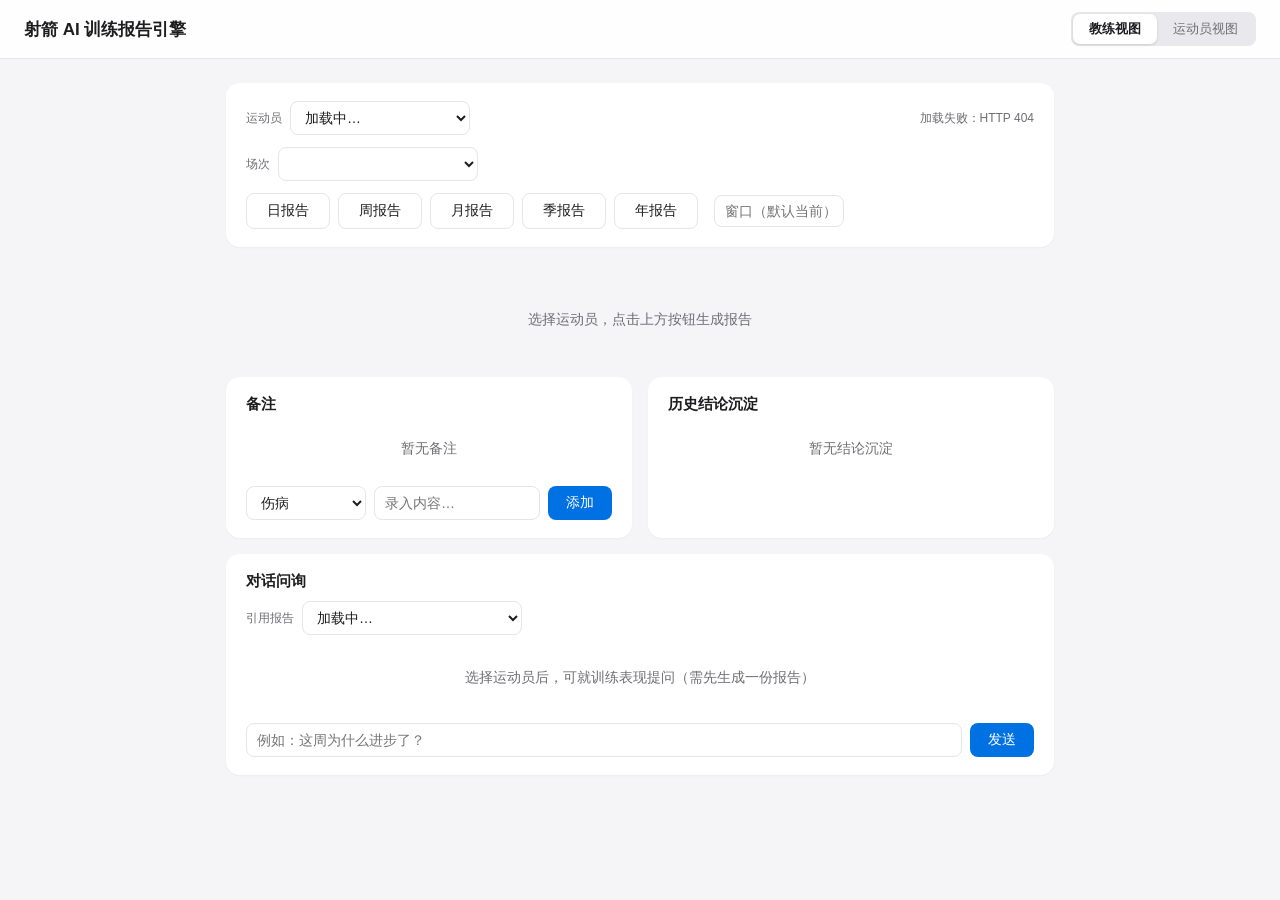
==== static/index.html @ 9b011f44 "Merge pull request #4 from Gothbo/feat/portal-p0 feat: 服务中心门户 P0（同源托管、引擎结论字段、display_no、报告正文只读接口、las" ====
<!DOCTYPE html>
<html lang="zh-CN">
<head>
<meta charset="UTF-8">
<meta name="viewport" content="width=device-width, initial-scale=1.0">
<title>射箭 AI 训练报告引擎</title>
<style>
  :root {
    --bg: #f5f5f7;
    --card: #ffffff;
    --text: #1d1d1f;
    --text-2: #6e6e73;
    --accent: #0071e3;
    --border: #e5e5ea;
    --radius: 14px;
  }
  * { margin: 0; padding: 0; box-sizing: border-box; }
  body {
    font-family: -apple-system, BlinkMacSystemFont, "Segoe UI", "PingFang SC", "Microsoft YaHei", sans-serif;
    background: var(--bg);
    color: var(--text);
    -webkit-font-smoothing: antialiased;
  }
  header {
    position: sticky; top: 0; z-index: 10;
    background: rgba(255,255,255,0.85);
    backdrop-filter: saturate(180%) blur(20px);
    border-bottom: 1px solid var(--border);
    padding: 12px 24px;
    display: flex; align-items: center; gap: 16px; flex-wrap: wrap;
  }
  header h1 { font-size: 17px; font-weight: 600; margin-right: auto; }
  .segmented {
    display: inline-flex; background: #e8e8ed; border-radius: 8px; padding: 2px;
  }
  .segmented button {
    border: none; background: transparent; padding: 6px 16px;
    font-size: 13px; color: var(--text-2); border-radius: 7px; cursor: pointer;
    font-family: inherit;
  }
  .segmented button.active { background: #fff; color: var(--text); font-weight: 600; box-shadow: 0 1px 3px rgba(0,0,0,0.12); }
  main { max-width: 860px; margin: 0 auto; padding: 24px 16px 60px; }
  .panel {
    background: var(--card); border-radius: var(--radius);
    padding: 18px 20px; margin-bottom: 16px;
    box-shadow: 0 1px 2px rgba(0,0,0,0.04);
  }
  .row { display: flex; align-items: center; gap: 10px; flex-wrap: wrap; }
  select, input, textarea {
    font-family: inherit; font-size: 14px; color: var(--text);
    background: #fff; border: 1px solid var(--border); border-radius: 8px;
    padding: 7px 10px; outline: none;
  }
  select:focus, input:focus, textarea:focus { border-color: var(--accent); }
  .label { font-size: 12px; color: var(--text-2); margin-right: -2px; }
  button.primary {
    font-family: inherit; font-size: 14px; font-weight: 500; color: #fff;
    background: var(--accent); border: none; border-radius: 8px;
    padding: 8px 18px; cursor: pointer;
  }
  button.primary:hover { background: #0077ed; }
  button.primary:disabled { background: #c7c7cc; cursor: default; }
  button.ghost {
    font-family: inherit; font-size: 13px; color: var(--text);
    background: #fff; border: 1px solid var(--border); border-radius: 8px;
    padding: 6px 12px; cursor: pointer;
  }
  button.ghost:hover { border-color: var(--accent); color: var(--accent); }
  .granularity-bar { display: flex; gap: 8px; align-items: center; margin-top: 12px; }
  .gran-btn {
    font-family: inherit; font-size: 14px; font-weight: 500;
    background: #fff; border: 1px solid var(--border); border-radius: 8px;
    padding: 8px 20px; cursor: pointer; color: var(--text);
  }
  .gran-btn:hover { border-color: var(--accent); color: var(--accent); }
  .gran-btn:disabled { color: #c7c7cc; border-color: #ececf0; cursor: default; }
  .section-title { font-size: 15px; font-weight: 600; margin-bottom: 10px; }
  .report-card { margin-bottom: 12px; }
  .report-card h3 { font-size: 14px; font-weight: 600; color: var(--text-2); margin-bottom: 6px; }
  .report-card p { font-size: 15px; line-height: 1.6; }
  .meta { font-size: 12px; color: var(--text-2); margin-top: 12px; line-height: 1.7; }
  .empty {
    text-align: center; color: var(--text-2); font-size: 14px; padding: 48px 0;
  }
  .note { border-top: 1px solid var(--border); padding: 10px 0; display: flex; gap: 12px; align-items: baseline; }
  .note:first-child { border-top: none; }
  .note .type { font-size: 12px; color: var(--accent); font-weight: 600; min-width: 64px; }
  .note .content { font-size: 14px; line-height: 1.5; flex: 1; }
  .note .who { font-size: 12px; color: var(--text-2); min-width: 40px; text-align: right; }
  .note .del { font-size: 12px; color: #c7c7cc; background: none; border: none; cursor: pointer; font-family: inherit; }
  .note .del:hover { color: #ff3b30; }
  .memory { font-size: 13px; line-height: 1.6; padding: 8px 0; border-top: 1px solid var(--border); }
  .memory:first-child { border-top: none; }
  .memory .k { color: var(--text-2); }
  .add-note { display: flex; gap: 8px; margin-top: 12px; flex-wrap: wrap; }
  .add-note select, .add-note input { flex: 1; min-width: 120px; }
  .add-note input.content-input { flex: 3; }
  .two-col { display: grid; grid-template-columns: 1fr 1fr; gap: 16px; }
  @media (max-width: 720px) { .two-col { grid-template-columns: 1fr; } }
  #status { font-size: 12px; color: var(--text-2); }
  /* ---- B1-6 对话窗：消息列表 / 折叠溯源 / 建议记录卡片（零依赖原生实现）---- */
  .chat-box { display: flex; flex-direction: column; gap: 10px; max-height: 420px; overflow-y: auto; padding: 4px 2px; }
  .msg { display: flex; }
  .msg.user { justify-content: flex-end; }
  .msg.assistant { justify-content: flex-start; }
  .bubble { max-width: 78%; padding: 10px 14px; border-radius: 14px; font-size: 14px; line-height: 1.6; }
  .msg.user .bubble { background: var(--accent); color: #fff; border-bottom-right-radius: 4px; }
  .msg.assistant .bubble { background: #f0f0f2; color: var(--text); border-bottom-left-radius: 4px; }
  .bubble .degraded { font-size: 12px; color: #b2501a; margin-top: 6px; }
  .chat-foot { display: flex; gap: 8px; margin-top: 12px; }
  .chat-foot input { flex: 1; }
  details.sources { margin-top: 8px; font-size: 12px; }
  details.sources summary { color: var(--text-2); cursor: pointer; user-select: none; }
  details.sources ul { margin: 6px 0 0; padding-left: 18px; color: var(--text-2); line-height: 1.7; }
  details.sources .src-type { color: var(--accent); font-weight: 600; }
  .note-card {
    margin-top: 8px; border: 1px solid var(--border); border-radius: 10px;
    padding: 8px 12px; font-size: 12px; background: #fbfbfd;
  }
  .note-card .nc-head { color: var(--text-2); margin-bottom: 4px; }
  .note-card .nc-content { font-size: 13px; line-height: 1.5; }
  .note-card .nc-badge { float: right; color: var(--accent); font-size: 11px; }
  /* ---- PR #3 AI 训练指导：状态徽章 / 阶段进度 / 灰色草稿 / 正文（对齐 V17.2 §16.4 状态表）---- */
  .g-badge { font-size: 12px; font-weight: 600; padding: 2px 10px; border-radius: 999px; background: #ececf0; color: var(--text-2); }
  .g-badge.ok { background: #e3f5e8; color: #1e7a3c; }
  .g-badge.run { background: #e5f0fd; color: #0058b0; }
  .g-badge.err { background: #fde8e7; color: #b3261e; }
  .g-badge.warn { background: #fff3d6; color: #7a4f00; }
  .g-steps { font-size: 13px; color: #c7c7cc; margin-top: 10px; }
  .g-steps .on { color: var(--accent); font-weight: 600; }
  .g-steps .done { color: var(--text-2); }
  .g-body { margin-top: 10px; font-size: 15px; line-height: 1.7; white-space: pre-wrap; }
  .g-draft { color: #8e8e93; border: 1px dashed #d1d1d6; border-radius: 10px; padding: 10px 14px; background: #fbfbfd; }
  .g-draft .g-tag { display: block; font-size: 12px; font-weight: 600; color: #6e6e73; margin-bottom: 4px; white-space: normal; }
  .g-draft .g-cursor::after { content: "▍"; animation: g-blink 1s steps(1) infinite; color: var(--accent); }
  @keyframes g-blink { 50% { opacity: 0; } }
  .g-hint { font-size: 13px; color: var(--text-2); white-space: normal; }
  .g-alert { font-size: 14px; border-radius: 10px; padding: 10px 14px; white-space: normal; }
  .g-alert.err { background: #fdf1f0; color: #8c1d18; }
  .g-alert.warn { background: #fff8e6; color: #5c3b00; }
  .g-code { font-size: 12px; color: var(--text-2); margin-top: 6px; }

  .rh-range { display: block; margin-top: 4px; font-size: 12px; color: var(--muted, #6b7280); font-weight: 400; }
  .advice { background: #ecfdf5; border: 1px solid #6ee7b7; border-radius: 8px; padding: 12px 14px; margin: 10px 0; }
  .advice h3 { margin: 0 0 8px; font-size: 14px; color: #065f46; }
  .advice ul { margin: 0; padding-left: 18px; }
  .advice li { margin: 4px 0; font-size: 13px; line-height: 1.45; color: #064e3b; }
  .meta-line { display: flex; gap: 8px; font-size: 12px; color: #6b7280; margin: 2px 0; }
  .meta-line .mk { min-width: 64px; color: #9ca3af; }
  .anchor-setup { background: #fff7ed; border: 1px solid #fdba74; border-radius: 8px; padding: 12px; margin: 10px 0; }
  .anchor-setup h3 { margin: 0 0 6px; font-size: 14px; color: #9a3412; }
  .as-row { display: flex; gap: 8px; margin-top: 8px; align-items: center; }
  .as-row select { flex: 1; }
</style>
</head>
<body>
<header>
  <h1>射箭 AI 训练报告引擎</h1>
  <div class="segmented" id="viewSwitch">
    <button data-view="coach" class="active">教练视图</button>
    <button data-view="athlete">运动员视图</button>
  </div>
</header>

<main>
  <div class="panel">
    <div class="row">
      <span class="label">运动员</span>
      <select id="athleteSelect" style="min-width:180px"><option value="">加载中…</option></select>
      <span class="label" id="profileInfo"></span>
      <span id="status" style="margin-left:auto"></span>
    </div>
    <div class="row" style="margin-top:12px" id="windowRow">
      <span class="label">场次</span>
      <select id="sessionSelect" style="min-width:200px"></select>
    </div>
    <div class="granularity-bar">
      <button class="gran-btn" data-g="daily">日报告</button>
      <button class="gran-btn" data-g="weekly">周报告</button>
      <button class="gran-btn" data-g="monthly">月报告</button>
      <button class="gran-btn" data-g="quarterly">季报告</button>
      <button class="gran-btn" data-g="yearly">年报告</button>
      <input id="windowInput" style="width:130px;margin-left:8px" placeholder="窗口（默认当前）">
      <span class="label" id="windowHint"></span>
    </div>
  </div>

  <div id="reportPanel" class="panel" style="display:none">
    <div class="section-title" id="reportHead"></div>
    <div id="reportBody"></div>
    <div class="meta" id="reportMeta"></div>
  </div>
  <div id="reportEmpty" class="empty">选择运动员，点击上方按钮生成报告</div>

  <!-- PR #3 AI 训练指导：一次生成绑定「当前报告 + 视角」；换报告 / 切视角 / 换运动员 = 取消并丢弃 -->
  <div id="guidancePanel" class="panel" style="display:none">
    <div class="row">
      <div class="section-title" style="margin:0">AI 训练指导</div>
      <span class="g-badge" id="gBadge">未生成</span>
      <span style="margin-left:auto" class="row">
        <button class="ghost" id="gCancelBtn" style="display:none">取消</button>
        <button class="primary" id="gGenBtn">生成训练指导</button>
      </span>
    </div>
    <div class="meta" id="gBasis" style="margin-top:6px"></div>
    <div class="g-steps" id="gSteps" style="display:none">
      <span id="gStep1">① 正在读取数据</span> · <span id="gStep2">② 正在撰写</span> · <span id="gStep3">③ 核对数据</span>
      <span id="gElapsed" style="margin-left:8px;color:var(--text-2)"></span>
    </div>
    <div class="g-body" id="gBody"></div>
    <div class="row" id="gActions" style="display:none;margin-top:12px">
      <button class="primary" id="gRetryBtn">重试</button>
      <button class="ghost" id="gRulesBtn">只看规则建议</button>
    </div>
  </div>

  <div class="two-col">
    <div class="panel">
      <div class="section-title">备注</div>
      <div id="notesList"><div class="empty" style="padding:16px 0">暂无备注</div></div>
      <div class="add-note">
        <select id="noteType">
          <option value="injury">伤病</option>
          <option value="goal">训练目标</option>
          <option value="coach_note">教练观察</option>
        </select>
        <input id="noteContent" class="content-input" placeholder="录入内容…">
        <button class="primary" id="addNoteBtn">添加</button>
      </div>
    </div>
    <div class="panel">
      <div class="section-title">历史结论沉淀</div>
      <div id="memoriesList"><div class="empty" style="padding:16px 0">暂无结论沉淀</div></div>
    </div>
  </div>

  <div class="panel" id="chatPanel">
    <div class="section-title">对话问询</div>
    <div class="row" style="margin-bottom:10px">
      <span class="label">引用报告</span>
      <select id="chatReportSelect" style="min-width:220px"><option value="">加载中…</option></select>
    </div>
    <div class="chat-box" id="chatMessages">
      <div class="empty" style="padding:20px 0">选择运动员后，可就训练表现提问（需先生成一份报告）</div>
    </div>
    <div class="chat-foot">
      <input id="chatInput" placeholder="例如：这周为什么进步了？" maxlength="200">
      <button class="primary" id="chatSendBtn">发送</button>
    </div>
  </div>
</main>

<script>
const $ = (id) => document.getElementById(id);
let view = 'coach';
let athletes = [];
let athleteId = null;
let sessions = [];
let lastRequest = null; // 最近一次生成的粒度：切换视角时按新视角重取同一窗口

function api(path, opts) {
  return fetch(path, opts).then(async (res) => {
    const data = await res.json().catch(() => ({}));
    if (!res.ok) throw new Error(data.detail || ('HTTP ' + res.status));
    return data;
  });
}

function isoWeek(d) {
  const date = new Date(Date.UTC(d.getFullYear(), d.getMonth(), d.getDate()));
  const dayNum = (date.getUTCDay() + 6) % 7;
  date.setUTCDate(date.getUTCDate() - dayNum + 3);
  const firstThursday = new Date(Date.UTC(date.getUTCFullYear(), 0, 4));
  const firstDayNum = (firstThursday.getUTCDay() + 6) % 7;
  firstThursday.setUTCDate(firstThursday.getUTCDate() - firstDayNum + 3);
  const week = 1 + Math.round((date - firstThursday) / (7 * 24 * 3600 * 1000));
  return date.getUTCFullYear() + '-W' + String(week).padStart(2, '0');
}

function currentWindow() {
  const now = new Date();
  const y = now.getFullYear();
  const m = now.getMonth() + 1;
  const q = Math.floor((m - 1) / 3) + 1;
  return {
    week: isoWeek(now),
    month: y + '-' + String(m).padStart(2, '0'),
    quarter: y + 'Q' + q,
    year: String(y),
  };
}

function loadAthletes() {
  api('/api/v1/athletes').then((r) => {
    athletes = r.athletes || [];
    const sel = $('athleteSelect');
    sel.innerHTML = '';
    if (!athletes.length) {
      sel.innerHTML = '<option value="">（无运动员，请先导入数据）</option>';
      return;
    }
    athletes.forEach((a) => {
      const opt = document.createElement('option');
      opt.value = a.athlete_id;
      opt.textContent = (a.name || '未命名选手') + (a.bow_type ? ' · ' + a.bow_type : '');
      sel.appendChild(opt);
    });
    // 默认选中「最近有训练」的运动员：列表按姓名排序，取第一个可能落到久未训练的档案，
    // 打开即「样本不足」。last_session_utc 为空的排到最后。
    const pick = athletes.slice().sort((a, b) =>
      (b.last_session_utc || '').localeCompare(a.last_session_utc || '')
    )[0];
    sel.value = pick.athlete_id;
    onAthleteChange();
  }).catch((e) => { $('status').textContent = '加载失败：' + e.message; });
}

function onAthleteChange() {
  athleteId = $('athleteSelect').value;
  if (!athleteId) return;
  $('status').textContent = '加载中…';
  $('reportEmpty').style.display = '';
  $('reportPanel').style.display = 'none';
  lastRequest = null; // 换了运动员就丢弃上一份报告的窗口，避免切视角时误触发重取
  discardGuidance();  // 上一位运动员的在途指导：真取消并丢弃
  currentReport = null;
  $('guidancePanel').style.display = 'none';
  api('/api/v1/athletes/' + athleteId).then((r) => {
    const p = r.profile || {};
    const bits = [];
    if (p.level) bits.push(p.level);
    if (p.bow_type) bits.push(p.bow_type);
    if (p.age) bits.push(p.age + '岁');
    $('profileInfo').textContent = bits.join(' · ');
    $('status').textContent = '';
  }).catch(() => { $('status').textContent = ''; });

  api('/api/v1/athletes/' + athleteId + '/sessions').then((r) => {
    sessions = r.sessions || [];
    const sel = $('sessionSelect');
    sel.innerHTML = '';
    if (!sessions.length) {
      sel.innerHTML = '<option value="">（无场次）</option>';
      return;
    }
    sessions.slice().reverse().forEach((s) => {
      const opt = document.createElement('option');
      opt.value = s.session_id;
      const t = (s.session_time_utc || '').slice(0, 10);
      opt.textContent = s.session_id + ' · ' + t + ' · ' + (s.shot_count || 0) + '箭';
      sel.appendChild(opt);
    });
    sel.value = sessions[sessions.length - 1].session_id;
  });

  resetChat();
  refreshSidePanels();
  loadChatReports();
}

function resetChat() {
  // 换运动员必须清空问答：否则上一位运动员的对话留在屏幕上，容易被误读成本人的数据
  $('chatMessages').innerHTML =
    '<div class="empty" style="padding:20px 0">选择运动员后，可就训练表现提问（需先生成一份报告）</div>';
}

function refreshSidePanels() {
  if (!athleteId) return;
  api('/api/v1/athletes/' + athleteId + '/notes?view=' + view).then((r) => {
    const box = $('notesList');
    const notes = r.notes || [];
    if (!notes.length) { box.innerHTML = '<div class="empty" style="padding:16px 0">暂无备注</div>'; return; }
    box.innerHTML = notes.map((n) =>
      '<div class="note"><span class="type">' + typeLabel(n.note_type) + '</span>' +
      '<span class="content">' + esc(n.content) + '</span>' +
      '<span class="who">' + esc(n.author_role || '') + '</span>' +
      '<button class="del" data-id="' + n.id + '">删除</button></div>'
    ).join('');
    box.querySelectorAll('.del').forEach((b) => b.onclick = () => deleteNote(b.dataset.id));
  }).catch((e) => { $('notesList').innerHTML = '<div class="empty">加载失败</div>'; });

  api('/api/v1/athletes/' + athleteId + '/memories').then((r) => {
    const box = $('memoriesList');
    const ms = r.memories || [];
    if (!ms.length) { box.innerHTML = '<div class="empty" style="padding:16px 0">暂无结论沉淀</div>'; return; }
    box.innerHTML = ms.slice(0, 8).map((m) =>
      '<div class="memory"><span class="k">' + (G_NAMES[m.granularity] || m.granularity) +
      (m.window_key ? ' · ' + esc(windowLabel(m)) : '') + '</span>：' +
      esc(m.conclusion || m.summary || '') + '</div>'
    ).join('');
  }).catch(() => {});
}

function typeLabel(t) {
  return { injury: '伤病', goal: '目标', coach_note: '教练观察' }[t] || t;
}

/* ---- B1-6 对话窗：引用已生成报告 → ask → 回答 + 折叠溯源 + 建议记录卡片 ---- */
const G_NAMES = { daily: '日', weekly: '周', monthly: '月', quarterly: '季', yearly: '年' };
let chatReports = [];

function windowLabel(x) {
  const k = String(x.window_key || '');
  return x.granularity === 'daily' ? k.replace(/^daily:/, '') : k;
}

function loadChatReports(preferKey) {
  if (!athleteId) return;
  const sel = $('chatReportSelect');
  const prev = chatReports[parseInt(sel.value, 10)];
  const keepKey = preferKey || (prev ? prev.granularity + '|' + prev.window_key : '');
  sel.innerHTML = '<option value="">加载中…</option>';
  api('/api/v1/athletes/' + athleteId + '/reports').then((r) => {
    // 同一窗口只保留最新一份：重生成会留下多行缓存，否则下拉被重复项撑爆（实测周报重复 37 条）。
    // 接口按 generated_at_utc DESC 返回，故每个窗口首次出现即为最新。
    const seen = {};
    chatReports = (r.reports || []).filter((x) => {
      const k = x.granularity + '|' + x.window_key;
      if (seen[k]) return false;
      seen[k] = true;
      return true;
    });
    if (!chatReports.length) {
      sel.innerHTML = '<option value="">（请先生成一份报告）</option>';
      $('chatSendBtn').disabled = true;
      return;
    }
    sel.innerHTML = chatReports.map((x, i) =>
      '<option value="' + i + '">' + (G_NAMES[x.granularity] || x.granularity) + ' · ' +
      esc(windowLabel(x)) + ' · ' + esc((x.generated_at_utc || '').slice(0, 10)) + '</option>'
    ).join('');
    // 优先选中刚生成的那份；否则沿用原选中项；再否则取最新一份
    let idx = -1;
    if (keepKey) chatReports.forEach((x, i) => {
      if (idx < 0 && x.granularity + '|' + x.window_key === keepKey) idx = i;
    });
    sel.value = String(idx >= 0 ? idx : 0);
    $('chatSendBtn').disabled = false;
  }).catch(() => {
    sel.innerHTML = '<option value="">（加载失败）</option>';
    $('chatSendBtn').disabled = true;
  });
}

function sendChat() {
  const q = $('chatInput').value.trim();
  if (!q || !athleteId || $('chatSendBtn').disabled) return;
  $('chatInput').value = '';
  addMsg('user', q);
  const pending = addMsg('assistant', '思考中…');
  const body = { question: q, view: view };
  const rep = chatReports[parseInt($('chatReportSelect').value, 10)];
  if (rep) { body.granularity = rep.granularity; body.window_key = rep.window_key; }
  api('/api/v1/athletes/' + athleteId + '/ask', {
    method: 'POST', headers: { 'Content-Type': 'application/json' },
    body: JSON.stringify(body),
  }).then((resp) => {
    pending.innerHTML = renderAnswer(resp);
    scrollChat();
  }).catch((e) => {
    pending.innerHTML = '<span class="degraded">问询失败：' + esc(e.message) + '</span>';
  });
}

function addMsg(role, text) {
  const box = $('chatMessages');
  const empty = box.querySelector('.empty');
  if (empty) empty.remove();
  const div = document.createElement('div');
  div.className = 'msg ' + role;
  const bubble = document.createElement('div');
  bubble.className = 'bubble';
  bubble.textContent = text;
  div.appendChild(bubble);
  box.appendChild(div);
  scrollChat();
  return bubble;
}

function renderAnswer(resp) {
  // 调用方（addMsg）返回的就是 .bubble 容器，这里只填内容，
  // 否则会渲染成 bubble 套 bubble，答案被套上两层内边距
  const html = [];
  html.push(esc(resp.answer || ''));
  if (resp.degraded) {
    const reason = resp.reason || '';
    html.push('<div class="degraded">降级：' + esc(reason) + '</div>');
  }
  const srcs = resp.sources || [];
  if (srcs.length) {
    html.push('<details class="sources"><summary>溯源（' + srcs.length + '）</summary><ul>');
    srcs.forEach((s) => {
      html.push('<li><span class="src-type">' + esc(s.type || '') + '</span> · ' +
        esc(s.title || '') + '<br>' + esc((s.summary || '').slice(0, 120)) + '</li>');
    });
    html.push('</ul></details>');
  }
  const sn = resp.suggested_note;
  if (sn) {
    html.push('<div class="note-card"><span class="nc-badge">只读建议</span>' +
      '<div class="nc-head">' + esc(typeLabel(sn.note_type)) + ' · 来源 ' + esc(sn.source || '') + '</div>' +
      '<div class="nc-content">' + esc(sn.content) + '</div></div>');
  }
  return html.join('');
}

function scrollChat() {
  const box = $('chatMessages');
  box.scrollTop = box.scrollHeight;
}

$('chatSendBtn').onclick = sendChat;
$('chatInput').addEventListener('keydown', (e) => { if (e.key === 'Enter') sendChat(); });

function esc(s) {
  return String(s == null ? '' : s).replace(/[&<>"]/g, (c) => (
    { '&': '&amp;', '<': '&lt;', '>': '&gt;', '"': '&quot;' }[c]));
}

function windowParams(g) {
  const manual = $('windowInput').value.trim();
  if (g === 'daily') return { session_id: $('sessionSelect').value || '' };
  if (manual) {
    const hints = { weekly: '2026-W34', monthly: '2026-08', quarterly: '2026Q3', yearly: '2026' };
    $('windowHint').textContent = '格式：' + hints[g];
    return { [g === 'weekly' ? 'week' : g === 'monthly' ? 'month' : g === 'quarterly' ? 'quarter' : 'year']: manual };
  }
  const w = currentWindow();
  $('windowHint').textContent = '';
  if (g === 'weekly') return { week: w.week };
  if (g === 'monthly') return { month: w.month };
  if (g === 'quarterly') return { quarter: w.quarter };
  return { year: w.year };
}

function generate(g) {
  if (!athleteId) return;
  const p = windowParams(g);
  const qs = new URLSearchParams({ view: view, refresh: '1', ...p }).toString();
  $('status').textContent = '生成中…';
  api('/api/v1/athletes/' + athleteId + '/reports/' + g + '?' + qs, { method: 'POST' })
    .then((r) => {
      lastRequest = g;
      renderReport(r);
      // 生成后立刻刷新「引用报告」下拉并选中这份：否则新报告不在列表里，
      // 此前没有任何报告时对话输入框会一直处于禁用状态。
      loadChatReports(r.granularity ? r.granularity + '|' + r.window_key : '');
      $('status').textContent = r.cached ? '已读取缓存' : '已生成';
    })
    .catch((e) => { $('status').textContent = ''; alert('生成失败：' + e.message); });
}

document.querySelectorAll('.gran-btn').forEach((b) => {
  b.onclick = () => { $('windowHint').textContent = ''; generate(b.dataset.g); };
});

function windowRange(r) {
  if (!r || !r.window_start || !r.window_end) return '';
  const fmt = new Intl.DateTimeFormat('en-CA', {
    timeZone: 'Asia/Shanghai', year: 'numeric', month: '2-digit', day: '2-digit'
  });
  const s = new Date(r.window_start), e0 = new Date(r.window_end);
  if (isNaN(s) || isNaN(e0)) return '';
  const sd = fmt.format(s), ed = fmt.format(new Date(e0.getTime() - 1));
  return (sd === ed ? sd : sd + ' ~ ' + ed) + '（北京时间）';
}

function adviceCard(suggestions) {
  const card = document.createElement('div');
  card.className = 'advice';
  card.innerHTML = '<h3>训练建议</h3><ul>' +
    suggestions.map((t) => '<li>' + esc(t) + '</li>').join('') + '</ul>';
  return card;
}

function anchorSetupCard(setup) {
  const card = document.createElement('div');
  card.className = 'anchor-setup';
  let html = '<h3>建立锚点</h3><p>' + esc(setup.reason || '当前无锚点，无法判定方向。') + '</p>';
  const cands = setup.candidates || [];
  if (!cands.length) {
    html += '<p>暂无可作锚点的场次（需早于当前窗口、含距离信息，且记分箭达最小样本）。</p>';
    card.innerHTML = html;
    return card;
  }
  card.innerHTML = html + '<div class="as-row"><select id="anchorCand"></select>' +
    '<button class="primary" id="anchorBtn">建立锚点</button></div>';
  const sel = card.querySelector('#anchorCand');
  cands.forEach((c) => {
    const o = document.createElement('option');
    o.value = c.session_id;
    o.textContent = (c.session_time_utc || '').slice(0, 10) + ' · ' + (c.distance_m || '?') + 'm · ' +
      (c.scoring_shots || 0) + '箭';
    sel.appendChild(o);
  });
  card.querySelector('#anchorBtn').onclick = () => {
    const btn = card.querySelector('#anchorBtn');
    btn.disabled = true;
    api('/api/v1/athletes/' + athleteId + '/baseline/anchor', {
      method: 'POST', headers: { 'Content-Type': 'application/json' },
      body: JSON.stringify({ bow_type: setup.primary_bow, source_session_id: sel.value }),
    }).then(() => { setStatus('锚点已建立'); if (typeof lastRequest !== 'undefined' && lastRequest) generate(lastRequest); })
      .catch((e) => { btn.disabled = false; alert('建立锚点失败：' + e.message); });
  };
  return card;
}

function renderReport(r) {
  $('reportEmpty').style.display = 'none';
  $('reportPanel').style.display = '';
  // 新报告（含切视角重取）：作废上一份报告的在途指导，指导区回到未生成
  discardGuidance();
  currentReport = r;
  $('guidancePanel').style.display = '';
  gIdle();
  const names = { daily: '日', weekly: '周', monthly: '月', quarterly: '季', yearly: '年' };
  const who = r.athlete ? (r.athlete.name || '未命名选手') : '';
  const rng = windowRange(r);
  const wk = r.granularity === 'daily' ? String(r.window_key || '').replace(/^daily:/, '') : r.window_key;
  $('reportHead').innerHTML =
    esc(who) + ' · ' + esc(names[r.granularity] || r.granularity) + '报告 · ' + esc(wk) +
    (view === 'coach' ? ' · 教练视角' : ' · 运动员视角') +
    (rng ? '<span class="rh-range">' + esc(rng) + '</span>' : '');

  const body = $('reportBody');
  body.innerHTML = '';
  // 建议高亮卡（阶段 1）
  if (r.suggestions && r.suggestions.length) body.appendChild(adviceCard(r.suggestions));
  const byKey = {};
  (r.sections || []).forEach((s) => { byKey[s.key] = s; });
  const order = ['window_score', 'level', 'data_integrity', 'wind_bands', 'sample_gate', 'auxiliary', 'notes'];
  const seen = {};
  order.forEach((k) => {
    const s = byKey[k];
    if (!s) return;
    seen[k] = true;
    const card = document.createElement('div');
    card.className = 'report-card';
    card.innerHTML = '<h3>' + esc(s.title) + '</h3>' +
      (s.content || []).map((c) => '<p>' + esc(c) + '</p>').join('');
    body.appendChild(card);
    if (k === 'level' && view === 'coach') {
      const setup = (r.coach_extra || {}).anchor_setup;
      if (setup && setup.needs_anchor) body.appendChild(anchorSetupCard(setup));
    }
  });
  // 其余未知段（如历史遗留）仍展示
  (r.sections || []).forEach((s) => {
    if (seen[s.key]) return;
    const card = document.createElement('div');
    card.className = 'report-card';
    card.innerHTML = '<h3>' + esc(s.title) + '</h3>' +
      (s.content || []).map((c) => '<p>' + esc(c) + '</p>').join('');
    body.appendChild(card);
  });

  const ce = r.coach_extra || {};
  const items = [];
  if (r.bow_type) items.push(['主弓种', r.bow_type]);
  if (ce.rolling_baseline) {
    items.push(['滚动基线', '最近 ' + ce.rolling_baseline.n_shots + ' 箭 · 均环 ' + ce.rolling_baseline.avg_score]);
  }
  if (ce.warnings && ce.warnings.length) items.push(['警告', ce.warnings.join('；')]);
  const hint = (ce.anchor_rebuild_hint || r.anchor_rebuild_hint);
  if (hint && hint.reason) items.push(['锚点提示', hint.reason]);
  if (r.generated_at_utc) items.push(['生成时间', r.generated_at_utc + '（UTC）']);
  $('reportMeta').innerHTML = items.map((it) =>
    '<div class="meta-line"><span class="mk">' + esc(it[0]) + '</span><span class="mv">' + esc(it[1]) + '</span></div>'
  ).join('');
}

/* ---- PR #3 AI 训练指导（流式 + 真取消）。状态：idle / reading / writing / verifying / stopping /
   final / guard / interrupted / rules / busy。只有通过服务端核对的全文才作为正文显示；
   教练视角撰写中显示灰色草稿，运动员视角服务端不发草稿（这里也不渲染）。 ---- */
let currentReport = null;   // 当前显示的报告（生成指导时绑定它的 granularity + window_key）
let gJob = null;            // 在途任务 {seq, controller, taskId, view, t0, draft, stopping}
let gSeq = 0;               // 每次作废 +1：晚到的事件一律丢弃
let gTick = null;           // 已等待计时
let gPoll = null;           // 409 后轮询 /llm/status

function gBadge(text, cls) { const b = $('gBadge'); b.textContent = text; b.className = 'g-badge' + (cls ? ' ' + cls : ''); }

function gSteps(stage) {
  const order = ['reading', 'writing', 'verifying'];
  const idx = order.indexOf(stage);
  $('gSteps').style.display = idx >= 0 ? '' : 'none';
  ['gStep1', 'gStep2', 'gStep3'].forEach((id, i) => {
    $(id).className = i < idx ? 'done' : (i === idx ? 'on' : '');
  });
}

function gStopTimers() {
  if (gTick) { clearInterval(gTick); gTick = null; }
  if (gPoll) { clearInterval(gPoll); gPoll = null; }
  $('gElapsed').textContent = '';
}

function gButtons(running, stopping) {
  $('gGenBtn').disabled = running || stopping;
  $('gCancelBtn').style.display = running || stopping ? '' : 'none';
  $('gCancelBtn').disabled = !!stopping;
  $('gCancelBtn').textContent = stopping ? '正在停止…' : '取消';
}

function gViewLabel(v) { return v === 'coach' ? '教练' : '运动员'; }

function gIdle(note) {
  gStopTimers();
  gSteps(null);
  gBadge('未生成');
  gButtons(false, false);
  $('gGenBtn').textContent = '生成训练指导';
  $('gActions').style.display = 'none';
  $('gBasis').textContent = currentReport
    ? '依据 ' + (G_NAMES[currentReport.granularity] || '') + '报告 ' + windowLabel(currentReport) + ' · 面向 ' + gViewLabel(view)
    : '';
  $('gBody').innerHTML = '<div class="g-hint">' + esc(note || '总评 · 数据基础 · 技术表现 · 状态与负荷 · 提升方案。本机模型生成，通常约 1 分钟；不会自动调用 AI。') + '</div>';
}

// 作废在途任务：先请服务端真取消，再断开连接（断开本身也是服务端的兜底取消）
function discardGuidance() {
  gSeq++;
  const job = gJob;
  gJob = null;
  gStopTimers();
  if (!job) return;
  if (job.taskId) fetch('/api/v1/llm/tasks/' + job.taskId + '/cancel', { method: 'POST' }).catch(() => {});
  try { job.controller.abort(); } catch (e) {}
}

function startGuidance() {
  if (gJob || !currentReport || !athleteId) return;  // 防连点：在途时不重复发起
  const seq = ++gSeq;
  const job = { seq, controller: new AbortController(), taskId: null, view, t0: Date.now(), draft: '', stopping: false };
  gJob = job;
  gBadge('生成中', 'run');
  gButtons(true, false);
  $('gActions').style.display = 'none';
  $('gBasis').textContent = '依据 ' + (G_NAMES[currentReport.granularity] || '') + '报告 ' + windowLabel(currentReport) + ' · 面向 ' + gViewLabel(view);
  gStage('reading');
  gTick = setInterval(() => {
    const s = Math.floor((Date.now() - job.t0) / 1000);
    $('gElapsed').textContent = '已等待 ' + Math.floor(s / 60) + ':' + String(s % 60).padStart(2, '0');
  }, 1000);
  const body = { granularity: currentReport.granularity, window_key: currentReport.window_key, view: job.view };
  fetch('/api/v1/athletes/' + athleteId + '/guidance/stream', {
    method: 'POST', headers: { 'Content-Type': 'application/json' },
    body: JSON.stringify(body), signal: job.controller.signal,
  }).then(async (res) => {
    if (seq !== gSeq) return;
    if (res.status === 409) { const d = await res.json().catch(() => ({})); gJob = null; gBusy(d); return; }
    if (res.status === 503) { gJob = null; gRules('AI 教练未开启，先给规则版'); return; }
    if (!res.ok) {
      const d = await res.json().catch(() => ({}));
      gJob = null;
      gInterrupted('COACH-' + res.status, '这次的数据有问题，没能生成指导：' + (typeof d.detail === 'string' ? d.detail : '参数错误'));
      return;
    }
    const reader = res.body.getReader();
    const dec = new TextDecoder();
    let buf = '';
    let ended = false;
    while (!ended) {
      const { value, done } = await reader.read();
      if (seq !== gSeq) { reader.cancel().catch(() => {}); return; }
      if (done) break;
      buf += dec.decode(value, { stream: true });
      let i;
      while ((i = buf.indexOf('\n\n')) >= 0) {
        const block = buf.slice(0, i);
        buf = buf.slice(i + 2);
        let ev = null, data = null;
        block.split('\n').forEach((line) => {
          if (line.startsWith('event: ')) ev = line.slice(7);
          else if (line.startsWith('data: ')) data = JSON.parse(line.slice(6));
        });
        if (!ev || seq !== gSeq) continue;   // 注释心跳（: ping）没有 event 行
        if (gEvent(ev, data || {})) ended = true;
      }
    }
    if (seq === gSeq && !ended) { gJob = null; gInterrupted('COACH-EMPTY', '指导生成中断：连接意外结束，没有收到完整结果；成绩不受影响。'); }
  }).catch(() => {
    if (seq !== gSeq) return;  // 主动作废（abort）不算错误
    gJob = null;
    gInterrupted('COACH-OFFLINE', '连不上报告引擎，指导没有生成；成绩不受影响。');
  });
}

function gStage(stage) {
  gSteps(stage);
  const job = gJob;
  if (!job || job.stopping) return;
  if (stage === 'reading') {
    $('gBody').innerHTML = '<div class="g-hint">正在读取本期报告数据，模型准备中… 规则建议已在上方报告里。</div>';
  } else if (stage === 'writing') {
    if (job.view === 'coach') {
      $('gBody').innerHTML = '<div class="g-draft"><span class="g-tag">草稿 · 待核对</span><span id="gDraft"></span><span class="g-cursor"></span></div>';
    } else {
      $('gBody').innerHTML = '<div class="g-hint">正在撰写。运动员视角：完整指导通过数据核对后一次性显示。</div>';
    }
  } else if (stage === 'verifying') {
    const tag = document.querySelector('#gBody .g-tag');
    if (tag) tag.textContent = '草稿 · 正在核对数据…';
    const cur = document.querySelector('#gBody .g-cursor');
    if (cur) cur.remove();
    if (job.view !== 'coach') $('gBody').innerHTML = '<div class="g-hint">正在核对数据…</div>';
  }
}

// 返回 true = 终止事件
function gEvent(ev, d) {
  if (ev === 'accepted') { if (gJob) gJob.taskId = d.task_id; return false; }
  if (ev === 'stage') { gStage(d.stage); return false; }
  if (ev === 'delta') {
    if (!gJob || gJob.view !== 'coach' || gJob.stopping) return false;
    gJob.draft += d.text || '';
    const el = $('gDraft');
    if (el) el.textContent = gJob.draft;
    return false;
  }
  gJob = null;
  gStopTimers();
  if (ev === 'final') gFinal(d);
  else if (ev === 'guardrail_failed') gGuard(d);
  else if (ev === 'cancelled') gIdle('已取消，后台已停止，可以重新生成。');
  else if (ev === 'error') {
    if (d.code === 'COACH-OFFLINE') gRules('AI 教练离线，先给规则版');
    else gInterrupted(d.code || 'COACH-LLM', d.message || '指导生成中断；成绩不受影响。');
  }
  return true;
}

function gFinal(d) {
  gSteps(null);
  gBadge('✓ 已生成', 'ok');
  gButtons(false, false);
  $('gGenBtn').textContent = '重新生成';
  $('gActions').style.display = 'none';
  const t = (d.generated_at || '').slice(11, 19);
  $('gBasis').textContent = 'AI 教练 + 规则引擎 · 生成于 ' + t + ' · 依据 ' + (G_NAMES[d.granularity] || '') + '报告 ' +
    windowLabel(d) + ' · 面向 ' + gViewLabel(d.view) + ' · ✓ 已通过数据核对';
  const div = document.createElement('div');
  div.textContent = d.text || '';   // 用最终全文整体替换草稿（不是把草稿转色）
  $('gBody').innerHTML = '';
  $('gBody').appendChild(div);
}

function gFailCommon(badgeText, basis) {
  gSteps(null);
  gBadge(badgeText, 'err');
  gButtons(false, false);
  $('gGenBtn').textContent = '生成训练指导';
  $('gActions').style.display = '';
  $('gBasis').textContent = basis;
}

function gGuard(d) {
  gFailCommon('已中断', new Date().toTimeString().slice(0, 8) + ' · 数值与数据不符 · COACH-GUARD');
  const html = ['<div class="g-alert err">AI 给出的内容与本期数据对不上，<b>没有显示</b>，以免误导。<br>' + esc(d.message || '') + '</div>'];
  if (d.reason) html.push('<div class="g-code">核对结果：' + esc(d.reason) + '</div>');
  if (d.fallback_skeleton) html.push('<details class="sources"><summary>报告原文</summary><div class="g-hint" style="white-space:pre-wrap;margin-top:6px">' + esc(d.fallback_skeleton) + '</div></details>');
  $('gBody').innerHTML = html.join('');
}

function gInterrupted(code, message) {
  gFailCommon('已中断', new Date().toTimeString().slice(0, 8) + ' · ' + code);
  $('gBody').innerHTML = '<div class="g-alert err"><b>指导生成中断</b><br>' + esc(message) + '</div><div class="g-code">错误码 ' + esc(code) + '</div>';
}

function gRules(note) {
  gStopTimers();
  gSteps(null);
  gBadge('规则版', 'warn');
  gButtons(false, false);
  $('gGenBtn').textContent = '重新生成';
  $('gActions').style.display = 'none';
  $('gBasis').textContent = '规则引擎 · ' + (currentReport ? (G_NAMES[currentReport.granularity] || '') + '报告 ' + windowLabel(currentReport) : '');
  const sug = (currentReport && currentReport.suggestions) || [];
  $('gBody').innerHTML = (note ? '<div class="g-alert warn">' + esc(note) + '</div>' : '') +
    (sug.length ? sug.map((x) => '<p>' + esc(x) + '</p>').join('') : '<div class="g-hint">本期报告没有规则建议。</div>');
}

function gBusy(d) {
  gStopTimers();
  gSteps(null);
  gBadge('未生成');
  $('gActions').style.display = 'none';
  $('gCancelBtn').style.display = 'none';
  $('gGenBtn').disabled = true;
  $('gBody').innerHTML = '<div class="g-alert warn">引擎正在' + (d.state === 'cancelling' ? '停止上一个任务' : '生成另一份内容') +
    '，空闲后才能生成（最长约 ' + esc(d.retry_after_sec || '') + ' 秒）。</div>';
  const seq = gSeq;
  gPoll = setInterval(() => {
    api('/api/v1/llm/status').then((st) => {
      if (seq !== gSeq) return;
      if (!st.busy) gIdle('引擎已空闲，可以生成。');
    }).catch(() => {});
  }, 2000);
}

function cancelGuidance() {
  const job = gJob;
  if (!job || job.stopping) return;
  job.stopping = true;
  gButtons(true, true);
  gBadge('正在停止', 'run');
  $('gBody').innerHTML = '<div class="g-hint">正在停止后台任务…（模型停下后才能重新生成）</div>';
  if (job.taskId) {
    // 真取消：原流会在模型停止后发 cancelled 事件
    fetch('/api/v1/llm/tasks/' + job.taskId + '/cancel', { method: 'POST' }).catch(() => {});
  } else {
    // 还没拿到 task_id：断开连接（服务端兜底取消），再轮询到空闲
    gSeq++;
    gJob = null;
    try { job.controller.abort(); } catch (e) {}
    gBusy({ state: 'cancelling', retry_after_sec: 5 });
  }
}

$('gGenBtn').onclick = startGuidance;
$('gRetryBtn').onclick = startGuidance;
$('gCancelBtn').onclick = cancelGuidance;
$('gRulesBtn').onclick = () => gRules('');

function deleteNote(id) {
  api('/api/v1/athletes/' + athleteId + '/notes/' + id, { method: 'DELETE' })
    .then(() => refreshSidePanels())
    .catch((e) => alert('删除失败：' + e.message));
}

document.querySelectorAll('#viewSwitch button').forEach((b) => {
  b.onclick = () => {
    document.querySelectorAll('#viewSwitch button').forEach((x) => x.classList.remove('active'));
    b.classList.add('active');
    view = b.dataset.view;
    // 指导绑定视角：先作废（尤其不能让教练视角的草稿留在运动员视角下），报告重取后回到未生成
    discardGuidance();
    if (currentReport) gIdle();
    refreshSidePanels();
    // 报告正文按视角过滤备注（教练观察仅教练可见），换视角必须重取同一窗口，
    // 否则运动员视图会继续显示教练视角那份正文
    if (lastRequest) generate(lastRequest);
  };
});

$('athleteSelect').onchange = onAthleteChange;
$('addNoteBtn').onclick = () => {
  const content = $('noteContent').value.trim();
  if (!content || !athleteId) return;
  const authorRole = view === 'coach' ? 'coach' : 'athlete';
  api('/api/v1/athletes/' + athleteId + '/notes', {
    method: 'POST',
    headers: { 'Content-Type': 'application/json' },
    body: JSON.stringify({
      note_type: $('noteType').value, content: content,
      author_role: authorRole, actor_id: athleteId,
    }),
  }).then(() => { $('noteContent').value = ''; refreshSidePanels(); })
    .catch((e) => alert('添加失败：' + e.message));
};

loadAthletes();
</script>
</body>
</html>
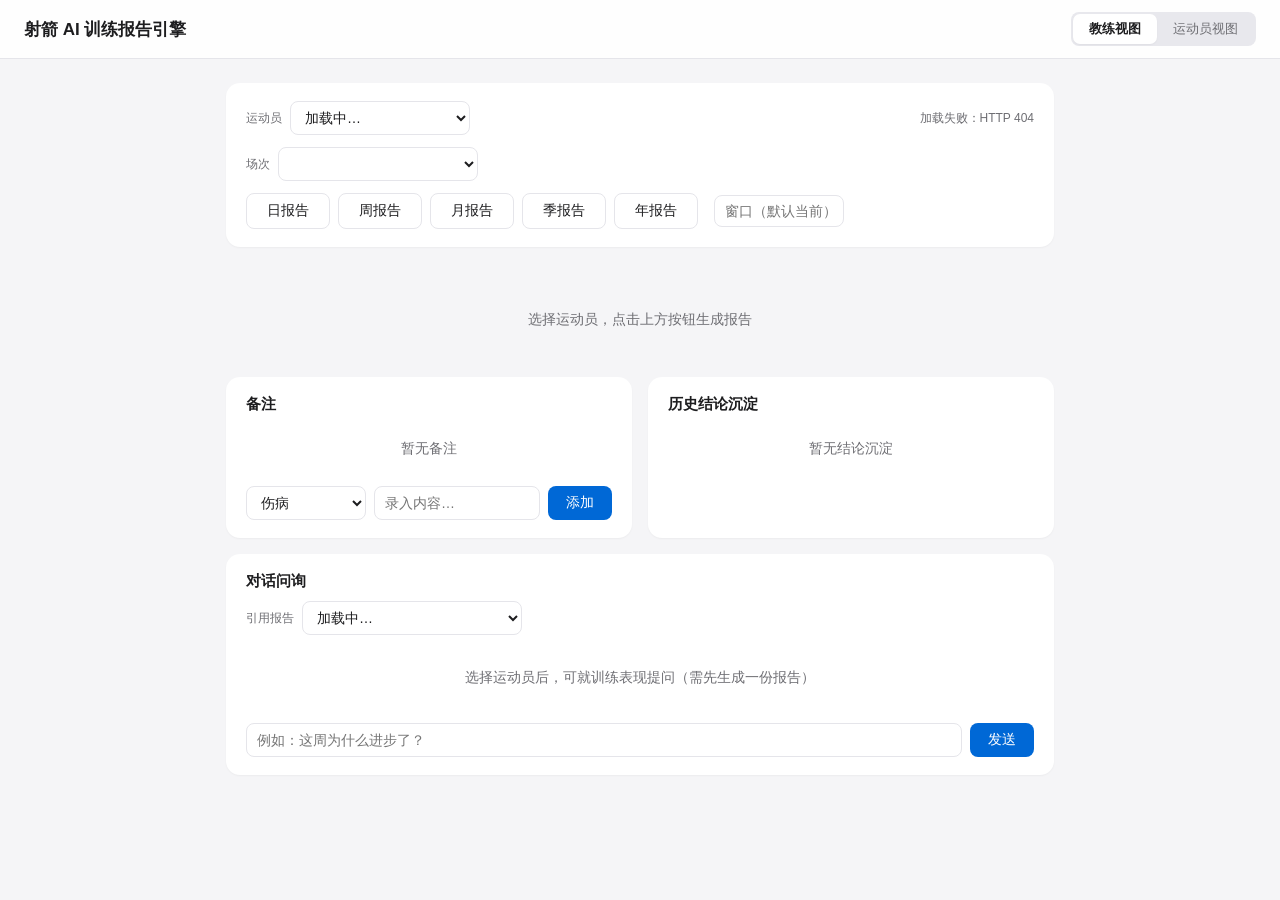
==== commit 09fdc808: "fix(static): port contrast tokens + metricGrid from master Port product-facing leftovers from master" ====
--- a/static/index.html
+++ b/static/index.html
@@ -8,11 +8,57 @@
   :root {
     --bg: #f5f5f7;
     --card: #ffffff;
+    --header-bg: rgba(255,255,255,0.85);
     --text: #1d1d1f;
     --text-2: #6e6e73;
-    --accent: #0071e3;
+    --accent: #0068d6;
+    --accent-solid: #0068d6;
+    --accent-solid-hover: #0071e3;
+    --accent-soft: rgba(0,113,227,.06);
+    --accent-line: rgba(0,113,227,.16);
+    --accent-ring: rgba(0,113,227,.22);
     --border: #e5e5ea;
+    --fill-1: #e8e8ed;
+    --fill-2: #c7c7cc;
+    --disabled-bg: #8e8e93;
+    --seg-thumb: #ffffff;
+    --bubble: #f0f0f2;
+    --card-soft: #fbfbfd;
+    --danger: #ff3b30;
+    --warn: #b2501a;
     --radius: 14px;
+    --radius-sm: 8px;
+    --radius-xs: 6px;
+    --shadow-1: 0 1px 2px rgba(0,0,0,.04);
+    --shadow-2: 0 8px 24px rgba(0,0,0,.08);
+  }
+  /* ---- 暗色模式：仅覆盖 token，组件规则不动 ---- */
+  @media (prefers-color-scheme: dark) {
+    :root {
+      color-scheme: dark;
+      --bg: #000000;
+      --card: #1c1c1e;
+      --header-bg: rgba(28,28,30,0.8);
+      --text: #f5f5f7;
+      --text-2: #98989d;
+      --accent: #409cff;
+      --accent-solid: #0a6ad0;
+      --accent-solid-hover: #0a6fd6;
+      --accent-soft: rgba(10,132,255,.14);
+      --accent-line: rgba(10,132,255,.30);
+      --accent-ring: rgba(10,132,255,.40);
+      --border: #38383a;
+      --fill-1: #2c2c2e;
+      --fill-2: #48484a;
+      --disabled-bg: #48484a;
+      --seg-thumb: #636366;
+      --bubble: #2c2c2e;
+      --card-soft: #232325;
+      --danger: #ff453a;
+      --warn: #ff9f0a;
+      --shadow-1: 0 1px 2px rgba(0,0,0,.5);
+      --shadow-2: 0 8px 24px rgba(0,0,0,.6);
+    }
   }
   * { margin: 0; padding: 0; box-sizing: border-box; }
   body {
@@ -23,7 +69,7 @@
   }
   header {
     position: sticky; top: 0; z-index: 10;
-    background: rgba(255,255,255,0.85);
+    background: var(--header-bg);
     backdrop-filter: saturate(180%) blur(20px);
     border-bottom: 1px solid var(--border);
     padding: 12px 24px;
@@ -31,14 +77,14 @@
   }
   header h1 { font-size: 17px; font-weight: 600; margin-right: auto; }
   .segmented {
-    display: inline-flex; background: #e8e8ed; border-radius: 8px; padding: 2px;
+    display: inline-flex; background: var(--fill-1); border-radius: var(--radius-sm); padding: 2px;
   }
   .segmented button {
     border: none; background: transparent; padding: 6px 16px;
     font-size: 13px; color: var(--text-2); border-radius: 7px; cursor: pointer;
     font-family: inherit;
   }
-  .segmented button.active { background: #fff; color: var(--text); font-weight: 600; box-shadow: 0 1px 3px rgba(0,0,0,0.12); }
+  .segmented button.active { background: var(--seg-thumb); color: var(--text); font-weight: 600; box-shadow: var(--shadow-1); }
   main { max-width: 860px; margin: 0 auto; padding: 24px 16px 60px; }
   .panel {
     background: var(--card); border-radius: var(--radius);
@@ -55,11 +101,11 @@
   .label { font-size: 12px; color: var(--text-2); margin-right: -2px; }
   button.primary {
     font-family: inherit; font-size: 14px; font-weight: 500; color: #fff;
-    background: var(--accent); border: none; border-radius: 8px;
+    background: var(--accent-solid); border: none; border-radius: var(--radius-sm);
     padding: 8px 18px; cursor: pointer;
   }
-  button.primary:hover { background: #0077ed; }
-  button.primary:disabled { background: #c7c7cc; cursor: default; }
+  button.primary:hover { background: var(--accent-solid-hover); }
+  button.primary:disabled { background: var(--disabled-bg); cursor: default; }
   button.ghost {
     font-family: inherit; font-size: 13px; color: var(--text);
     background: #fff; border: 1px solid var(--border); border-radius: 8px;
@@ -88,7 +134,7 @@
   .note .content { font-size: 14px; line-height: 1.5; flex: 1; }
   .note .who { font-size: 12px; color: var(--text-2); min-width: 40px; text-align: right; }
   .note .del { font-size: 12px; color: #c7c7cc; background: none; border: none; cursor: pointer; font-family: inherit; }
-  .note .del:hover { color: #ff3b30; }
+  .note .del:hover { color: var(--danger); }
   .memory { font-size: 13px; line-height: 1.6; padding: 8px 0; border-top: 1px solid var(--border); }
   .memory:first-child { border-top: none; }
   .memory .k { color: var(--text-2); }
@@ -105,8 +151,8 @@
   .msg.assistant { justify-content: flex-start; }
   .bubble { max-width: 78%; padding: 10px 14px; border-radius: 14px; font-size: 14px; line-height: 1.6; }
   .msg.user .bubble { background: var(--accent); color: #fff; border-bottom-right-radius: 4px; }
-  .msg.assistant .bubble { background: #f0f0f2; color: var(--text); border-bottom-left-radius: 4px; }
-  .bubble .degraded { font-size: 12px; color: #b2501a; margin-top: 6px; }
+  .msg.assistant .bubble { background: var(--bubble); color: var(--text); border-bottom-left-radius: 4px; }
+  .bubble .degraded { font-size: 12px; color: var(--warn); margin-top: 6px; }
   .chat-foot { display: flex; gap: 8px; margin-top: 12px; }
   .chat-foot input { flex: 1; }
   details.sources { margin-top: 8px; font-size: 12px; }
@@ -115,7 +161,7 @@
   details.sources .src-type { color: var(--accent); font-weight: 600; }
   .note-card {
     margin-top: 8px; border: 1px solid var(--border); border-radius: 10px;
-    padding: 8px 12px; font-size: 12px; background: #fbfbfd;
+    padding: 8px 12px; font-size: 12px; background: var(--card-soft);
   }
   .note-card .nc-head { color: var(--text-2); margin-bottom: 4px; }
   .note-card .nc-content { font-size: 13px; line-height: 1.5; }
@@ -130,7 +176,7 @@
   .g-steps .on { color: var(--accent); font-weight: 600; }
   .g-steps .done { color: var(--text-2); }
   .g-body { margin-top: 10px; font-size: 15px; line-height: 1.7; white-space: pre-wrap; }
-  .g-draft { color: #8e8e93; border: 1px dashed #d1d1d6; border-radius: 10px; padding: 10px 14px; background: #fbfbfd; }
+  .g-draft { color: var(--text-2); border: 1px dashed var(--border); border-radius: 10px; padding: 10px 14px; background: var(--card-soft); }
   .g-draft .g-tag { display: block; font-size: 12px; font-weight: 600; color: #6e6e73; margin-bottom: 4px; white-space: normal; }
   .g-draft .g-cursor::after { content: "▍"; animation: g-blink 1s steps(1) infinite; color: var(--accent); }
   @keyframes g-blink { 50% { opacity: 0; } }
@@ -140,11 +186,33 @@
   .g-alert.warn { background: #fff8e6; color: #5c3b00; }
   .g-code { font-size: 12px; color: var(--text-2); margin-top: 6px; }
 
+
+  /* ---- 成绩数字主角（从 master 移植：metricGrid）---- */
+  .hero { margin-bottom: 4px; }
+  .metric-grid { display: grid; grid-template-columns: repeat(3, 1fr); gap: 18px 12px; }
+  @media (max-width: 720px) { .metric-grid { grid-template-columns: repeat(2, 1fr); } }
+  .metric { display: flex; flex-direction: column; gap: 2px; min-width: 0; }
+  .metric .v {
+    font-size: 22px; font-weight: 600; letter-spacing: -0.02em; line-height: 1.15;
+    font-variant-numeric: tabular-nums;
+  }
+  .metric .v .u { font-size: 12px; font-weight: 500; color: var(--text-2); margin-left: 1px; }
+  .metric .l { font-size: 12px; color: var(--text-2); }
+  .hero-foot { margin-top: 12px; font-size: 12px; color: var(--text-2); font-variant-numeric: tabular-nums; }
+  .hero-empty { padding: 20px 0 6px; font-size: 14px; color: var(--text-2); }
+
   .rh-range { display: block; margin-top: 4px; font-size: 12px; color: var(--muted, #6b7280); font-weight: 400; }
-  .advice { background: #ecfdf5; border: 1px solid #6ee7b7; border-radius: 8px; padding: 12px 14px; margin: 10px 0; }
-  .advice h3 { margin: 0 0 8px; font-size: 14px; color: #065f46; }
-  .advice ul { margin: 0; padding-left: 18px; }
-  .advice li { margin: 4px 0; font-size: 13px; line-height: 1.45; color: #064e3b; }
+  .advice {
+    margin: 10px 0; padding: 14px 16px; border-radius: 12px;
+    background: var(--accent-soft); border: 1px solid var(--accent-line);
+  }
+  .advice h3 { margin: 0 0 8px; font-size: 13px; font-weight: 600; color: var(--accent); }
+  .advice ul { margin: 0; padding-left: 0; list-style: none; display: flex; flex-direction: column; gap: 8px; }
+  .advice li { margin: 0; padding-left: 14px; position: relative; font-size: 14px; line-height: 1.6; color: var(--text); }
+  .advice li::before {
+    content: ''; position: absolute; left: 2px; top: .6em;
+    width: 5px; height: 5px; border-radius: 50%; background: var(--accent);
+  }
   .meta-line { display: flex; gap: 8px; font-size: 12px; color: #6b7280; margin: 2px 0; }
   .meta-line .mk { min-width: 64px; color: #9ca3af; }
   .anchor-setup { background: #fff7ed; border: 1px solid #fdba74; border-radius: 8px; padding: 12px; margin: 10px 0; }
@@ -187,6 +255,8 @@
 
   <div id="reportPanel" class="panel" style="display:none">
     <div class="section-title" id="reportHead"></div>
+    <div id="reportHero"></div>
+    <div id="reportAdvice"></div>
     <div id="reportBody"></div>
     <div class="meta" id="reportMeta"></div>
   </div>
@@ -565,6 +635,45 @@
   return (sd === ed ? sd : sd + ' ~ ' + ed) + '（北京时间）';
 }
 
+// 从「含脱靶均环 4.23，有效箭均环 7.89，脱靶率 46.4%…（n=233）」类固定文案提取指标；
+// 识别失败返回 null → 退回整段正文（不冒险渲染）。
+function parseMetrics(line) {
+  const nMatch = line.match(/[（(]\s*n\s*=\s*(\d+)\s*[）)]/);
+  const body = line.replace(/[（(]\s*n\s*=\s*\d+\s*[）)]/, '').trim();
+  const parts = body.split(/[，,]/).map((s) => s.trim()).filter(Boolean);
+  if (parts.length < 2) return null;
+  const items = [];
+  for (const p of parts) {
+    const mm = p.match(/^(.+?)\s*([\d.]+)\s*(%?)$/);
+    if (!mm) return null;
+    items.push({ label: mm[1].trim(), value: mm[2], unit: mm[3] || '' });
+  }
+  return { items, n: nMatch ? nMatch[1] : null };
+}
+
+function metricGrid(parsed) {
+  const card = document.createElement('div');
+  card.className = 'hero';
+  const grid = document.createElement('div');
+  grid.className = 'metric-grid';
+  parsed.items.forEach((it) => {
+    const el = document.createElement('div');
+    el.className = 'metric';
+    el.innerHTML = '<div class="v">' + esc(it.value) +
+      (it.unit ? '<span class="u">' + esc(it.unit) + '</span>' : '') + '</div>' +
+      '<div class="l">' + esc(it.label) + '</div>';
+    grid.appendChild(el);
+  });
+  card.appendChild(grid);
+  if (parsed.n) {
+    const foot = document.createElement('div');
+    foot.className = 'hero-foot';
+    foot.textContent = '样本 ' + parsed.n + ' 箭';
+    card.appendChild(foot);
+  }
+  return card;
+}
+
 function adviceCard(suggestions) {
   const card = document.createElement('div');
   card.className = 'advice';
@@ -622,14 +731,36 @@
     (view === 'coach' ? ' · 教练视角' : ' · 运动员视角') +
     (rng ? '<span class="rh-range">' + esc(rng) + '</span>' : '');
 
+  const byKey = {};
+  (r.sections || []).forEach((s) => { byKey[s.key] = s; });
+
+  // ① 成绩：可解析则做 metricGrid 数字块；否则空态/原文
+  const hero = $('reportHero');
+  hero.innerHTML = '';
+  const ws = byKey['window_score'];
+  if (ws) {
+    const line = (ws.content || [])[0] || '';
+    const parsed = parseMetrics(line);
+    if (parsed) {
+      hero.appendChild(metricGrid(parsed));
+    } else {
+      const el = document.createElement('div');
+      el.className = 'hero-empty';
+      el.textContent = line || '本窗口无箭';
+      hero.appendChild(el);
+    }
+  }
+
+  // ② 建议：紧接数字
+  const advBox = $('reportAdvice');
+  advBox.innerHTML = '';
+  if (r.suggestions && r.suggestions.length) advBox.appendChild(adviceCard(r.suggestions));
+
+  // ③ 支撑段（window_score 已在 hero，不再重复）
   const body = $('reportBody');
   body.innerHTML = '';
-  // 建议高亮卡（阶段 1）
-  if (r.suggestions && r.suggestions.length) body.appendChild(adviceCard(r.suggestions));
-  const byKey = {};
-  (r.sections || []).forEach((s) => { byKey[s.key] = s; });
-  const order = ['window_score', 'level', 'data_integrity', 'wind_bands', 'sample_gate', 'auxiliary', 'notes'];
-  const seen = {};
+  const order = ['level', 'data_integrity', 'wind_bands', 'sample_gate', 'auxiliary', 'notes'];
+  const seen = { window_score: true };
   order.forEach((k) => {
     const s = byKey[k];
     if (!s) return;
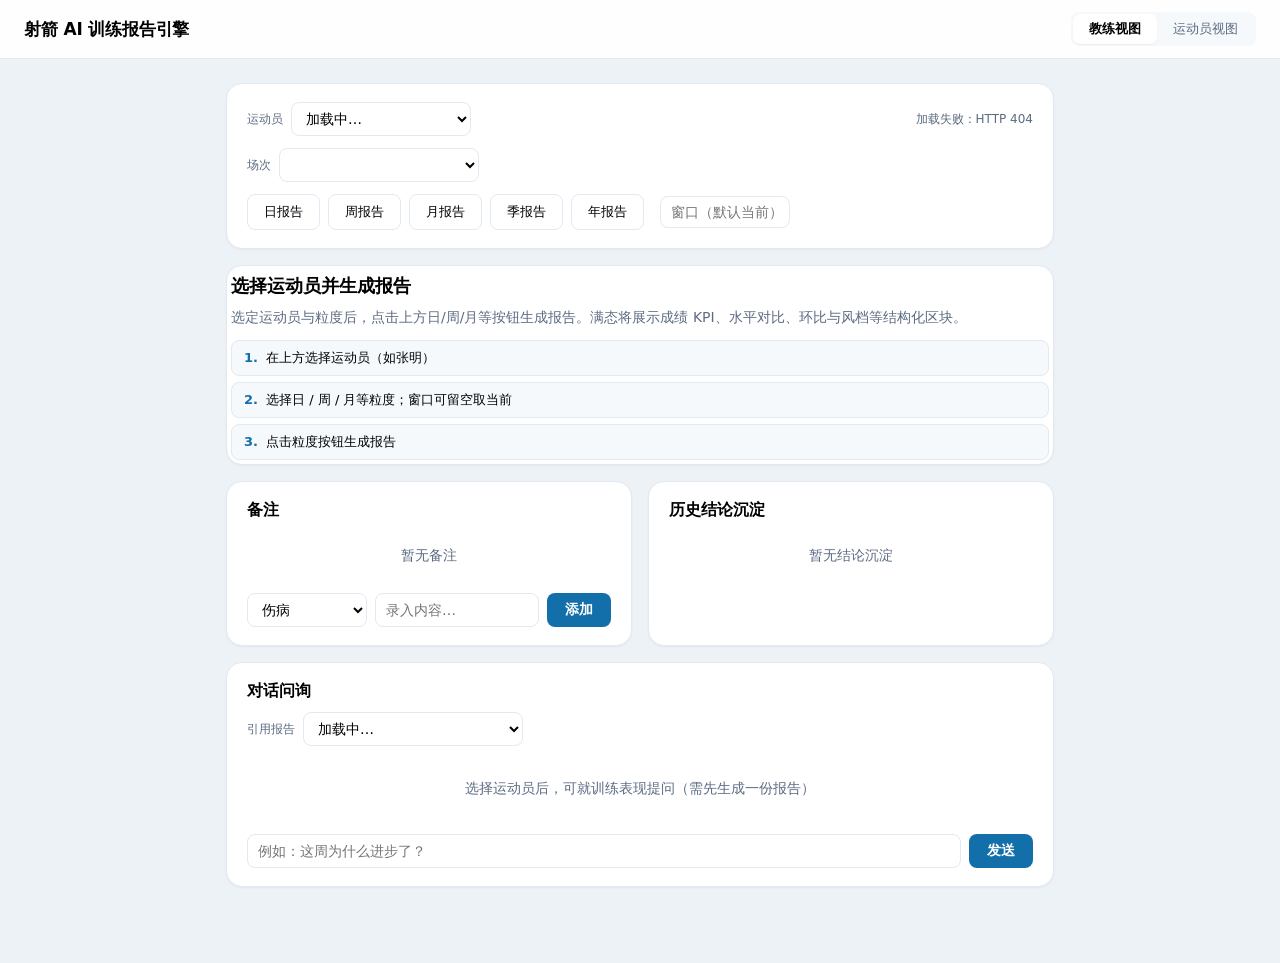
==== commit 70e798d0: "feat(static): land 六六 engine report UI V1 on metrics/conclusions Align static/index.html with 设计方案_引" ====
--- a/static/index.html
+++ b/static/index.html
@@ -6,31 +6,42 @@
 <title>射箭 AI 训练报告引擎</title>
 <style>
   :root {
-    --bg: #f5f5f7;
+    /* CUX V1 tokens（六六）：正文黑 / 品牌蓝 / 页底；审计用 --accent 取更深品牌字色 */
+    --bg: #EDF2F7;
+    --page: #EDF2F7;
     --card: #ffffff;
-    --header-bg: rgba(255,255,255,0.85);
-    --text: #1d1d1f;
-    --text-2: #6e6e73;
-    --accent: #0068d6;
-    --accent-solid: #0068d6;
-    --accent-solid-hover: #0071e3;
-    --accent-soft: rgba(0,113,227,.06);
-    --accent-line: rgba(0,113,227,.16);
-    --accent-ring: rgba(0,113,227,.22);
-    --border: #e5e5ea;
-    --fill-1: #e8e8ed;
-    --fill-2: #c7c7cc;
-    --disabled-bg: #8e8e93;
+    --header-bg: rgba(255,255,255,0.92);
+    --text: #000000;
+    --text-2: #5C6B82;
+    --brand: #2098D8;
+    --brand-600: #1A84C2;
+    --brand-700: #136FA9;
+    --brand-100: #E3F2FB;
+    --brand-050: #F2F8FD;
+    --accent: #136FA9;
+    --accent-solid: #136FA9;
+    --accent-solid-hover: #0E6A9E;
+    --accent-soft: #E3F2FB;
+    --accent-line: #BFDFF2;
+    --accent-ring: rgba(32,152,216,.28);
+    --border: #E3E9F1;
+    --row: #EEF2F7;
+    --fill-1: #F6F9FC;
+    --fill-2: #C9D3E0;
+    --disabled-bg: #8593A8;
     --seg-thumb: #ffffff;
-    --bubble: #f0f0f2;
-    --card-soft: #fbfbfd;
-    --danger: #ff3b30;
-    --warn: #b2501a;
-    --radius: 14px;
+    --bubble: #F6F9FC;
+    --card-soft: #F6F9FC;
+    --surface-2: #F6F9FC;
+    --danger: #E5484D;
+    --warn: #B2501A;
+    --ok: #22A55F;
+    --mute: #8593A8;
+    --radius: 16px;
     --radius-sm: 8px;
-    --radius-xs: 6px;
-    --shadow-1: 0 1px 2px rgba(0,0,0,.04);
-    --shadow-2: 0 8px 24px rgba(0,0,0,.08);
+    --radius-xs: 8px;
+    --shadow-1: 0 1px 2px rgba(16, 35, 78, 0.05);
+    --shadow-2: 0 8px 24px rgba(16, 35, 78, 0.08);
   }
   /* ---- 暗色模式：仅覆盖 token，组件规则不动 ---- */
   @media (prefers-color-scheme: dark) {
@@ -62,7 +73,7 @@
   }
   * { margin: 0; padding: 0; box-sizing: border-box; }
   body {
-    font-family: -apple-system, BlinkMacSystemFont, "Segoe UI", "PingFang SC", "Microsoft YaHei", sans-serif;
+    font-family: Inter, "PingFang SC", "Noto Sans SC", "Microsoft YaHei", system-ui, sans-serif;
     background: var(--bg);
     color: var(--text);
     -webkit-font-smoothing: antialiased;
@@ -75,7 +86,7 @@
     padding: 12px 24px;
     display: flex; align-items: center; gap: 16px; flex-wrap: wrap;
   }
-  header h1 { font-size: 17px; font-weight: 600; margin-right: auto; }
+  header h1 { font-size: 17px; font-weight: 700; margin-right: auto; letter-spacing: -0.01em; }
   .segmented {
     display: inline-flex; background: var(--fill-1); border-radius: var(--radius-sm); padding: 2px;
   }
@@ -84,53 +95,84 @@
     font-size: 13px; color: var(--text-2); border-radius: 7px; cursor: pointer;
     font-family: inherit;
   }
-  .segmented button.active { background: var(--seg-thumb); color: var(--text); font-weight: 600; box-shadow: var(--shadow-1); }
+  .segmented button.active { background: var(--seg-thumb); color: var(--text); font-weight: 700; box-shadow: var(--shadow-1); }
   main { max-width: 860px; margin: 0 auto; padding: 24px 16px 60px; }
   .panel {
     background: var(--card); border-radius: var(--radius);
+    border: 1px solid var(--border);
     padding: 18px 20px; margin-bottom: 16px;
-    box-shadow: 0 1px 2px rgba(0,0,0,0.04);
+    box-shadow: var(--shadow-1);
   }
   .row { display: flex; align-items: center; gap: 10px; flex-wrap: wrap; }
   select, input, textarea {
     font-family: inherit; font-size: 14px; color: var(--text);
-    background: #fff; border: 1px solid var(--border); border-radius: 8px;
+    background: var(--card); border: 1px solid var(--border); border-radius: 8px;
     padding: 7px 10px; outline: none;
-  }
-  select:focus, input:focus, textarea:focus { border-color: var(--accent); }
+    transition: border-color 150ms ease-out;
+  }
+  select:focus, input:focus, textarea:focus { border-color: var(--brand); }
   .label { font-size: 12px; color: var(--text-2); margin-right: -2px; }
   button.primary {
-    font-family: inherit; font-size: 14px; font-weight: 500; color: #fff;
+    font-family: inherit; font-size: 14px; font-weight: 700; color: #fff;
     background: var(--accent-solid); border: none; border-radius: var(--radius-sm);
     padding: 8px 18px; cursor: pointer;
+    transition: background 150ms ease-out, transform 80ms ease-out;
   }
   button.primary:hover { background: var(--accent-solid-hover); }
+  button.primary:active { transform: scale(0.98); }
   button.primary:disabled { background: var(--disabled-bg); cursor: default; }
   button.ghost {
     font-family: inherit; font-size: 13px; color: var(--text);
     background: #fff; border: 1px solid var(--border); border-radius: 8px;
     padding: 6px 12px; cursor: pointer;
   }
-  button.ghost:hover { border-color: var(--accent); color: var(--accent); }
+  button.ghost:hover { border-color: var(--brand); background: var(--brand-050); }
   .granularity-bar { display: flex; gap: 8px; align-items: center; margin-top: 12px; }
   .gran-btn {
-    font-family: inherit; font-size: 14px; font-weight: 500;
-    background: #fff; border: 1px solid var(--border); border-radius: 8px;
-    padding: 8px 20px; cursor: pointer; color: var(--text);
-  }
-  .gran-btn:hover { border-color: var(--accent); color: var(--accent); }
-  .gran-btn:disabled { color: #c7c7cc; border-color: #ececf0; cursor: default; }
-  .section-title { font-size: 15px; font-weight: 600; margin-bottom: 10px; }
+    font-family: inherit; font-size: 13px; font-weight: 400;
+    background: var(--card); border: 1px solid var(--border); border-radius: 8px;
+    padding: 8px 16px; cursor: pointer; color: var(--text);
+    transition: border-color 150ms ease-out, background 150ms ease-out;
+  }
+  .gran-btn:hover { border-color: var(--brand); background: var(--brand-050); }
+  .gran-btn.active { border-color: var(--brand); background: var(--brand-100); font-weight: 700; }
+  .gran-btn:disabled { color: var(--mute); border-color: var(--row); cursor: default; }
+  .section-title { font-size: 16px; font-weight: 700; margin-bottom: 10px; }
   .report-card { margin-bottom: 12px; }
-  .report-card h3 { font-size: 14px; font-weight: 600; color: var(--text-2); margin-bottom: 6px; }
+  .report-card h3 { font-size: 13px; font-weight: 700; color: var(--text-2); margin-bottom: 6px; }
   .report-card p { font-size: 15px; line-height: 1.6; }
+  .report-card p.notice {
+    color: var(--text-2); font-size: 13px; line-height: 1.6;
+    background: var(--card-soft); border: 1px solid var(--border);
+    border-radius: var(--radius-xs); padding: 8px 10px; margin-top: 6px;
+  }
+  /* 风档对照：对齐小表（从 master 移植） */
+  .report-card .wb-table {
+    width: 100%; border-collapse: collapse; font-size: 13px;
+    font-variant-numeric: tabular-nums; margin-top: 4px;
+  }
+  .report-card .wb-table th, .report-card .wb-table td {
+    text-align: left; padding: 9px 10px; border-bottom: 1px solid var(--row);
+  }
+  .report-card .wb-table th { font-size: 12px; font-weight: 700; color: var(--text-2); letter-spacing: .02em; }
+  .report-card .wb-table th.num, .report-card .wb-table td.num { text-align: right; }
+  .report-card .wb-table td.num { color: var(--text); font-weight: 700; }
+  .report-card .wb-table tr:hover td { background: var(--brand-050); }
+  .report-card .wb-table tr.dim td { opacity: 0.5; }
+  .report-card .wb-table tbody tr:last-child td { border-bottom: none; }
   .meta { font-size: 12px; color: var(--text-2); margin-top: 12px; line-height: 1.7; }
   .empty {
     text-align: center; color: var(--text-2); font-size: 14px; padding: 48px 0;
   }
+  .empty-report { text-align: left; padding: 8px 4px 4px; }
+  .empty-report h2 { font-size: 18px; font-weight: 700; margin-bottom: 8px; color: var(--text); }
+  .empty-report p { font-size: 14px; line-height: 1.6; color: var(--text-2); margin-bottom: 12px; }
+  .empty-hints { list-style: none; display: flex; flex-direction: column; gap: 6px; }
+  .empty-hints li { font-size: 13px; color: var(--text); padding: 8px 12px; background: var(--card-soft); border: 1px solid var(--border); border-radius: 8px; }
+  .empty-hints strong { font-weight: 700; color: var(--brand-700); margin-right: 4px; }
   .note { border-top: 1px solid var(--border); padding: 10px 0; display: flex; gap: 12px; align-items: baseline; }
   .note:first-child { border-top: none; }
-  .note .type { font-size: 12px; color: var(--accent); font-weight: 600; min-width: 64px; }
+  .note .type { font-size: 12px; color: var(--brand-700); font-weight: 700; min-width: 64px; }
   .note .content { font-size: 14px; line-height: 1.5; flex: 1; }
   .note .who { font-size: 12px; color: var(--text-2); min-width: 40px; text-align: right; }
   .note .del { font-size: 12px; color: #c7c7cc; background: none; border: none; cursor: pointer; font-family: inherit; }
@@ -150,7 +192,7 @@
   .msg.user { justify-content: flex-end; }
   .msg.assistant { justify-content: flex-start; }
   .bubble { max-width: 78%; padding: 10px 14px; border-radius: 14px; font-size: 14px; line-height: 1.6; }
-  .msg.user .bubble { background: var(--accent); color: #fff; border-bottom-right-radius: 4px; }
+  .msg.user .bubble { background: var(--brand); color: #fff; border-bottom-right-radius: 4px; }
   .msg.assistant .bubble { background: var(--bubble); color: var(--text); border-bottom-left-radius: 4px; }
   .bubble .degraded { font-size: 12px; color: var(--warn); margin-top: 6px; }
   .chat-foot { display: flex; gap: 8px; margin-top: 12px; }
@@ -167,11 +209,11 @@
   .note-card .nc-content { font-size: 13px; line-height: 1.5; }
   .note-card .nc-badge { float: right; color: var(--accent); font-size: 11px; }
   /* ---- PR #3 AI 训练指导：状态徽章 / 阶段进度 / 灰色草稿 / 正文（对齐 V17.2 §16.4 状态表）---- */
-  .g-badge { font-size: 12px; font-weight: 600; padding: 2px 10px; border-radius: 999px; background: #ececf0; color: var(--text-2); }
-  .g-badge.ok { background: #e3f5e8; color: #1e7a3c; }
-  .g-badge.run { background: #e5f0fd; color: #0058b0; }
-  .g-badge.err { background: #fde8e7; color: #b3261e; }
-  .g-badge.warn { background: #fff3d6; color: #7a4f00; }
+  .g-badge { font-size: 12px; font-weight: 700; padding: 3px 10px; border-radius: 999px; background: var(--card-soft); border: 1px solid var(--border); color: var(--text); }
+  .g-badge.ok { background: #E8F7EE; border-color: rgba(34,165,95,0.35); color: var(--text); }
+  .g-badge.run { background: var(--brand-100); border-color: rgba(32,152,216,0.35); color: var(--text); }
+  .g-badge.err { background: #FDECEC; border-color: rgba(229,72,77,0.35); color: var(--text); }
+  .g-badge.warn { background: #FFF4E0; border-color: rgba(240,160,32,0.4); color: var(--text); }
   .g-steps { font-size: 13px; color: #c7c7cc; margin-top: 10px; }
   .g-steps .on { color: var(--accent); font-weight: 600; }
   .g-steps .done { color: var(--text-2); }
@@ -187,31 +229,36 @@
   .g-code { font-size: 12px; color: var(--text-2); margin-top: 6px; }
 
 
-  /* ---- 成绩数字主角（从 master 移植：metricGrid）---- */
+  /* ---- MetricGrid（六六 V1：读 metrics.*）---- */
   .hero { margin-bottom: 4px; }
-  .metric-grid { display: grid; grid-template-columns: repeat(3, 1fr); gap: 18px 12px; }
-  @media (max-width: 720px) { .metric-grid { grid-template-columns: repeat(2, 1fr); } }
-  .metric { display: flex; flex-direction: column; gap: 2px; min-width: 0; }
+  .hero .card-sub { font-size: 13px; font-weight: 400; color: var(--text-2); margin: -4px 0 12px; }
+  .metric-grid { display: grid; grid-template-columns: repeat(4, 1fr); gap: 12px; }
+  @media (max-width: 800px) { .metric-grid { grid-template-columns: repeat(2, 1fr); } }
+  .metric {
+    display: flex; flex-direction: column; gap: 4px; min-width: 0;
+    background: var(--card-soft); border: 1px solid var(--border);
+    border-radius: var(--radius-sm); padding: 12px 14px;
+  }
   .metric .v {
-    font-size: 22px; font-weight: 600; letter-spacing: -0.02em; line-height: 1.15;
-    font-variant-numeric: tabular-nums;
-  }
-  .metric .v .u { font-size: 12px; font-weight: 500; color: var(--text-2); margin-left: 1px; }
-  .metric .l { font-size: 12px; color: var(--text-2); }
+    font-size: 36px; font-weight: 700; letter-spacing: -0.03em; line-height: 1.05;
+    font-variant-numeric: tabular-nums; color: var(--text);
+  }
+  .metric .v .u { font-size: 14px; font-weight: 700; color: var(--text-2); margin-left: 2px; }
+  .metric .l { font-size: 13px; font-weight: 400; color: var(--text-2); }
   .hero-foot { margin-top: 12px; font-size: 12px; color: var(--text-2); font-variant-numeric: tabular-nums; }
   .hero-empty { padding: 20px 0 6px; font-size: 14px; color: var(--text-2); }
 
   .rh-range { display: block; margin-top: 4px; font-size: 12px; color: var(--muted, #6b7280); font-weight: 400; }
   .advice {
-    margin: 10px 0; padding: 14px 16px; border-radius: 12px;
-    background: var(--accent-soft); border: 1px solid var(--accent-line);
-  }
-  .advice h3 { margin: 0 0 8px; font-size: 13px; font-weight: 600; color: var(--accent); }
+    margin: 10px 0; padding: 16px 18px; border-radius: var(--radius);
+    background: var(--brand-050); border: 1px solid var(--brand-100);
+  }
+  .advice h3 { margin: 0 0 10px; font-size: 14px; font-weight: 700; color: var(--brand-700); }
   .advice ul { margin: 0; padding-left: 0; list-style: none; display: flex; flex-direction: column; gap: 8px; }
-  .advice li { margin: 0; padding-left: 14px; position: relative; font-size: 14px; line-height: 1.6; color: var(--text); }
+  .advice li { margin: 0; padding-left: 16px; position: relative; font-size: 14px; line-height: 1.6; color: var(--text); }
   .advice li::before {
-    content: ''; position: absolute; left: 2px; top: .6em;
-    width: 5px; height: 5px; border-radius: 50%; background: var(--accent);
+    content: ''; position: absolute; left: 2px; top: .65em;
+    width: 6px; height: 6px; border-radius: 50%; background: var(--brand);
   }
   .meta-line { display: flex; gap: 8px; font-size: 12px; color: #6b7280; margin: 2px 0; }
   .meta-line .mk { min-width: 64px; color: #9ca3af; }
@@ -219,6 +266,115 @@
   .anchor-setup h3 { margin: 0 0 6px; font-size: 14px; color: #9a3412; }
   .as-row { display: flex; gap: 8px; margin-top: 8px; align-items: center; }
   .as-row select { flex: 1; }
+
+  /* ---- 六六 V1：水平对比 / 环比 / 风档 gap / 证据 / 规则骨架 ---- */
+  .verdict-table { width: 100%; border-collapse: collapse; font-size: 14px; font-variant-numeric: tabular-nums; }
+  .verdict-table th {
+    text-align: left; font-size: 12px; font-weight: 700; color: var(--text-2);
+    padding: 8px 10px; border-bottom: 1px solid var(--border);
+  }
+  .verdict-table td {
+    padding: 12px 10px; border-bottom: 1px solid var(--row); vertical-align: middle; color: var(--text);
+  }
+  .verdict-table tr:last-child td { border-bottom: none; }
+  .verdict-table tr:hover td { background: var(--brand-050); }
+  .verdict-table .num { font-weight: 700; font-size: 15px; }
+  .delta-cell { display: flex; align-items: center; gap: 6px; font-weight: 700; }
+  .arrow {
+    display: inline-flex; align-items: center; justify-content: center;
+    width: 22px; height: 22px; border-radius: 999px; font-size: 12px; font-weight: 700;
+  }
+  .arrow.up, .arrow.down { background: #E8F7EE; }
+  .arrow.flat, .arrow.na { background: #EEF1F5; }
+  .chip {
+    display: inline-block; font-size: 12px; font-weight: 700;
+    padding: 3px 10px; border-radius: 999px; color: var(--text);
+  }
+  .chip.progress { background: #E8F7EE; box-shadow: inset 0 0 0 1px rgba(34,165,95,0.35); }
+  .chip.regress { background: #FFF4E0; box-shadow: inset 0 0 0 1px rgba(240,160,32,0.4); }
+  .chip.steady { background: #EEF1F5; box-shadow: inset 0 0 0 1px rgba(133,147,168,0.35); }
+  .chip.pending { background: #EEF1F5; box-shadow: inset 0 0 0 1px rgba(133,147,168,0.35); }
+  .reason { font-size: 12px; color: var(--text-2); margin-top: 4px; }
+
+  .compare-strip {
+    display: flex; align-items: center; gap: 16px; flex-wrap: wrap;
+    background: var(--brand-050); border: 1px solid var(--brand-100);
+    border-radius: var(--radius-sm); padding: 14px 18px;
+  }
+  .compare-strip .big {
+    font-size: 28px; font-weight: 700; font-variant-numeric: tabular-nums; letter-spacing: -0.02em;
+  }
+  .compare-strip .desc { font-size: 14px; }
+  .compare-strip .desc strong { font-weight: 700; }
+
+  .gap-strip {
+    display: flex; align-items: center; gap: 12px; flex-wrap: wrap;
+    background: var(--card-soft); border: 1px solid var(--border);
+    border-radius: var(--radius-sm); padding: 10px 14px; margin-bottom: 14px; font-size: 13px;
+  }
+  .gap-strip .tag {
+    font-size: 12px; font-weight: 700; padding: 2px 8px; border-radius: 999px; color: var(--text);
+    background: #FFF4E0; box-shadow: inset 0 0 0 1px rgba(240,160,32,0.35);
+  }
+  .gap-strip .tag.ok {
+    background: #E8F7EE; box-shadow: inset 0 0 0 1px rgba(34,165,95,0.35);
+  }
+
+  details.evidence {
+    border: 1px solid var(--border); border-radius: var(--radius);
+    background: var(--card); box-shadow: var(--shadow-1); margin: 12px 0 4px;
+  }
+  details.evidence > summary {
+    cursor: pointer; user-select: none; list-style: none;
+    padding: 14px 18px; font-size: 15px; font-weight: 700;
+    display: flex; align-items: center; gap: 10px;
+  }
+  details.evidence > summary::-webkit-details-marker { display: none; }
+  details.evidence > summary::after {
+    content: '展开'; margin-left: auto; font-size: 12px; font-weight: 400; color: var(--text-2);
+  }
+  details.evidence[open] > summary::after { content: '收起'; }
+  details.evidence > summary:hover { background: var(--brand-050); border-radius: var(--radius); }
+  .ev-body { padding: 0 18px 16px; }
+  .ev-table { width: 100%; border-collapse: collapse; font-size: 13px; font-variant-numeric: tabular-nums; }
+  .ev-table th, .ev-table td { padding: 8px 10px; border-bottom: 1px solid var(--row); text-align: left; }
+  .ev-table th { font-size: 12px; font-weight: 700; color: var(--text-2); }
+  .ev-table td.num { text-align: right; font-weight: 700; }
+  .ev-table th.num { text-align: right; }
+  .ev-meta { margin-top: 12px; font-size: 13px; line-height: 1.7; color: var(--text-2); }
+  .ev-meta .k { display: inline-block; min-width: 96px; color: var(--text-2); opacity: 0.85; }
+  .ev-warn {
+    margin-top: 10px; padding: 8px 12px; border-radius: 8px; font-size: 13px; color: var(--text);
+    background: #FFF4E0; box-shadow: inset 0 0 0 1px rgba(240,160,32,0.35);
+  }
+
+  .rules-box {
+    margin-top: 12px; background: var(--card-soft); border: 1px dashed var(--border);
+    border-radius: var(--radius-sm); padding: 14px 16px;
+  }
+  .rules-box .rh {
+    font-size: 13px; font-weight: 700; margin-bottom: 10px;
+    display: flex; align-items: center; gap: 8px;
+  }
+  .rules-box .rh .pill {
+    font-size: 11px; font-weight: 700; padding: 2px 8px; border-radius: 999px; color: var(--text);
+    background: #EEF1F5; box-shadow: inset 0 0 0 1px rgba(133,147,168,0.35);
+  }
+  .rules-box ul { list-style: none; display: flex; flex-direction: column; gap: 8px; margin: 0; padding: 0; }
+  .rules-box li {
+    font-size: 13px; line-height: 1.55; padding: 8px 10px; color: var(--text);
+    background: var(--card); border: 1px solid var(--border); border-radius: var(--radius-sm); opacity: 0.75;
+  }
+  .rules-box li em { font-style: normal; font-weight: 700; font-size: 11px; color: var(--text-2); margin-left: 6px; }
+  .basis-skel { margin-top: 8px; display: flex; flex-direction: column; gap: 6px; }
+  .skel {
+    height: 10px; border-radius: 4px;
+    background: linear-gradient(90deg, var(--row), #e8edf3, var(--row));
+    background-size: 200% 100%; animation: sk 1.2s ease-in-out infinite;
+  }
+  @keyframes sk { 0% { background-position: 100% 0; } 100% { background-position: -100% 0; } }
+  .block-title { font-size: 15px; font-weight: 700; margin: 4px 0 10px; }
+  .block-title .sub { font-size: 12px; font-weight: 400; color: var(--text-2); margin-left: 8px; }
 </style>
 </head>
 <body>
@@ -256,11 +412,19 @@
   <div id="reportPanel" class="panel" style="display:none">
     <div class="section-title" id="reportHead"></div>
     <div id="reportHero"></div>
+    <div id="reportBody"></div>
     <div id="reportAdvice"></div>
-    <div id="reportBody"></div>
     <div class="meta" id="reportMeta"></div>
   </div>
-  <div id="reportEmpty" class="empty">选择运动员，点击上方按钮生成报告</div>
+  <div id="reportEmpty" class="panel empty-report">
+    <h2>选择运动员并生成报告</h2>
+    <p>选定运动员与粒度后，点击上方日/周/月等按钮生成报告。满态将展示成绩 KPI、水平对比、环比与风档等结构化区块。</p>
+    <ul class="empty-hints">
+      <li><strong>1.</strong> 在上方选择运动员（如张明）</li>
+      <li><strong>2.</strong> 选择日 / 周 / 月等粒度；窗口可留空取当前</li>
+      <li><strong>3.</strong> 点击粒度按钮生成报告</li>
+    </ul>
+  </div>
 
   <!-- PR #3 AI 训练指导：一次生成绑定「当前报告 + 视角」；换报告 / 切视角 / 换运动员 = 取消并丢弃 -->
   <div id="guidancePanel" class="panel" style="display:none">
@@ -269,10 +433,11 @@
       <span class="g-badge" id="gBadge">未生成</span>
       <span style="margin-left:auto" class="row">
         <button class="ghost" id="gCancelBtn" style="display:none">取消</button>
-        <button class="primary" id="gGenBtn">生成训练指导</button>
+        <button class="primary" id="gGenBtn">生成AI指导</button>
       </span>
     </div>
     <div class="meta" id="gBasis" style="margin-top:6px"></div>
+    <div id="gRulesSkeleton"></div>
     <div class="g-steps" id="gSteps" style="display:none">
       <span id="gStep1">① 正在读取数据</span> · <span id="gStep2">② 正在撰写</span> · <span id="gStep3">③ 核对数据</span>
       <span id="gElapsed" style="margin-left:8px;color:var(--text-2)"></span>
@@ -621,7 +786,12 @@
 }
 
 document.querySelectorAll('.gran-btn').forEach((b) => {
-  b.onclick = () => { $('windowHint').textContent = ''; generate(b.dataset.g); };
+  b.onclick = () => {
+    document.querySelectorAll('.gran-btn').forEach((x) => x.classList.remove('active'));
+    b.classList.add('active');
+    $('windowHint').textContent = '';
+    generate(b.dataset.g);
+  };
 });
 
 function windowRange(r) {
@@ -635,8 +805,7 @@
   return (sd === ed ? sd : sd + ' ~ ' + ed) + '（北京时间）';
 }
 
-// 从「含脱靶均环 4.23，有效箭均环 7.89，脱靶率 46.4%…（n=233）」类固定文案提取指标；
-// 识别失败返回 null → 退回整段正文（不冒险渲染）。
+// ---- 六六 V1：结构化 metrics / conclusions（保留 prose 解析作回退）----
 function parseMetrics(line) {
   const nMatch = line.match(/[（(]\s*n\s*=\s*(\d+)\s*[）)]/);
   const body = line.replace(/[（(]\s*n\s*=\s*\d+\s*[）)]/, '').trim();
@@ -649,6 +818,33 @@
     items.push({ label: mm[1].trim(), value: mm[2], unit: mm[3] || '' });
   }
   return { items, n: nMatch ? nMatch[1] : null };
+}
+
+function fmtNum(v, digits) {
+  if (v == null || v === '' || Number.isNaN(Number(v))) return '—';
+  const n = Number(v);
+  return Number.isInteger(digits) ? n.toFixed(digits) : String(n);
+}
+
+function fmtSignedFixed(v, digits, unit) {
+  if (v == null || Number.isNaN(Number(v))) return '—';
+  const n = Number(v);
+  const core = (n > 0 ? '+' : (n < 0 ? '−' : '')) + Math.abs(n).toFixed(digits);
+  return core + (unit || '');
+}
+
+function fmtShanghai(iso) {
+  if (!iso) return '';
+  const d = new Date(iso);
+  if (isNaN(d)) return String(iso);
+  const parts = new Intl.DateTimeFormat('zh-CN', {
+    timeZone: 'Asia/Shanghai',
+    year: 'numeric', month: '2-digit', day: '2-digit',
+    hour: '2-digit', minute: '2-digit', second: '2-digit', hour12: false,
+  }).formatToParts(d);
+  const get = (t) => (parts.find((p) => p.type === t) || {}).value || '';
+  return get('year') + '-' + get('month') + '-' + get('day') + ' ' +
+    get('hour') + ':' + get('minute') + ':' + get('second') + '（Asia/Shanghai）';
 }
 
 function metricGrid(parsed) {
@@ -674,6 +870,234 @@
   return card;
 }
 
+/** 优先读 r.metrics；缺失时回退 window_score 散文解析（不删旧路径） */
+function metricGridFromMetrics(m) {
+  if (!m || typeof m !== 'object') return null;
+  const items = [
+    { label: '均环', value: fmtNum(m.avg_score, 2), unit: '' },
+    { label: '有效均环', value: fmtNum(m.effective_avg_score, 2), unit: '' },
+    { label: '内十率', value: fmtNum(m.inner10_rate, 1), unit: '%' },
+    { label: '命中率', value: fmtNum(m.hit_rate, 1), unit: '%' },
+    { label: '散布', value: fmtNum(m.dispersion_mm, 1), unit: 'mm' },
+    { label: '撒放', value: fmtNum(m.mcr_t, 3), unit: 's' },
+    { label: '心率波动', value: fmtNum(m.hr_volatility, 1), unit: 'bpm' },
+    { label: 'n箭', value: m.n_shots != null ? String(m.n_shots) : '—', unit: '' },
+  ];
+  if (items.every((it) => it.value === '—')) return null;
+  const wrap = document.createElement('div');
+  wrap.className = 'hero';
+  wrap.innerHTML = '<div class="block-title">成绩<span class="sub">来自 metrics</span></div>';
+  const grid = metricGrid({ items, n: null });
+  wrap.appendChild(grid.querySelector('.metric-grid'));
+  return wrap;
+}
+
+/* 风档对照：优先 evidence.wind_band_avg；否则解析「…档：均环 X（n=Y）」 */
+const NOTICE_RE = /无风速数据|无心率数据|空窗口|不可用|未计入|数据存疑|暂无可|暂无|样本不足|样本偏少|无锚点|降级期/;
+const WB_RE = /^(.*?档)\s*[：:]\s*均环\s*([\d.]+)\s*[（(]\s*n\s*=\s*(\d+)\s*[）)]\s*$/;
+const WIND_BAND_LABELS = {
+  '0': '[0.0, 1.5)',
+  '1': '[1.5, 2.0)',
+  '2': '[2.0, 2.5)',
+  '3': '≥ 2.5',
+};
+
+function windGapStrip(wg) {
+  if (!wg || typeof wg !== 'object') return null;
+  const el = document.createElement('div');
+  el.className = 'gap-strip';
+  if (wg.status && wg.status !== 'ok') {
+    el.innerHTML = '<span class="tag">wind_gap</span><span>' + esc(wg.status) +
+      (wg.reason ? ' · ' + esc(wg.reason) : '') + '</span>';
+    return el;
+  }
+  const tags = [];
+  if (wg.provisional) tags.push('<span class="tag">provisional</span>');
+  if (wg.triggered) tags.push('<span class="tag">已触发</span>');
+  else tags.push('<span class="tag ok">未触发</span>');
+  const gap = wg.gap != null ? fmtNum(wg.gap, 2) : '—';
+  const thr = wg.threshold != null ? fmtNum(wg.threshold, 2) : '—';
+  const low = wg.low || {};
+  const high = wg.high || {};
+  const split = wg.split_mps != null ? fmtNum(wg.split_mps, 1) : '—';
+  el.innerHTML = tags.join('') +
+    '<span>高低风均环差 <strong style="font-weight:700">gap ' + esc(gap) +
+    '</strong>（阈值 ' + esc(thr) + ' · ' + (wg.triggered ? '已触发' : '未触发') + '）</span>' +
+    '<span style="color:var(--text-2)">低风(&lt;' + esc(split) + ' m/s) ' +
+    esc(fmtNum(low.avg_score, 2)) + ' / n=' + esc(low.n_shots != null ? low.n_shots : '—') +
+    ' · 高风 ' + esc(fmtNum(high.avg_score, 2)) + ' / n=' +
+    esc(high.n_shots != null ? high.n_shots : '—') + '</span>';
+  return el;
+}
+
+function windBandsCard(s, evidenceBands, windGap) {
+  const card = document.createElement('div');
+  card.className = 'report-card';
+  const h = document.createElement('div');
+  h.className = 'block-title';
+  h.innerHTML = esc(s && s.title ? s.title : '风档对照') +
+    '<span class="sub">sections.wind_bands + conclusions.wind_gap</span>';
+  card.appendChild(h);
+
+  const gapEl = windGapStrip(windGap);
+  if (gapEl) card.appendChild(gapEl);
+
+  let rows = [];
+  const bandVal = evidenceBands && evidenceBands[0] && evidenceBands[0].value;
+  if (bandVal && typeof bandVal === 'object') {
+    const proseList = [];
+    ((s && s.content) || []).forEach((c) => {
+      const m = c.match(WB_RE);
+      if (m) proseList.push({ band: m[1], avg: m[2], n: m[3] });
+    });
+    Object.keys(WIND_BAND_LABELS).forEach((k, i) => {
+      if (bandVal[k] == null && bandVal[Number(k)] == null) return;
+      const avg = bandVal[k] != null ? bandVal[k] : bandVal[Number(k)];
+      const prose = proseList[i] || {};
+      const n = prose.n;
+      const note = (k === '3' && n != null && Number(n) < 15) ? '样本偏少，未参与风档比较' : '—';
+      rows.push({
+        band: WIND_BAND_LABELS[k],
+        avg: fmtNum(avg, 3),
+        n: n != null ? n : '—',
+        note: note,
+        dim: k === '3' && n != null && Number(n) < 15,
+      });
+    });
+  }
+
+  if (!rows.length) {
+    ((s && s.content) || []).forEach((c) => {
+      const m = c.match(WB_RE);
+      if (m) {
+        rows.push({ band: m[1], avg: m[2], n: m[3], note: '—', dim: false });
+      } else {
+        const p = document.createElement('p');
+        p.textContent = c;
+        if (NOTICE_RE.test(c)) p.className = 'notice';
+        card.appendChild(p);
+      }
+    });
+  }
+
+  if (rows.length) {
+    const t = document.createElement('table');
+    t.className = 'wb-table';
+    t.innerHTML = '<thead><tr><th>风档 (m/s)</th><th class="num">均环</th><th class="num">箭数 n</th><th>备注</th></tr></thead>';
+    const tb = document.createElement('tbody');
+    rows.forEach((r) => {
+      const tr = document.createElement('tr');
+      if (r.dim) tr.className = 'dim';
+      tr.innerHTML = '<td>' + esc(r.band) + '</td><td class="num">' + esc(r.avg) +
+        '</td><td class="num">' + esc(r.n) + '</td><td>' + esc(r.note || '—') + '</td>';
+      tb.appendChild(tr);
+    });
+    t.appendChild(tb);
+    card.appendChild(t);
+  }
+  return card;
+}
+
+const VERDICT_META = {
+  avgScore: { name: '平均环', unit: '', digits: 2, lowerBetter: false },
+  mcrT: { name: '撒放用时', unit: ' s', digits: 3, lowerBetter: true },
+  dispersionMm: { name: '散布', unit: ' mm', digits: 1, lowerBetter: true },
+  hrVolatility: { name: '心率波动', unit: ' bpm', digits: 1, lowerBetter: true },
+};
+const VERDICT_ORDER = ['avgScore', 'mcrT', 'dispersionMm', 'hrVolatility'];
+const VERDICT_CHIP = {
+  progress: { cls: 'progress', text: '进步' },
+  regression: { cls: 'regress', text: '退步' },
+  steady: { cls: 'steady', text: '持平' },
+};
+const REASON_ZH = {
+  mdc_pending: 'MDC 阈值待专家共识，暂未判定',
+  above_mdc: '',
+  below_mdc: '',
+  within_mdc: '',
+  no_anchor: '无锚点，无法判定',
+  insufficient_sample: '样本不足，暂未判定',
+};
+
+function verdictsCard(verdicts, anchorHint) {
+  if (!verdicts || typeof verdicts !== 'object') return null;
+  const card = document.createElement('div');
+  card.className = 'report-card';
+  const sub = anchorHint ? ('相对锚点 ' + anchorHint) : 'conclusions.verdicts';
+  card.innerHTML = '<div class="block-title">水平对比<span class="sub">' + esc(sub) + '</span></div>';
+  const table = document.createElement('table');
+  table.className = 'verdict-table';
+  table.innerHTML = '<thead><tr><th>指标</th><th>当前</th><th>变化</th><th>锚点</th><th>判定</th></tr></thead>';
+  const tb = document.createElement('tbody');
+  VERDICT_ORDER.forEach((key) => {
+    const v = verdicts[key];
+    if (!v) return;
+    const meta = VERDICT_META[key] || { name: key, unit: '', digits: 2, lowerBetter: false };
+    const verdict = v.verdict;
+    const chip = verdict == null
+      ? { cls: 'pending', text: '未判定' }
+      : (VERDICT_CHIP[verdict] || { cls: 'pending', text: String(verdict) });
+    let arrowCls = 'na';
+    let arrowSym = '—';
+    if (verdict === 'progress') {
+      arrowCls = meta.lowerBetter ? 'down' : 'up';
+      arrowSym = meta.lowerBetter ? '↓' : '↑';
+    } else if (verdict === 'regression') {
+      arrowCls = meta.lowerBetter ? 'up' : 'down';
+      arrowSym = meta.lowerBetter ? '↑' : '↓';
+    } else if (verdict === 'steady') {
+      arrowCls = 'flat';
+      arrowSym = '—';
+    }
+    const reason = REASON_ZH[v.reason] != null ? REASON_ZH[v.reason] : (v.reason || '');
+    const tr = document.createElement('tr');
+    tr.innerHTML =
+      '<td>' + esc(meta.name) + '</td>' +
+      '<td class="num">' + esc(fmtNum(v.value, meta.digits) + meta.unit) + '</td>' +
+      '<td><div class="delta-cell"><span class="arrow ' + arrowCls + '">' + arrowSym +
+      '</span><span>' + esc(fmtSignedFixed(v.delta, meta.digits, meta.unit)) + '</span></div>' +
+      (verdict == null && reason ? '<div class="reason">' + esc(reason) + '</div>' : '') +
+      '</td>' +
+      '<td class="num">' + esc(fmtNum(v.anchor, meta.digits) + meta.unit) + '</td>' +
+      '<td><span class="chip ' + chip.cls + '">' + esc(chip.text) + '</span></td>';
+    tb.appendChild(tr);
+  });
+  table.appendChild(tb);
+  card.appendChild(table);
+  return card;
+}
+
+function selfCompareCard(sc) {
+  if (!sc || typeof sc !== 'object') return null;
+  const card = document.createElement('div');
+  card.className = 'report-card';
+  card.innerHTML = '<div class="block-title">环比<span class="sub">conclusions.self_compare</span></div>';
+  const strip = document.createElement('div');
+  strip.className = 'compare-strip';
+  if (sc.status && sc.status !== 'ok') {
+    strip.innerHTML = '<div class="desc">环比不可用：' + esc(sc.status) +
+      (sc.reason ? ' · ' + esc(sc.reason) : '') + '</div>';
+    card.appendChild(strip);
+    return card;
+  }
+  const prev = sc.previous || {};
+  const dir = sc.direction;
+  let arrow = '—';
+  if (dir === 'higher') arrow = '↑';
+  else if (dir === 'lower') arrow = '↓';
+  strip.innerHTML =
+    '<div><div class="label" style="margin-bottom:4px">较上一窗口</div>' +
+    '<div class="desc"><strong>vs ' + esc(prev.window_key || '—') + '</strong>（' +
+    esc(prev.n_shots != null ? prev.n_shots : '—') + ' 箭 · 均环 ' +
+    esc(fmtNum(prev.avg_score, 2)) + '）</div></div>' +
+    '<div style="margin-left:auto;text-align:right">' +
+    '<div class="label">均环变化</div>' +
+    '<div class="big">' + esc(arrow + ' ' + fmtSignedFixed(sc.delta, 2, '')) + '</div>' +
+    '<div class="desc" style="color:var(--text-2)">direction: ' + esc(dir || '—') + '</div></div>';
+  card.appendChild(strip);
+  return card;
+}
+
 function adviceCard(suggestions) {
   const card = document.createElement('div');
   card.className = 'advice';
@@ -708,16 +1132,94 @@
     api('/api/v1/athletes/' + athleteId + '/baseline/anchor', {
       method: 'POST', headers: { 'Content-Type': 'application/json' },
       body: JSON.stringify({ bow_type: setup.primary_bow, source_session_id: sel.value }),
-    }).then(() => { setStatus('锚点已建立'); if (typeof lastRequest !== 'undefined' && lastRequest) generate(lastRequest); })
+    }).then(() => { $('status').textContent = '锚点已建立'; if (typeof lastRequest !== 'undefined' && lastRequest) generate(lastRequest); })
       .catch((e) => { btn.disabled = false; alert('建立锚点失败：' + e.message); });
   };
   return card;
 }
 
+function coachEvidenceCard(ce) {
+  if (view !== 'coach' || !ce) return null;
+  const levelEv = ((ce.evidence || {}).level) || [];
+  const hasLevel = levelEv.length > 0;
+  const rb = ce.rolling_baseline;
+  const warnings = ce.warnings || [];
+  // 运动员视角已由 view 拦截；教练但无 evidence/基线/警告时不渲染空壳
+  if (!hasLevel && !rb && !warnings.length && !ce.anchor_rebuild_hint) return null;
+  const details = document.createElement('details');
+  details.className = 'evidence';
+  details.innerHTML = '<summary>证据（教练） <span style="font-size:12px;font-weight:400;color:var(--text-2)">coach_extra.evidence</span></summary>';
+  const body = document.createElement('div');
+  body.className = 'ev-body';
+  if (hasLevel) {
+    const t = document.createElement('table');
+    t.className = 'ev-table';
+    t.innerHTML = '<thead><tr><th>指标</th><th class="num">now</th><th class="num">ref</th>' +
+      '<th class="num">delta</th><th class="num">mdc</th><th>锚点日</th></tr></thead>';
+    const tb = document.createElement('tbody');
+    levelEv.forEach((row) => {
+      if (!row || row.ref == null) return;
+      const v = row.value || {};
+      const tr = document.createElement('tr');
+      const delta = v.delta;
+      const deltaStr = delta == null ? '—' : fmtSignedFixed(delta, Math.abs(Number(delta)) < 1 ? 3 : 2, '');
+      tr.innerHTML = '<td>' + esc(row.ref) + '</td>' +
+        '<td class="num">' + esc(v.now != null ? v.now : '—') + '</td>' +
+        '<td class="num">' + esc(v.ref != null ? v.ref : '—') + '</td>' +
+        '<td class="num">' + esc(deltaStr) + '</td>' +
+        '<td class="num">' + esc(v.mdc != null ? v.mdc : '—') + '</td>' +
+        '<td>' + esc(v.ref_date || '—') + '</td>';
+      tb.appendChild(tr);
+    });
+    t.appendChild(tb);
+    body.appendChild(t);
+  } else {
+    const p = document.createElement('p');
+    p.className = 'hero-empty';
+    p.textContent = '暂无水平对比证据行';
+    body.appendChild(p);
+  }
+  const meta = document.createElement('div');
+  meta.className = 'ev-meta';
+  const lines = [];
+  if (rb) {
+    lines.push('<div><span class="k">滚动基线</span> n=' + esc(rb.n_shots) +
+      ' · 均环 ' + esc(rb.avg_score) +
+      (rb.collected_at_utc ? ' · 采集 ' + esc(fmtShanghai(rb.collected_at_utc)) : '') + '</div>');
+  }
+  const hint = ce.anchor_rebuild_hint;
+  if (hint && hint.reason) {
+    lines.push('<div><span class="k">锚点提示</span> ' + esc(hint.reason) + '</div>');
+  }
+  meta.innerHTML = lines.join('');
+  if (lines.length) body.appendChild(meta);
+  if (warnings.length) {
+    const w = document.createElement('div');
+    w.className = 'ev-warn';
+    w.textContent = '警告：' + warnings.join('；');
+    body.appendChild(w);
+  }
+  details.appendChild(body);
+  return details;
+}
+
+function rulesSkeletonHtml(suggestions) {
+  const stubs = (suggestions && suggestions.length)
+    ? suggestions.slice(0, 3)
+    : [
+      '保持当前训练负荷与抗风组节奏',
+      '巩固内十率：热身组强调瞄点稳定',
+      '监控撒放节奏与心率波动、大风场表现',
+    ];
+  return '<div class="rules-box"><div class="rh">规则建议骨架 <span class="pill">规则引擎预留</span></div><ul>' +
+    stubs.map((t) => '<li>' + esc(t) + ' <em>规则引擎预留</em></li>').join('') +
+    '</ul></div>' +
+    '<p class="g-hint" style="margin-top:10px">规则引擎接线后替换占位条目；AI 流式指导沿用读取 → 撰写 → 核对 → final。</p>';
+}
+
 function renderReport(r) {
   $('reportEmpty').style.display = 'none';
   $('reportPanel').style.display = '';
-  // 新报告（含切视角重取）：作废上一份报告的在途指导，指导区回到未生成
   discardGuidance();
   currentReport = r;
   $('guidancePanel').style.display = '';
@@ -726,42 +1228,81 @@
   const who = r.athlete ? (r.athlete.name || '未命名选手') : '';
   const rng = windowRange(r);
   const wk = r.granularity === 'daily' ? String(r.window_key || '').replace(/^daily:/, '') : r.window_key;
+  const genLocal = r.generated_at_utc ? fmtShanghai(r.generated_at_utc) : '';
   $('reportHead').innerHTML =
-    esc(who) + ' · ' + esc(names[r.granularity] || r.granularity) + '报告 · ' + esc(wk) +
+    esc(who) + ' · ' + esc(names[r.granularity] || r.granularity) + '报 ' + esc(wk) +
     (view === 'coach' ? ' · 教练视角' : ' · 运动员视角') +
-    (rng ? '<span class="rh-range">' + esc(rng) + '</span>' : '');
+    (genLocal ? '<span class="rh-range">生成时间 ' + esc(genLocal) +
+      (r.bow_type ? ' · 弓种 ' + esc(r.bow_type) : '') +
+      (r.metrics && r.metrics.n_shots != null ? ' · 窗口箭数 ' + esc(r.metrics.n_shots) : '') +
+      '</span>' : (rng ? '<span class="rh-range">' + esc(rng) + '</span>' : ''));
 
   const byKey = {};
   (r.sections || []).forEach((s) => { byKey[s.key] = s; });
-
-  // ① 成绩：可解析则做 metricGrid 数字块；否则空态/原文
+  const conclusions = r.conclusions || {};
+  const ce = r.coach_extra || {};
+
   const hero = $('reportHero');
   hero.innerHTML = '';
-  const ws = byKey['window_score'];
-  if (ws) {
-    const line = (ws.content || [])[0] || '';
-    const parsed = parseMetrics(line);
-    if (parsed) {
-      hero.appendChild(metricGrid(parsed));
-    } else {
-      const el = document.createElement('div');
-      el.className = 'hero-empty';
-      el.textContent = line || '本窗口无箭';
-      hero.appendChild(el);
+  const fromMetrics = metricGridFromMetrics(r.metrics);
+  if (fromMetrics) {
+    const title = fromMetrics.querySelector('.block-title');
+    if (title) title.childNodes[0].textContent = (names[r.granularity] || '') + '成绩';
+    hero.appendChild(fromMetrics);
+  } else {
+    const ws = byKey['window_score'];
+    if (ws) {
+      const line = (ws.content || [])[0] || '';
+      const parsed = parseMetrics(line);
+      if (parsed) hero.appendChild(metricGrid(parsed));
+      else {
+        const el = document.createElement('div');
+        el.className = 'hero-empty';
+        el.textContent = line || '本窗口无箭';
+        hero.appendChild(el);
+      }
     }
   }
 
-  // ② 建议：紧接数字
-  const advBox = $('reportAdvice');
-  advBox.innerHTML = '';
-  if (r.suggestions && r.suggestions.length) advBox.appendChild(adviceCard(r.suggestions));
-
-  // ③ 支撑段（window_score 已在 hero，不再重复）
   const body = $('reportBody');
   body.innerHTML = '';
-  const order = ['level', 'data_integrity', 'wind_bands', 'sample_gate', 'auxiliary', 'notes'];
-  const seen = { window_score: true };
-  order.forEach((k) => {
+
+  let anchorDate = '';
+  const levelEv = ((ce.evidence || {}).level) || [];
+  if (levelEv[0] && levelEv[0].value && levelEv[0].value.ref_date) {
+    anchorDate = levelEv[0].value.ref_date;
+  }
+  const vCard = verdictsCard(conclusions.verdicts, anchorDate);
+  if (vCard) {
+    body.appendChild(vCard);
+    if (view === 'coach') {
+      const setup = ce.anchor_setup;
+      if (setup && setup.needs_anchor) body.appendChild(anchorSetupCard(setup));
+    }
+  } else if (byKey['level']) {
+    const s = byKey['level'];
+    const card = document.createElement('div');
+    card.className = 'report-card';
+    card.innerHTML = '<h3>' + esc(s.title) + '</h3>' +
+      (s.content || []).map((c) => '<p>' + esc(c) + '</p>').join('');
+    body.appendChild(card);
+    if (view === 'coach') {
+      const setup = ce.anchor_setup;
+      if (setup && setup.needs_anchor) body.appendChild(anchorSetupCard(setup));
+    }
+  }
+
+  const scCard = selfCompareCard(conclusions.self_compare);
+  if (scCard) body.appendChild(scCard);
+
+  const windEv = (ce.evidence || {}).wind_bands;
+  if (byKey['wind_bands'] || conclusions.wind_gap) {
+    body.appendChild(windBandsCard(byKey['wind_bands'] || { title: '风档对照', content: [] }, windEv, conclusions.wind_gap));
+  }
+
+  const proseOrder = ['data_integrity', 'sample_gate', 'auxiliary', 'notes'];
+  const seen = { window_score: true, level: true, wind_bands: true };
+  proseOrder.forEach((k) => {
     const s = byKey[k];
     if (!s) return;
     seen[k] = true;
@@ -770,12 +1311,7 @@
     card.innerHTML = '<h3>' + esc(s.title) + '</h3>' +
       (s.content || []).map((c) => '<p>' + esc(c) + '</p>').join('');
     body.appendChild(card);
-    if (k === 'level' && view === 'coach') {
-      const setup = (r.coach_extra || {}).anchor_setup;
-      if (setup && setup.needs_anchor) body.appendChild(anchorSetupCard(setup));
-    }
   });
-  // 其余未知段（如历史遗留）仍展示
   (r.sections || []).forEach((s) => {
     if (seen[s.key]) return;
     const card = document.createElement('div');
@@ -785,16 +1321,28 @@
     body.appendChild(card);
   });
 
-  const ce = r.coach_extra || {};
+  const advBox = $('reportAdvice');
+  advBox.innerHTML = '';
+  if (r.suggestions && r.suggestions.length) advBox.appendChild(adviceCard(r.suggestions));
+
+  // 证据在建议之后、meta 之前（运动员视图不渲染）
+  const prevEv = $('reportPanel').querySelector('details.evidence');
+  if (prevEv) prevEv.remove();
+  const evCard = coachEvidenceCard(ce);
+  if (evCard) $('reportPanel').insertBefore(evCard, $('reportMeta'));
+
   const items = [];
   if (r.bow_type) items.push(['主弓种', r.bow_type]);
-  if (ce.rolling_baseline) {
+  if (view === 'coach' && ce.rolling_baseline && !evCard) {
     items.push(['滚动基线', '最近 ' + ce.rolling_baseline.n_shots + ' 箭 · 均环 ' + ce.rolling_baseline.avg_score]);
   }
-  if (ce.warnings && ce.warnings.length) items.push(['警告', ce.warnings.join('；')]);
+  if (view === 'coach' && ce.warnings && ce.warnings.length) {
+    items.push(['警告', ce.warnings.join('；')]);
+  }
   const hint = (ce.anchor_rebuild_hint || r.anchor_rebuild_hint);
-  if (hint && hint.reason) items.push(['锚点提示', hint.reason]);
-  if (r.generated_at_utc) items.push(['生成时间', r.generated_at_utc + '（UTC）']);
+  if (hint && hint.reason && !evCard) items.push(['锚点提示', hint.reason]);
+  if (r.generated_at_utc) items.push(['生成时间', fmtShanghai(r.generated_at_utc)]);
+  if (rng) items.push(['窗口', rng]);
   $('reportMeta').innerHTML = items.map((it) =>
     '<div class="meta-line"><span class="mk">' + esc(it[0]) + '</span><span class="mv">' + esc(it[1]) + '</span></div>'
   ).join('');
@@ -840,12 +1388,22 @@
   gSteps(null);
   gBadge('未生成');
   gButtons(false, false);
-  $('gGenBtn').textContent = '生成训练指导';
-  $('gActions').style.display = 'none';
+  $('gGenBtn').textContent = '生成AI指导';
+  $('gActions').style.display = '';
+  $('gRetryBtn').style.display = 'none';
+  $('gRulesBtn').style.display = '';
   $('gBasis').textContent = currentReport
     ? '依据 ' + (G_NAMES[currentReport.granularity] || '') + '报告 ' + windowLabel(currentReport) + ' · 面向 ' + gViewLabel(view)
     : '';
-  $('gBody').innerHTML = '<div class="g-hint">' + esc(note || '总评 · 数据基础 · 技术表现 · 状态与负荷 · 提升方案。本机模型生成，通常约 1 分钟；不会自动调用 AI。') + '</div>';
+  const skel = $('gRulesSkeleton');
+  if (skel) {
+    skel.innerHTML = currentReport
+      ? ''
+      : '<div class="basis-skel" aria-hidden="true"><div class="skel" style="width:68%"></div><div class="skel" style="width:44%"></div></div>';
+  }
+  const sug = (currentReport && currentReport.suggestions) || [];
+  $('gBody').innerHTML = rulesSkeletonHtml(sug) +
+    (note ? '<div class="g-hint" style="margin-top:8px">' + esc(note) + '</div>' : '');
 }
 
 // 作废在途任务：先请服务端真取消，再断开连接（断开本身也是服务端的兜底取消）
@@ -867,6 +1425,7 @@
   gBadge('生成中', 'run');
   gButtons(true, false);
   $('gActions').style.display = 'none';
+  if ($('gRulesSkeleton')) $('gRulesSkeleton').innerHTML = '';
   $('gBasis').textContent = '依据 ' + (G_NAMES[currentReport.granularity] || '') + '报告 ' + windowLabel(currentReport) + ' · 面向 ' + gViewLabel(view);
   gStage('reading');
   gTick = setInterval(() => {
@@ -967,6 +1526,7 @@
   gButtons(false, false);
   $('gGenBtn').textContent = '重新生成';
   $('gActions').style.display = 'none';
+  if ($('gRulesSkeleton')) $('gRulesSkeleton').innerHTML = '';
   const t = (d.generated_at || '').slice(11, 19);
   $('gBasis').textContent = 'AI 教练 + 规则引擎 · 生成于 ' + t + ' · 依据 ' + (G_NAMES[d.granularity] || '') + '报告 ' +
     windowLabel(d) + ' · 面向 ' + gViewLabel(d.view) + ' · ✓ 已通过数据核对';
@@ -980,8 +1540,11 @@
   gSteps(null);
   gBadge(badgeText, 'err');
   gButtons(false, false);
-  $('gGenBtn').textContent = '生成训练指导';
+  $('gGenBtn').textContent = '生成AI指导';
   $('gActions').style.display = '';
+  $('gRetryBtn').style.display = '';
+  $('gRulesBtn').style.display = '';
+  if ($('gRulesSkeleton')) $('gRulesSkeleton').innerHTML = '';
   $('gBasis').textContent = basis;
 }
 
@@ -1005,10 +1568,11 @@
   gButtons(false, false);
   $('gGenBtn').textContent = '重新生成';
   $('gActions').style.display = 'none';
+  if ($('gRulesSkeleton')) $('gRulesSkeleton').innerHTML = '';
   $('gBasis').textContent = '规则引擎 · ' + (currentReport ? (G_NAMES[currentReport.granularity] || '') + '报告 ' + windowLabel(currentReport) : '');
   const sug = (currentReport && currentReport.suggestions) || [];
   $('gBody').innerHTML = (note ? '<div class="g-alert warn">' + esc(note) + '</div>' : '') +
-    (sug.length ? sug.map((x) => '<p>' + esc(x) + '</p>').join('') : '<div class="g-hint">本期报告没有规则建议。</div>');
+    rulesSkeletonHtml(sug);
 }
 
 function gBusy(d) {
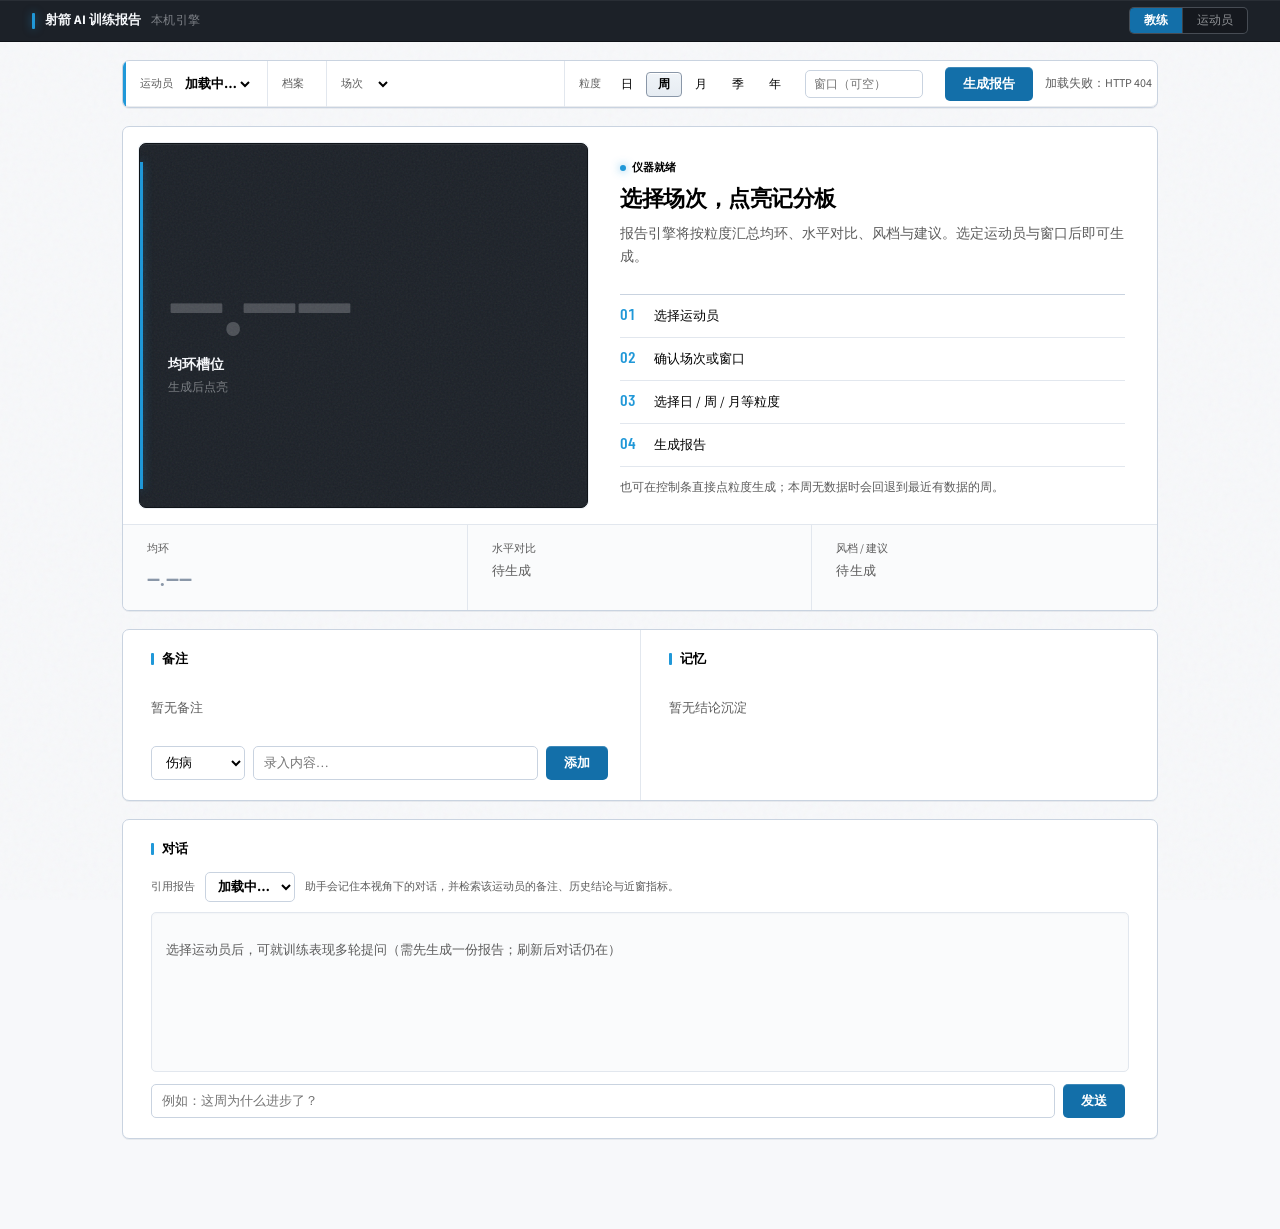
==== commit 07cc5f25: "feat(ui): 报告页落地 V3 视觉，对话与记忆并入仪器台布局 按六六 V3 将 static/index.html 改为石墨记分井 + 瓷白工作面。自托管 Barlow Condensed 与" ====
--- a/static/index.html
+++ b/static/index.html
@@ -5,438 +5,714 @@
 <meta name="viewport" content="width=device-width, initial-scale=1.0">
 <title>射箭 AI 训练报告引擎</title>
 <style>
-  :root {
-    /* CUX V1 tokens（六六）：正文黑 / 品牌蓝 / 页底；审计用 --accent 取更深品牌字色 */
-    --bg: #EDF2F7;
-    --page: #EDF2F7;
-    --card: #ffffff;
-    --header-bg: rgba(255,255,255,0.92);
-    --text: #000000;
-    --text-2: #5C6B82;
-    --brand: #2098D8;
-    --brand-600: #1A84C2;
-    --brand-700: #136FA9;
-    --brand-100: #E3F2FB;
-    --brand-050: #F2F8FD;
-    --accent: #136FA9;
-    --accent-solid: #136FA9;
-    --accent-solid-hover: #0E6A9E;
-    --accent-soft: #E3F2FB;
-    --accent-line: #BFDFF2;
-    --accent-ring: rgba(32,152,216,.28);
-    --border: #E3E9F1;
-    --row: #EEF2F7;
-    --fill-1: #F6F9FC;
-    --fill-2: #C9D3E0;
-    --disabled-bg: #8593A8;
-    --seg-thumb: #ffffff;
-    --bubble: #F6F9FC;
-    --card-soft: #F6F9FC;
-    --surface-2: #F6F9FC;
-    --danger: #E5484D;
-    --warn: #B2501A;
-    --ok: #22A55F;
-    --mute: #8593A8;
-    --radius: 16px;
-    --radius-sm: 8px;
-    --radius-xs: 8px;
-    --shadow-1: 0 1px 2px rgba(16, 35, 78, 0.05);
-    --shadow-2: 0 8px 24px rgba(16, 35, 78, 0.08);
-  }
-  /* ---- 暗色模式：仅覆盖 token，组件规则不动 ---- */
-  @media (prefers-color-scheme: dark) {
-    :root {
-      color-scheme: dark;
-      --bg: #000000;
-      --card: #1c1c1e;
-      --header-bg: rgba(28,28,30,0.8);
-      --text: #f5f5f7;
-      --text-2: #98989d;
-      --accent: #409cff;
-      --accent-solid: #0a6ad0;
-      --accent-solid-hover: #0a6fd6;
-      --accent-soft: rgba(10,132,255,.14);
-      --accent-line: rgba(10,132,255,.30);
-      --accent-ring: rgba(10,132,255,.40);
-      --border: #38383a;
-      --fill-1: #2c2c2e;
-      --fill-2: #48484a;
-      --disabled-bg: #48484a;
-      --seg-thumb: #636366;
-      --bubble: #2c2c2e;
-      --card-soft: #232325;
-      --danger: #ff453a;
-      --warn: #ff9f0a;
-      --shadow-1: 0 1px 2px rgba(0,0,0,.5);
-      --shadow-2: 0 8px 24px rgba(0,0,0,.6);
-    }
-  }
-  * { margin: 0; padding: 0; box-sizing: border-box; }
-  body {
-    font-family: Inter, "PingFang SC", "Noto Sans SC", "Microsoft YaHei", system-ui, sans-serif;
-    background: var(--bg);
-    color: var(--text);
-    -webkit-font-smoothing: antialiased;
-  }
-  header {
-    position: sticky; top: 0; z-index: 10;
-    background: var(--header-bg);
-    backdrop-filter: saturate(180%) blur(20px);
-    border-bottom: 1px solid var(--border);
-    padding: 12px 24px;
-    display: flex; align-items: center; gap: 16px; flex-wrap: wrap;
-  }
-  header h1 { font-size: 17px; font-weight: 700; margin-right: auto; letter-spacing: -0.01em; }
-  .segmented {
-    display: inline-flex; background: var(--fill-1); border-radius: var(--radius-sm); padding: 2px;
-  }
-  .segmented button {
-    border: none; background: transparent; padding: 6px 16px;
-    font-size: 13px; color: var(--text-2); border-radius: 7px; cursor: pointer;
-    font-family: inherit;
-  }
-  .segmented button.active { background: var(--seg-thumb); color: var(--text); font-weight: 700; box-shadow: var(--shadow-1); }
-  main { max-width: 860px; margin: 0 auto; padding: 24px 16px 60px; }
-  .panel {
-    background: var(--card); border-radius: var(--radius);
-    border: 1px solid var(--border);
-    padding: 18px 20px; margin-bottom: 16px;
-    box-shadow: var(--shadow-1);
-  }
-  .row { display: flex; align-items: center; gap: 10px; flex-wrap: wrap; }
-  select, input, textarea {
-    font-family: inherit; font-size: 14px; color: var(--text);
-    background: var(--card); border: 1px solid var(--border); border-radius: 8px;
-    padding: 7px 10px; outline: none;
-    transition: border-color 150ms ease-out;
-  }
-  select:focus, input:focus, textarea:focus { border-color: var(--brand); }
-  .label { font-size: 12px; color: var(--text-2); margin-right: -2px; }
-  button.primary {
-    font-family: inherit; font-size: 14px; font-weight: 700; color: #fff;
-    background: var(--accent-solid); border: none; border-radius: var(--radius-sm);
-    padding: 8px 18px; cursor: pointer;
-    transition: background 150ms ease-out, transform 80ms ease-out;
-  }
-  button.primary:hover { background: var(--accent-solid-hover); }
-  button.primary:active { transform: scale(0.98); }
-  button.primary:disabled { background: var(--disabled-bg); cursor: default; }
-  button.ghost {
-    font-family: inherit; font-size: 13px; color: var(--text);
-    background: #fff; border: 1px solid var(--border); border-radius: 8px;
-    padding: 6px 12px; cursor: pointer;
-  }
-  button.ghost:hover { border-color: var(--brand); background: var(--brand-050); }
-  .granularity-bar { display: flex; gap: 8px; align-items: center; margin-top: 12px; }
-  .gran-btn {
-    font-family: inherit; font-size: 13px; font-weight: 400;
-    background: var(--card); border: 1px solid var(--border); border-radius: 8px;
-    padding: 8px 16px; cursor: pointer; color: var(--text);
-    transition: border-color 150ms ease-out, background 150ms ease-out;
-  }
-  .gran-btn:hover { border-color: var(--brand); background: var(--brand-050); }
-  .gran-btn.active { border-color: var(--brand); background: var(--brand-100); font-weight: 700; }
-  .gran-btn:disabled { color: var(--mute); border-color: var(--row); cursor: default; }
-  .section-title { font-size: 16px; font-weight: 700; margin-bottom: 10px; }
-  .report-card { margin-bottom: 12px; }
-  .report-card h3 { font-size: 13px; font-weight: 700; color: var(--text-2); margin-bottom: 6px; }
-  .report-card p { font-size: 15px; line-height: 1.6; }
-  .report-card p.notice {
-    color: var(--text-2); font-size: 13px; line-height: 1.6;
-    background: var(--card-soft); border: 1px solid var(--border);
-    border-radius: var(--radius-xs); padding: 8px 10px; margin-top: 6px;
-  }
-  /* 风档对照：对齐小表（从 master 移植） */
-  .report-card .wb-table {
-    width: 100%; border-collapse: collapse; font-size: 13px;
-    font-variant-numeric: tabular-nums; margin-top: 4px;
-  }
-  .report-card .wb-table th, .report-card .wb-table td {
-    text-align: left; padding: 9px 10px; border-bottom: 1px solid var(--row);
-  }
-  .report-card .wb-table th { font-size: 12px; font-weight: 700; color: var(--text-2); letter-spacing: .02em; }
-  .report-card .wb-table th.num, .report-card .wb-table td.num { text-align: right; }
-  .report-card .wb-table td.num { color: var(--text); font-weight: 700; }
-  .report-card .wb-table tr:hover td { background: var(--brand-050); }
-  .report-card .wb-table tr.dim td { opacity: 0.5; }
-  .report-card .wb-table tbody tr:last-child td { border-bottom: none; }
-  .meta { font-size: 12px; color: var(--text-2); margin-top: 12px; line-height: 1.7; }
-  .empty {
-    text-align: center; color: var(--text-2); font-size: 14px; padding: 48px 0;
-  }
-  .empty-report { text-align: left; padding: 8px 4px 4px; }
-  .empty-report h2 { font-size: 18px; font-weight: 700; margin-bottom: 8px; color: var(--text); }
-  .empty-report p { font-size: 14px; line-height: 1.6; color: var(--text-2); margin-bottom: 12px; }
-  .empty-hints { list-style: none; display: flex; flex-direction: column; gap: 6px; }
-  .empty-hints li { font-size: 13px; color: var(--text); padding: 8px 12px; background: var(--card-soft); border: 1px solid var(--border); border-radius: 8px; }
-  .empty-hints strong { font-weight: 700; color: var(--brand-700); margin-right: 4px; }
-  .note { border-top: 1px solid var(--border); padding: 10px 0; display: flex; gap: 12px; align-items: baseline; }
-  .note:first-child { border-top: none; }
-  .note .type { font-size: 12px; color: var(--brand-700); font-weight: 700; min-width: 64px; }
-  .note .content { font-size: 14px; line-height: 1.5; flex: 1; }
-  .note .who { font-size: 12px; color: var(--text-2); min-width: 40px; text-align: right; }
-  .note .del { font-size: 12px; color: #c7c7cc; background: none; border: none; cursor: pointer; font-family: inherit; }
-  .note .del:hover { color: var(--danger); }
-  .memory { font-size: 13px; line-height: 1.6; padding: 8px 0; border-top: 1px solid var(--border); }
-  .memory:first-child { border-top: none; }
-  .memory .k { color: var(--text-2); }
-  .add-note { display: flex; gap: 8px; margin-top: 12px; flex-wrap: wrap; }
-  .add-note select, .add-note input { flex: 1; min-width: 120px; }
-  .add-note input.content-input { flex: 3; }
-  .two-col { display: grid; grid-template-columns: 1fr 1fr; gap: 16px; }
-  @media (max-width: 720px) { .two-col { grid-template-columns: 1fr; } }
-  #status { font-size: 12px; color: var(--text-2); }
-  /* ---- B1-6 对话窗：消息列表 / 折叠溯源 / 建议记录卡片（零依赖原生实现）---- */
-  .chat-box { display: flex; flex-direction: column; gap: 10px; max-height: 420px; overflow-y: auto; padding: 4px 2px; }
-  .msg { display: flex; }
-  .msg.user { justify-content: flex-end; }
-  .msg.assistant { justify-content: flex-start; }
-  .bubble { max-width: 78%; padding: 10px 14px; border-radius: 14px; font-size: 14px; line-height: 1.6; }
-  .msg.user .bubble { background: var(--brand); color: #fff; border-bottom-right-radius: 4px; }
-  .msg.assistant .bubble { background: var(--bubble); color: var(--text); border-bottom-left-radius: 4px; }
-  .bubble .degraded { font-size: 12px; color: var(--warn); margin-top: 6px; }
-  .chat-foot { display: flex; gap: 8px; margin-top: 12px; }
-  .chat-foot input { flex: 1; }
-  details.sources { margin-top: 8px; font-size: 12px; }
-  details.sources summary { color: var(--text-2); cursor: pointer; user-select: none; }
-  details.sources ul { margin: 6px 0 0; padding-left: 18px; color: var(--text-2); line-height: 1.7; }
-  details.sources .src-type { color: var(--accent); font-weight: 600; }
-  .note-card {
-    margin-top: 8px; border: 1px solid var(--border); border-radius: 10px;
-    padding: 8px 12px; font-size: 12px; background: var(--card-soft);
-  }
-  .note-card .nc-head { color: var(--text-2); margin-bottom: 4px; }
-  .note-card .nc-content { font-size: 13px; line-height: 1.5; }
-  .note-card .nc-badge { float: right; color: var(--accent); font-size: 11px; }
-  /* ---- PR #3 AI 训练指导：状态徽章 / 阶段进度 / 灰色草稿 / 正文（对齐 V17.2 §16.4 状态表）---- */
-  .g-badge { font-size: 12px; font-weight: 700; padding: 3px 10px; border-radius: 999px; background: var(--card-soft); border: 1px solid var(--border); color: var(--text); }
-  .g-badge.ok { background: #E8F7EE; border-color: rgba(34,165,95,0.35); color: var(--text); }
-  .g-badge.run { background: var(--brand-100); border-color: rgba(32,152,216,0.35); color: var(--text); }
-  .g-badge.err { background: #FDECEC; border-color: rgba(229,72,77,0.35); color: var(--text); }
-  .g-badge.warn { background: #FFF4E0; border-color: rgba(240,160,32,0.4); color: var(--text); }
-  .g-steps { font-size: 13px; color: #c7c7cc; margin-top: 10px; }
-  .g-steps .on { color: var(--accent); font-weight: 600; }
-  .g-steps .done { color: var(--text-2); }
-  .g-body { margin-top: 10px; font-size: 15px; line-height: 1.7; white-space: pre-wrap; }
-  .g-draft { color: var(--text-2); border: 1px dashed var(--border); border-radius: 10px; padding: 10px 14px; background: var(--card-soft); }
-  .g-draft .g-tag { display: block; font-size: 12px; font-weight: 600; color: #6e6e73; margin-bottom: 4px; white-space: normal; }
-  .g-draft .g-cursor::after { content: "▍"; animation: g-blink 1s steps(1) infinite; color: var(--accent); }
-  @keyframes g-blink { 50% { opacity: 0; } }
-  .g-hint { font-size: 13px; color: var(--text-2); white-space: normal; }
-  .g-alert { font-size: 14px; border-radius: 10px; padding: 10px 14px; white-space: normal; }
-  .g-alert.err { background: #fdf1f0; color: #8c1d18; }
-  .g-alert.warn { background: #fff8e6; color: #5c3b00; }
-  .g-code { font-size: 12px; color: var(--text-2); margin-top: 6px; }
-
-
-  /* ---- MetricGrid（六六 V1：读 metrics.*）---- */
-  .hero { margin-bottom: 4px; }
-  .hero .card-sub { font-size: 13px; font-weight: 400; color: var(--text-2); margin: -4px 0 12px; }
-  .metric-grid { display: grid; grid-template-columns: repeat(4, 1fr); gap: 12px; }
-  @media (max-width: 800px) { .metric-grid { grid-template-columns: repeat(2, 1fr); } }
-  .metric {
-    display: flex; flex-direction: column; gap: 4px; min-width: 0;
-    background: var(--card-soft); border: 1px solid var(--border);
-    border-radius: var(--radius-sm); padding: 12px 14px;
-  }
-  .metric .v {
-    font-size: 36px; font-weight: 700; letter-spacing: -0.03em; line-height: 1.05;
-    font-variant-numeric: tabular-nums; color: var(--text);
-  }
-  .metric .v .u { font-size: 14px; font-weight: 700; color: var(--text-2); margin-left: 2px; }
-  .metric .l { font-size: 13px; font-weight: 400; color: var(--text-2); }
-  .hero-foot { margin-top: 12px; font-size: 12px; color: var(--text-2); font-variant-numeric: tabular-nums; }
-  .hero-empty { padding: 20px 0 6px; font-size: 14px; color: var(--text-2); }
-
-  .rh-range { display: block; margin-top: 4px; font-size: 12px; color: var(--muted, #6b7280); font-weight: 400; }
-  .advice {
-    margin: 10px 0; padding: 16px 18px; border-radius: var(--radius);
-    background: var(--brand-050); border: 1px solid var(--brand-100);
-  }
-  .advice h3 { margin: 0 0 10px; font-size: 14px; font-weight: 700; color: var(--brand-700); }
-  .advice ul { margin: 0; padding-left: 0; list-style: none; display: flex; flex-direction: column; gap: 8px; }
-  .advice li { margin: 0; padding-left: 16px; position: relative; font-size: 14px; line-height: 1.6; color: var(--text); }
-  .advice li::before {
-    content: ''; position: absolute; left: 2px; top: .65em;
-    width: 6px; height: 6px; border-radius: 50%; background: var(--brand);
-  }
-  .meta-line { display: flex; gap: 8px; font-size: 12px; color: #6b7280; margin: 2px 0; }
-  .meta-line .mk { min-width: 64px; color: #9ca3af; }
-  .anchor-setup { background: #fff7ed; border: 1px solid #fdba74; border-radius: 8px; padding: 12px; margin: 10px 0; }
-  .anchor-setup h3 { margin: 0 0 6px; font-size: 14px; color: #9a3412; }
-  .as-row { display: flex; gap: 8px; margin-top: 8px; align-items: center; }
-  .as-row select { flex: 1; }
-
-  /* ---- 六六 V1：水平对比 / 环比 / 风档 gap / 证据 / 规则骨架 ---- */
-  .verdict-table { width: 100%; border-collapse: collapse; font-size: 14px; font-variant-numeric: tabular-nums; }
-  .verdict-table th {
-    text-align: left; font-size: 12px; font-weight: 700; color: var(--text-2);
-    padding: 8px 10px; border-bottom: 1px solid var(--border);
-  }
-  .verdict-table td {
-    padding: 12px 10px; border-bottom: 1px solid var(--row); vertical-align: middle; color: var(--text);
-  }
-  .verdict-table tr:last-child td { border-bottom: none; }
-  .verdict-table tr:hover td { background: var(--brand-050); }
-  .verdict-table .num { font-weight: 700; font-size: 15px; }
-  .delta-cell { display: flex; align-items: center; gap: 6px; font-weight: 700; }
-  .arrow {
-    display: inline-flex; align-items: center; justify-content: center;
-    width: 22px; height: 22px; border-radius: 999px; font-size: 12px; font-weight: 700;
-  }
-  .arrow.up, .arrow.down { background: #E8F7EE; }
-  .arrow.flat, .arrow.na { background: #EEF1F5; }
-  .chip {
-    display: inline-block; font-size: 12px; font-weight: 700;
-    padding: 3px 10px; border-radius: 999px; color: var(--text);
-  }
-  .chip.progress { background: #E8F7EE; box-shadow: inset 0 0 0 1px rgba(34,165,95,0.35); }
-  .chip.regress { background: #FFF4E0; box-shadow: inset 0 0 0 1px rgba(240,160,32,0.4); }
-  .chip.steady { background: #EEF1F5; box-shadow: inset 0 0 0 1px rgba(133,147,168,0.35); }
-  .chip.pending { background: #EEF1F5; box-shadow: inset 0 0 0 1px rgba(133,147,168,0.35); }
-  .reason { font-size: 12px; color: var(--text-2); margin-top: 4px; }
-
-  .compare-strip {
-    display: flex; align-items: center; gap: 16px; flex-wrap: wrap;
-    background: var(--brand-050); border: 1px solid var(--brand-100);
-    border-radius: var(--radius-sm); padding: 14px 18px;
-  }
-  .compare-strip .big {
-    font-size: 28px; font-weight: 700; font-variant-numeric: tabular-nums; letter-spacing: -0.02em;
-  }
-  .compare-strip .desc { font-size: 14px; }
-  .compare-strip .desc strong { font-weight: 700; }
-
-  .gap-strip {
-    display: flex; align-items: center; gap: 12px; flex-wrap: wrap;
-    background: var(--card-soft); border: 1px solid var(--border);
-    border-radius: var(--radius-sm); padding: 10px 14px; margin-bottom: 14px; font-size: 13px;
-  }
-  .gap-strip .tag {
-    font-size: 12px; font-weight: 700; padding: 2px 8px; border-radius: 999px; color: var(--text);
-    background: #FFF4E0; box-shadow: inset 0 0 0 1px rgba(240,160,32,0.35);
-  }
-  .gap-strip .tag.ok {
-    background: #E8F7EE; box-shadow: inset 0 0 0 1px rgba(34,165,95,0.35);
-  }
-
-  details.evidence {
-    border: 1px solid var(--border); border-radius: var(--radius);
-    background: var(--card); box-shadow: var(--shadow-1); margin: 12px 0 4px;
-  }
-  details.evidence > summary {
-    cursor: pointer; user-select: none; list-style: none;
-    padding: 14px 18px; font-size: 15px; font-weight: 700;
-    display: flex; align-items: center; gap: 10px;
-  }
-  details.evidence > summary::-webkit-details-marker { display: none; }
-  details.evidence > summary::after {
-    content: '展开'; margin-left: auto; font-size: 12px; font-weight: 400; color: var(--text-2);
-  }
-  details.evidence[open] > summary::after { content: '收起'; }
-  details.evidence > summary:hover { background: var(--brand-050); border-radius: var(--radius); }
-  .ev-body { padding: 0 18px 16px; }
-  .ev-table { width: 100%; border-collapse: collapse; font-size: 13px; font-variant-numeric: tabular-nums; }
-  .ev-table th, .ev-table td { padding: 8px 10px; border-bottom: 1px solid var(--row); text-align: left; }
-  .ev-table th { font-size: 12px; font-weight: 700; color: var(--text-2); }
-  .ev-table td.num { text-align: right; font-weight: 700; }
-  .ev-table th.num { text-align: right; }
-  .ev-meta { margin-top: 12px; font-size: 13px; line-height: 1.7; color: var(--text-2); }
-  .ev-meta .k { display: inline-block; min-width: 96px; color: var(--text-2); opacity: 0.85; }
-  .ev-warn {
-    margin-top: 10px; padding: 8px 12px; border-radius: 8px; font-size: 13px; color: var(--text);
-    background: #FFF4E0; box-shadow: inset 0 0 0 1px rgba(240,160,32,0.35);
-  }
-
-  .rules-box {
-    margin-top: 12px; background: var(--card-soft); border: 1px dashed var(--border);
-    border-radius: var(--radius-sm); padding: 14px 16px;
-  }
-  .rules-box .rh {
-    font-size: 13px; font-weight: 700; margin-bottom: 10px;
-    display: flex; align-items: center; gap: 8px;
-  }
-  .rules-box .rh .pill {
-    font-size: 11px; font-weight: 700; padding: 2px 8px; border-radius: 999px; color: var(--text);
-    background: #EEF1F5; box-shadow: inset 0 0 0 1px rgba(133,147,168,0.35);
-  }
-  .rules-box ul { list-style: none; display: flex; flex-direction: column; gap: 8px; margin: 0; padding: 0; }
-  .rules-box li {
-    font-size: 13px; line-height: 1.55; padding: 8px 10px; color: var(--text);
-    background: var(--card); border: 1px solid var(--border); border-radius: var(--radius-sm); opacity: 0.75;
-  }
-  .rules-box li em { font-style: normal; font-weight: 700; font-size: 11px; color: var(--text-2); margin-left: 6px; }
-  .basis-skel { margin-top: 8px; display: flex; flex-direction: column; gap: 6px; }
-  .skel {
-    height: 10px; border-radius: 4px;
-    background: linear-gradient(90deg, var(--row), #e8edf3, var(--row));
-    background-size: 200% 100%; animation: sk 1.2s ease-in-out infinite;
-  }
-  @keyframes sk { 0% { background-position: 100% 0; } 100% { background-position: -100% 0; } }
-  .block-title { font-size: 15px; font-weight: 700; margin: 4px 0 10px; }
-  .block-title .sub { font-size: 12px; font-weight: 400; color: var(--text-2); margin-left: 8px; }
+
+@font-face {
+  font-family: "Barlow Condensed";
+  font-style: normal;
+  font-weight: 600;
+  font-display: swap;
+  src: url("/static/fonts/barlow-condensed-600.woff2") format("woff2");
+}
+@font-face {
+  font-family: "Source Sans 3";
+  font-style: normal;
+  font-weight: 400;
+  font-display: swap;
+  src: url("/static/fonts/source-sans-3-400.woff2") format("woff2");
+}
+@font-face {
+  font-family: "Source Sans 3";
+  font-style: normal;
+  font-weight: 700;
+  font-display: swap;
+  src: url("/static/fonts/source-sans-3-700.woff2") format("woff2");
+}
+:root {
+  --text: #000000;
+  --num-dark: #F5F7FA;
+  --brand: #2098D8;
+  --cta: #136FA9;
+  --cta-press: #0E6A9E;
+  --porcelain: #F7F8FA;
+  --surface: #FFFFFF;
+  --graphite: #1C2128;
+  --graphite-mid: #2A313A;
+  --metal: #C9D3E0;
+  --metal-deep: #8A97A8;
+  --hair: #E2E7EE;
+  --ok: #1F9D57;
+  --warn: #B2501A;
+  --err: #D64545;
+  --mute: #5C5C5C;
+  --r: 5px;
+  --r-panel: 7px;
+  --font: "Source Sans 3", "PingFang SC", "Noto Sans SC", "Microsoft YaHei", system-ui, sans-serif;
+  --score: "Barlow Condensed", "Arial Narrow", system-ui, sans-serif;
+  /* 对比度审计别名（阈值不放宽） */
+  --bg: #F7F8FA;
+  --card: #FFFFFF;
+  --card-soft: #F7F8FA;
+  --bubble: #F7F8FA;
+  --text-2: #5C5C5C;
+  --fill-1: #F0F4F8;
+  --accent: #136FA9;
+  --accent-solid: #136FA9;
+  --accent-solid-hover: #0E6A9E;
+  --accent-soft: #E3F2FB;
+  --accent-line: #BFDFF2;
+  --disabled-bg: #8593A8;
+  --seg-thumb: #FFFFFF;
+  --border: #C9D3E0;
+  --row: #E2E7EE;
+  --danger: #D64545;
+}
+* { margin: 0; padding: 0; box-sizing: border-box; }
+body {
+  font-family: var(--font);
+  font-weight: 400;
+  color: var(--text);
+  background: var(--porcelain);
+  line-height: 1.45;
+  -webkit-font-smoothing: antialiased;
+  font-variant-numeric: tabular-nums;
+}
+button, select, input { font-family: inherit; font-variant-numeric: tabular-nums; color: var(--text); }
+body::before {
+  content: "";
+  position: fixed; inset: 0; pointer-events: none; z-index: 0;
+  opacity: 0.035;
+  background-image: url("data:image/svg+xml,%3Csvg viewBox='0 0 200 200' xmlns='http://www.w3.org/2000/svg'%3E%3Cfilter id='n'%3E%3CfeTurbulence type='fractalNoise' baseFrequency='0.9' numOctaves='4' stitchTiles='stitch'/%3E%3C/filter%3E%3Crect width='100%25' height='100%25' filter='url(%23n)'/%3E%3C/svg%3E");
+}
+.wrap { position: relative; z-index: 1; }
+
+/* top instrument bar */
+.topbar {
+  position: sticky; top: 0; z-index: 40;
+  display: flex; align-items: center; justify-content: space-between;
+  height: 42px; padding: 0 32px;
+  background: var(--graphite);
+  border-bottom: 1px solid #0F1318;
+  box-shadow: inset 0 1px 0 rgba(255,255,255,0.06);
+}
+.topbar .brand-mark { display: flex; align-items: center; gap: 10px; }
+.topbar .tick {
+  width: 3px; height: 16px;
+  background: var(--brand); border-radius: 1px;
+  box-shadow: 0 0 8px rgba(32,152,216,0.55);
+}
+.topbar .product {
+  font-size: 13px; font-weight: 700; color: var(--num-dark);
+  letter-spacing: 0.01em;
+}
+.topbar .product em {
+  font-style: normal; font-weight: 400;
+  color: rgba(245,247,250,0.45); margin-left: 10px; font-size: 12px;
+}
+.seg {
+  display: inline-flex;
+  border: 1px solid rgba(201,211,224,0.28);
+  border-radius: var(--r); overflow: hidden;
+  background: rgba(0,0,0,0.25);
+}
+.seg button {
+  border: none; background: transparent;
+  color: rgba(245,247,250,0.55);
+  padding: 4px 14px; font-size: 12px; font-weight: 400; cursor: pointer;
+}
+.seg button + button { border-left: 1px solid rgba(201,211,224,0.22); }
+.seg button.on, .seg button.active {
+  background: var(--cta); color: #fff; font-weight: 700;
+}
+.seg button:not(.on):not(.active):hover { color: var(--num-dark); background: rgba(255,255,255,0.04); }
+
+.shell { max-width: 1100px; margin: 0 auto; padding: 18px 32px 72px; }
+
+/* control strip */
+.ctrl {
+  display: flex; align-items: center; gap: 0;
+  background: var(--surface);
+  border: 1px solid var(--metal);
+  border-radius: var(--r-panel);
+  min-height: 46px;
+  padding: 0 5px 0 0;
+  margin-bottom: 18px;
+  overflow-x: auto;
+  box-shadow: inset 0 1px 0 #fff, inset 0 -1px 0 rgba(138,151,168,0.18), 0 1px 0 rgba(138,151,168,0.12);
+}
+.ctrl .lead-tick {
+  width: 3px; align-self: stretch; background: var(--brand); flex-shrink: 0;
+}
+.ctrl .cell {
+  display: flex; align-items: center; gap: 8px;
+  padding: 0 14px; min-height: 46px;
+  white-space: nowrap;
+}
+.ctrl .cell + .cell { border-left: 1px solid var(--hair); }
+.ctrl .cell.grow { flex: 1; min-width: 0; }
+.ctrl .k { font-size: 11px; color: var(--text-2); font-weight: 400; }
+.ctrl select {
+  border: none; background: transparent; color: var(--text);
+  font-size: 13px; font-weight: 700; padding: 0; outline: none; cursor: pointer;
+  max-width: 200px;
+}
+.ctrl .val, #profileInfo { font-size: 13px; font-weight: 700; }
+.ctrl .gran, .ctrl .granularity-bar { display: inline-flex; gap: 1px; align-items: center; }
+.ctrl .gran-btn {
+  border: 1px solid transparent; background: transparent; color: var(--text);
+  font-size: 12px; padding: 3px 11px; border-radius: 4px; cursor: pointer;
+}
+.ctrl .gran-btn.on, .ctrl .gran-btn.active {
+  border-color: var(--metal-deep);
+  background: linear-gradient(180deg, #F0F4F8 0%, #E6ECF2 100%);
+  font-weight: 700;
+  box-shadow: inset 0 1px 0 #fff;
+}
+.ctrl .gran-btn:not(.on):not(.active):hover { background: #F0F3F7; }
+.ctrl #windowInput {
+  width: 118px; height: 28px; margin-left: 4px;
+  border: 1px solid var(--metal); border-radius: var(--r);
+  background: #fff; padding: 0 8px; font-size: 12px;
+  box-shadow: inset 0 1px 0 #fff;
+}
+.ctrl #windowHint { font-size: 11px; color: var(--text-2); max-width: 180px; white-space: normal; }
+#status { font-size: 12px; color: var(--text-2); margin-left: 8px; }
+.btn-gen, button.primary {
+  margin-left: auto; margin-right: 4px;
+  height: 34px; padding: 0 18px;
+  border: none; border-radius: var(--r);
+  background: var(--accent-solid); color: #fff;
+  font-size: 13px; font-weight: 700; cursor: pointer;
+  box-shadow: inset 0 1px 0 rgba(255,255,255,0.18);
+}
+.btn-gen:hover, button.primary:hover { background: var(--accent-solid-hover); }
+.btn-gen:active, button.primary:active { background: #0F5F92; }
+.btn-gen:disabled, button.primary:disabled {
+  background: var(--disabled-bg); color: #fff; cursor: not-allowed; box-shadow: none;
+}
+button.ghost, .btn-ghost {
+  height: 30px; padding: 0 12px;
+  border: 1px solid var(--metal); border-radius: var(--r);
+  background: var(--surface); color: var(--text);
+  font-size: 12px; font-weight: 400; cursor: pointer;
+  box-shadow: inset 0 1px 0 #fff;
+}
+button.ghost:hover, .btn-ghost:hover { border-color: var(--brand); background: #F2F8FD; }
+
+/* report chassis */
+.report, #reportPanel, #reportEmpty {
+  background: var(--surface);
+  border: 1px solid var(--metal);
+  border-radius: var(--r-panel);
+  overflow: hidden;
+  box-shadow: inset 0 1px 0 #fff, 0 1px 0 rgba(138,151,168,0.14);
+  margin-bottom: 18px;
+}
+.report-meta, #reportHead {
+  display: flex; align-items: baseline; gap: 18px; flex-wrap: wrap;
+  padding: 16px 28px 14px;
+  border-bottom: 1px solid var(--hair);
+  background: linear-gradient(180deg, #FAFBFC 0%, #FFFFFF 100%);
+  font-size: 17px; font-weight: 700; letter-spacing: -0.015em;
+}
+#reportHead .rh-range, .report-meta .meta {
+  font-size: 12px; color: var(--text-2); font-weight: 400;
+}
+.integrity { display: inline-flex; align-items: center; gap: 5px; font-size: 11px; font-weight: 700; }
+.integrity i { width: 6px; height: 6px; border-radius: 50%; background: var(--ok); display: inline-block; }
+
+.stage {
+  display: grid;
+  grid-template-columns: 1.15fr 0.85fr;
+  gap: 0;
+  border-bottom: 1px solid var(--hair);
+}
+@media (max-width: 880px) {
+  .stage { grid-template-columns: 1fr; }
+  .stage .verdicts, #reportVerdicts { border-left: none; border-top: 1px solid var(--hair); }
+}
+
+.hero-well {
+  position: relative;
+  margin: 16px 0 16px 16px;
+  padding: 28px 32px 26px;
+  background: var(--graphite);
+  border-radius: var(--r-panel);
+  border: 1px solid #0F1318;
+  box-shadow: inset 0 1px 0 rgba(255,255,255,0.07), inset 0 -1px 0 rgba(0,0,0,0.35), 0 0 0 1px rgba(201,211,224,0.35);
+  overflow: hidden;
+}
+.hero-well::before {
+  content: "";
+  position: absolute; inset: 0; pointer-events: none; opacity: 0.07;
+  background-image: url("data:image/svg+xml,%3Csvg viewBox='0 0 180 180' xmlns='http://www.w3.org/2000/svg'%3E%3Cfilter id='n'%3E%3CfeTurbulence type='fractalNoise' baseFrequency='1.1' numOctaves='3' stitchTiles='stitch'/%3E%3C/filter%3E%3Crect width='100%25' height='100%25' filter='url(%23n)'/%3E%3C/svg%3E");
+}
+.hero-well::after {
+  content: "";
+  position: absolute; inset: 0; pointer-events: none;
+  background: linear-gradient(105deg, transparent 0%, rgba(255,255,255,0.03) 40%, rgba(255,255,255,0.06) 48%, rgba(255,255,255,0.02) 55%, transparent 70%);
+}
+.hero-well .v-tick {
+  position: absolute; left: 0; top: 18px; bottom: 18px; width: 3px;
+  background: var(--brand); box-shadow: 0 0 10px rgba(32,152,216,0.5);
+}
+.hero-inner { position: relative; z-index: 1; padding-left: 14px; }
+.score {
+  font-family: var(--score);
+  font-weight: 600;
+  font-size: 118px;
+  line-height: 0.88;
+  letter-spacing: -0.02em;
+  color: var(--num-dark);
+  text-shadow: 0 0 24px rgba(32,152,216,0.18), 0 1px 0 rgba(0,0,0,0.4);
+  font-variant-numeric: tabular-nums;
+  animation: scoreIn 0.55s cubic-bezier(0.22, 1, 0.36, 1) 0.08s both;
+}
+@keyframes scoreIn { from { opacity: 0; transform: translateY(6px); } to { opacity: 1; transform: translateY(0); } }
+.score-unit {
+  font-family: var(--font);
+  font-size: 13px; font-weight: 400;
+  color: rgba(245,247,250,0.4);
+  margin-left: 8px; letter-spacing: 0.02em; vertical-align: 28px;
+}
+.hero-cap { margin-top: 14px; display: flex; align-items: baseline; gap: 14px; flex-wrap: wrap; }
+.hero-cap .title { font-size: 14px; font-weight: 700; color: var(--num-dark); }
+.hero-cap .n { font-size: 12px; color: rgba(245,247,250,0.42); }
+.sec-row {
+  margin-top: 22px; display: grid; grid-template-columns: repeat(3, 1fr); gap: 0;
+  border-top: 1px solid rgba(201,211,224,0.18); padding-top: 14px;
+}
+.sec-row .m { padding: 0 14px 0 0; }
+.sec-row .m + .m { border-left: 1px solid rgba(201,211,224,0.18); padding-left: 16px; }
+.sec-row .lv { font-size: 11px; color: rgba(245,247,250,0.4); margin-bottom: 3px; }
+.sec-row .nv {
+  font-family: var(--score); font-weight: 600; font-size: 28px;
+  letter-spacing: 0.01em; color: var(--num-dark); line-height: 1;
+}
+.sec-row .nv .u { font-family: var(--font); font-size: 12px; font-weight: 400; color: rgba(245,247,250,0.4); margin-left: 2px; }
+.hero-empty { position: relative; z-index: 1; padding: 12px 14px; color: rgba(245,247,250,0.55); font-size: 14px; }
+@media (max-width: 720px) {
+  .score { font-size: 80px; }
+  .topbar, .shell { padding-left: 16px; padding-right: 16px; }
+}
+
+.verdicts, #reportVerdicts {
+  padding: 20px 24px 22px 20px;
+  border-left: 1px solid var(--hair);
+  background: #FAFBFC;
+}
+.verdicts h2, #reportVerdicts h2, .block-title, .report-card h3, .section-title, .instrument h2, .two h2, .chat-panel h2 {
+  font-size: 13px; font-weight: 700;
+  margin-bottom: 14px;
+  display: flex; align-items: center; gap: 8px;
+  color: var(--text);
+}
+.verdicts h2::before, #reportVerdicts h2::before, .block-title::before, .report-card h3::before,
+.section-title::before, .instrument h2::before, .two h2::before, .chat-panel h2::before {
+  content: ""; width: 3px; height: 12px;
+  background: var(--brand); border-radius: 1px; flex-shrink: 0;
+}
+.block-title .sub, .section-title .sub { font-size: 12px; font-weight: 400; color: var(--text-2); margin-left: 4px; }
+.verdicts table, #reportVerdicts table, .vt {
+  width: 100%; border-collapse: collapse; font-size: 13px;
+}
+.verdicts th, #reportVerdicts th, .vt th {
+  text-align: left; font-size: 11px; font-weight: 400;
+  color: var(--text-2); padding: 0 0 8px;
+  border-bottom: 1px solid var(--metal);
+}
+.verdicts th.r, .verdicts td.r, #reportVerdicts th.r, #reportVerdicts td.r { text-align: right; }
+.verdicts td, #reportVerdicts td, .vt td {
+  padding: 11px 0; border-bottom: 1px solid var(--hair); vertical-align: middle; color: var(--text);
+}
+.verdicts tr:last-child td, #reportVerdicts tr:last-child td { border-bottom: none; }
+.metric-name { font-weight: 700; }
+.num { font-weight: 700; font-variant-numeric: tabular-nums; }
+.chip, .v-chip {
+  display: inline-flex; align-items: center; gap: 3px;
+  font-size: 11px; font-weight: 700;
+  padding: 2px 7px; border-radius: 4px;
+  background: #E6F6EC; border: 1px solid rgba(31,157,87,0.22); color: var(--text);
+}
+.chip.pending, .v-chip.pending, .v-chip.warn {
+  background: #EEF1F5; font-weight: 400; border-color: var(--hair);
+}
+.v-chip.down { background: #FDECEC; border-color: rgba(214,69,69,0.22); }
+
+.strip, .compare-strip {
+  display: flex; align-items: center; gap: 22px; flex-wrap: wrap;
+  padding: 13px 28px;
+  border-bottom: 1px solid var(--hair);
+  font-size: 13px;
+  background: linear-gradient(180deg, #F9FAFC 0%, #FFFFFF 100%);
+}
+.strip .label, .compare-strip .label {
+  font-size: 13px; font-weight: 700;
+  display: flex; align-items: center; gap: 8px;
+}
+.strip .label::before, .compare-strip .label::before {
+  content: ""; width: 3px; height: 12px; background: var(--brand); border-radius: 1px;
+}
+
+.block, .report-card, #reportBody .report-card, #reportAdvice .report-card, #reportAdvice > div, #reportBody > div.gap-strip {
+  padding: 20px 28px;
+  border-bottom: 1px solid var(--hair);
+  background: transparent;
+  box-shadow: none;
+}
+#reportBody, #reportAdvice { background: var(--surface); }
+.report-card p { font-size: 14px; line-height: 1.6; color: var(--text); margin-top: 6px; }
+
+.data-table, .wb-table, .ev-table {
+  width: 100%; border-collapse: collapse; font-size: 13px;
+}
+.data-table th, .wb-table th, .ev-table th {
+  text-align: left; font-size: 11px; font-weight: 400;
+  color: var(--text-2); padding: 7px 10px;
+  border-bottom: 1px solid var(--metal);
+  border-top: 1px solid var(--metal);
+  background: #F7F8FA;
+}
+.data-table td, .wb-table td, .ev-table td {
+  padding: 9px 10px; border-bottom: 1px solid var(--hair); color: var(--text);
+}
+.data-table .num, .wb-table td.num { font-weight: 700; }
+.gap-strip { display: flex; align-items: center; gap: 10px; font-size: 13px; }
+.gap-strip .tag, .status-line .tag {
+  font-size: 11px; font-weight: 700; padding: 2px 8px; border-radius: 4px;
+  background: #E6F6EC; border: 1px solid rgba(31,157,87,0.22);
+}
+
+.advice, .advice-list { list-style: none; }
+.advice li, .advice-list li {
+  font-size: 14px; line-height: 1.55;
+  padding: 12px 16px 12px 18px;
+  border-left: 3px solid var(--brand);
+  background: #F4F9FC;
+  border-radius: 0 var(--r) var(--r) 0;
+  border-top: 1px solid rgba(32,152,216,0.12);
+  border-right: 1px solid rgba(32,152,216,0.12);
+  border-bottom: 1px solid rgba(32,152,216,0.12);
+  margin: 0 0 8px; color: var(--text);
+}
+
+#reportMeta, .meta {
+  padding: 12px 28px 18px;
+  font-size: 12px; color: var(--text-2); line-height: 1.7;
+}
+.meta-line { display: flex; gap: 12px; }
+.mk { min-width: 72px; color: var(--text-2); }
+.mv { color: var(--text); }
+
+/* empty / idle */
+#reportEmpty { padding: 0; }
+.idle-stage { display: grid; grid-template-columns: 0.9fr 1.1fr; }
+@media (max-width: 780px) { .idle-stage { grid-template-columns: 1fr; } }
+.score-slot {
+  position: relative;
+  margin: 16px 0 16px 16px;
+  min-height: 200px;
+  background: var(--graphite);
+  border-radius: var(--r-panel);
+  border: 1px solid #0F1318;
+  box-shadow: inset 0 1px 0 rgba(255,255,255,0.07), 0 0 0 1px rgba(201,211,224,0.35);
+  overflow: hidden;
+  display: flex; align-items: center;
+}
+.score-slot::before {
+  content: ""; position: absolute; inset: 0; pointer-events: none; opacity: 0.07;
+  background-image: url("data:image/svg+xml,%3Csvg viewBox='0 0 180 180' xmlns='http://www.w3.org/2000/svg'%3E%3Cfilter id='n'%3E%3CfeTurbulence type='fractalNoise' baseFrequency='1.1' numOctaves='3' stitchTiles='stitch'/%3E%3C/filter%3E%3Crect width='100%25' height='100%25' filter='url(%23n)'/%3E%3C/svg%3E");
+}
+.score-slot .v-tick {
+  position: absolute; left: 0; top: 18px; bottom: 18px; width: 3px;
+  background: var(--brand); box-shadow: 0 0 10px rgba(32,152,216,0.5);
+}
+.score-slot .inner { position: relative; z-index: 1; padding: 28px 32px 26px 28px; }
+.score-slot .ghost {
+  font-family: var(--score); font-weight: 600; font-size: 96px; line-height: 0.88;
+  color: rgba(245,247,250,0.22); letter-spacing: -0.02em;
+}
+.score-slot .slot-label { margin-top: 14px; font-size: 14px; font-weight: 700; color: var(--num-dark); }
+.score-slot .slot-hint { margin-top: 4px; font-size: 12px; color: rgba(245,247,250,0.42); }
+.idle { padding: 28px 32px; }
+.idle .ready, .integrity { display: inline-flex; align-items: center; gap: 6px; font-size: 11px; font-weight: 700; margin-bottom: 10px; }
+.idle .ready i { width: 6px; height: 6px; border-radius: 50%; background: var(--brand); box-shadow: 0 0 8px rgba(32,152,216,0.7); display: inline-block; }
+.idle h2, .idle h1 {
+  font-size: 22px; font-weight: 700; letter-spacing: -0.02em; line-height: 1.25; margin-bottom: 10px; color: var(--text);
+}
+.idle p.lead { font-size: 14px; color: var(--text-2); line-height: 1.6; margin-bottom: 26px; }
+.idle .steps, .empty-hints { list-style: none; width: 100%; border-top: 1px solid var(--metal); }
+.idle .steps li, .empty-hints li {
+  display: flex; align-items: baseline; gap: 14px;
+  padding: 11px 0; border-bottom: 1px solid var(--hair);
+  font-size: 13px; color: var(--text);
+}
+.idle .steps .n {
+  font-family: var(--score); font-weight: 600; font-size: 16px;
+  color: var(--brand); min-width: 20px; line-height: 1;
+}
+.idle .steps .done { color: var(--text-2); }
+.idle .steps .done .n { color: var(--metal-deep); }
+.idle .hint { margin-top: 12px; font-size: 12px; color: var(--text-2); }
+.rail {
+  border-top: 1px solid var(--hair);
+  display: grid; grid-template-columns: 1fr 1fr 1fr;
+  background: #FAFBFC;
+}
+.rail .slot { padding: 16px 24px; border-right: 1px solid var(--hair); }
+.rail .slot:last-child { border-right: none; }
+.rail .slot .lk { font-size: 11px; color: var(--text-2); margin-bottom: 5px; }
+.rail .slot .lv {
+  font-family: var(--score); font-weight: 600; font-size: 22px;
+  color: var(--metal-deep); letter-spacing: 0.02em;
+}
+.rail .slot .lv.txt { font-family: var(--font); font-size: 13px; font-weight: 400; color: var(--text-2); }
+
+/* guidance / instrument panels */
+.instrument, #guidancePanel, #chatPanel {
+  background: var(--surface);
+  border: 1px solid var(--metal);
+  border-radius: var(--r-panel);
+  padding: 20px 28px;
+  margin-bottom: 18px;
+  box-shadow: inset 0 1px 0 #fff, 0 1px 0 rgba(138,151,168,0.14);
+}
+.g-badge {
+  font-size: 11px; font-weight: 700; padding: 2px 8px; border-radius: 4px;
+  background: #F5F7FA; border: 1px solid var(--metal); color: var(--text);
+}
+.g-badge.ok { background: #E6F6EC; border-color: rgba(31,157,87,0.22); }
+.g-badge.run { background: #E3F2FB; border-color: rgba(32,152,216,0.35); }
+.g-badge.err { background: #FDECEC; border-color: rgba(214,69,69,0.35); }
+.g-badge.warn { background: #FFF4E0; border-color: rgba(178,80,26,0.35); }
+.g-steps { font-size: 13px; color: var(--text-2); margin-top: 8px; }
+.g-steps .on { color: var(--accent); font-weight: 600; }
+.g-steps .done { color: var(--text-2); }
+.g-draft { color: var(--text-2); border: 1px dashed var(--metal); border-radius: var(--r); padding: 10px 14px; background: var(--card-soft); }
+.g-draft .g-cursor::after { content: "▍"; animation: g-blink 1s steps(1) infinite; color: var(--accent); }
+@keyframes g-blink { 50% { opacity: 0; } }
+.g-hint { font-size: 13px; color: var(--text-2); }
+.g-code { font-size: 12px; color: var(--text-2); margin-top: 6px; }
+.rules-box, .rules {
+  border: 1px solid var(--metal); border-radius: var(--r);
+  padding: 12px 14px; background: #F9FAFC;
+  box-shadow: inset 0 1px 2px rgba(138,151,168,0.06);
+}
+.rules-box .rh, .rules .rh { font-size: 12px; font-weight: 700; margin-bottom: 8px; }
+.rules-box .pill, .rules .pill {
+  font-size: 10px; font-weight: 400; color: var(--text-2);
+  border: 1px solid var(--hair); padding: 1px 6px; border-radius: 3px; margin-left: 6px;
+}
+.rules-box li, .rules li { font-size: 13px; line-height: 1.55; padding: 8px 0; border-top: 1px solid var(--hair); color: var(--text); list-style: none; }
+.rules-box li em { font-style: normal; font-weight: 700; font-size: 11px; color: var(--text-2); margin-left: 6px; }
+.row { display: flex; align-items: center; gap: 10px; flex-wrap: wrap; }
+
+details.evidence, details.ev, details.sources {
+  border-bottom: 1px solid var(--hair);
+}
+details.evidence > summary, details.ev > summary {
+  list-style: none; cursor: pointer;
+  padding: 15px 28px;
+  font-size: 13px; font-weight: 700;
+  display: flex; align-items: center; gap: 10px;
+}
+details.evidence > summary::-webkit-details-marker, details.ev > summary::-webkit-details-marker { display: none; }
+details.evidence > summary::before, details.ev > summary::before {
+  content: ""; width: 3px; height: 12px; background: var(--brand); border-radius: 1px;
+}
+.ev-body { padding: 0 28px 20px; }
+.ev-meta { margin-top: 12px; font-size: 13px; line-height: 1.7; color: var(--text-2); }
+.as-row { display: flex; gap: 8px; align-items: center; margin-top: 10px; }
+.as-row select { border: 1px solid var(--metal); border-radius: var(--r); height: 30px; padding: 0 8px; background: #fff; }
+
+/* notes + memories */
+.two, .two-col {
+  display: grid; grid-template-columns: 1fr 1fr; gap: 0;
+  background: var(--surface);
+  border: 1px solid var(--metal);
+  border-radius: var(--r-panel);
+  overflow: hidden;
+  margin-bottom: 18px;
+  box-shadow: inset 0 1px 0 #fff, 0 1px 0 rgba(138,151,168,0.14);
+}
+@media (max-width: 720px) {
+  .two, .two-col { grid-template-columns: 1fr; }
+  .two .col + .col, .two-col > div + div { border-left: none; border-top: 1px solid var(--hair); }
+}
+.two .col, .two-col > div { padding: 20px 28px; background: transparent; border: none; box-shadow: none; }
+.two .col + .col, .two-col > div + div { border-left: 1px solid var(--hair); }
+.note, .note-row {
+  display: grid; grid-template-columns: 56px 1fr auto auto;
+  gap: 10px; align-items: baseline;
+  padding: 9px 0; border-top: 1px solid var(--hair);
+  font-size: 13px;
+}
+.note:first-child, .note-row:first-of-type, #notesList .note:first-child { border-top: none; padding-top: 0; }
+.note .type, .note-row .type { font-size: 11px; font-weight: 700; color: var(--accent); }
+.note .who, .note-row .who { font-size: 11px; color: var(--text-2); }
+.note .del, button.del {
+  border: none; background: transparent; color: var(--text-2);
+  font-size: 12px; cursor: pointer; padding: 0;
+}
+.note .del:hover, button.del:hover { color: var(--err); }
+.memory, .mem-row {
+  padding: 8px 0; border-top: 1px solid var(--hair); font-size: 13px;
+}
+.memory:first-child, .mem-row:first-of-type { border-top: none; padding-top: 0; }
+.memory .k, .mem-row .k { color: var(--text-2); font-size: 11px; display: block; margin-bottom: 2px; }
+.add-note { display: flex; gap: 8px; margin-top: 12px; flex-wrap: wrap; }
+.add-note select, .add-note input, .chat-foot input, .content-input {
+  height: 34px; border: 1px solid var(--metal); border-radius: var(--r);
+  padding: 0 10px; background: #fff; font-size: 13px;
+  box-shadow: inset 0 1px 0 #fff;
+}
+.add-note .content-input { flex: 1; min-width: 160px; }
+.empty { color: var(--text-2); font-size: 13px; padding: 16px 0; }
+
+/* chat */
+.chat-box {
+  min-height: 160px; max-height: 360px; overflow-y: auto;
+  border: 1px solid var(--hair); border-radius: var(--r);
+  background: #FAFBFC; padding: 12px 14px;
+  box-shadow: inset 0 1px 2px rgba(138,151,168,0.06);
+}
+.chat-foot { display: flex; gap: 8px; margin-top: 12px; }
+.chat-foot input { flex: 1; }
+.msg { display: flex; margin: 8px 0; }
+.msg.user { justify-content: flex-end; }
+.msg .bubble {
+  max-width: 86%; padding: 8px 12px; border-radius: var(--r);
+  font-size: 13px; line-height: 1.55; color: var(--text);
+  background: var(--bubble); border: 1px solid var(--hair);
+}
+.msg.user .bubble { background: #E3F2FB; border-color: #BFDFF2; }
+.msg.assistant .bubble { background: var(--bubble); }
+.degraded { margin-top: 6px; font-size: 12px; color: var(--warn); }
+details.sources { border: none; margin-top: 8px; }
+details.sources summary { color: var(--text-2); cursor: pointer; font-size: 12px; }
+details.sources ul { margin: 6px 0 0; padding-left: 18px; color: var(--text-2); line-height: 1.7; font-size: 12px; }
+details.sources .src-type { color: var(--accent); font-weight: 600; }
+.note-card {
+  margin-top: 8px; padding: 10px 12px;
+  background: var(--accent-soft); border: 1px solid var(--accent-line);
+  border-radius: var(--r);
+}
+.note-card .nc-head { color: var(--text-2); margin-bottom: 4px; font-size: 12px; }
+.note-card .nc-badge { float: right; color: var(--accent); font-size: 11px; font-weight: 700; }
+.note-card .nc-content { font-size: 13px; color: var(--text); }
+.btn-save-note {
+  margin-top: 8px; height: 28px; padding: 0 12px;
+  border: none; border-radius: var(--r);
+  background: var(--accent-solid); color: #fff;
+  font-size: 12px; font-weight: 700; cursor: pointer;
+}
+.btn-save-note:hover { background: var(--accent-solid-hover); }
+.btn-save-note:disabled { background: var(--disabled-bg); cursor: default; }
+.chat-toolbar { display: flex; align-items: center; gap: 10px; margin-bottom: 10px; flex-wrap: wrap; }
+.chat-toolbar .k { font-size: 11px; color: var(--text-2); }
+.chat-toolbar select {
+  border: 1px solid var(--metal); border-radius: var(--r);
+  height: 30px; padding: 0 8px; background: #fff; font-size: 13px; font-weight: 700;
+}
+.reason { font-size: 12px; color: var(--text-2); margin-top: 4px; }
+
 </style>
 </head>
 <body>
-<header>
-  <h1>射箭 AI 训练报告引擎</h1>
-  <div class="segmented" id="viewSwitch">
-    <button data-view="coach" class="active">教练视图</button>
-    <button data-view="athlete">运动员视图</button>
+
+<div class="wrap">
+<header class="topbar">
+  <div class="brand-mark">
+    <span class="tick" aria-hidden="true"></span>
+    <div class="product">射箭 AI 训练报告<em>本机引擎</em></div>
+  </div>
+  <div class="seg" id="viewSwitch" role="tablist" aria-label="视图">
+    <button type="button" data-view="coach" class="on">教练</button>
+    <button type="button" data-view="athlete">运动员</button>
   </div>
 </header>
 
-<main>
-  <div class="panel">
-    <div class="row">
-      <span class="label">运动员</span>
-      <select id="athleteSelect" style="min-width:180px"><option value="">加载中…</option></select>
-      <span class="label" id="profileInfo"></span>
-      <span id="status" style="margin-left:auto"></span>
+<div class="shell">
+  <div class="ctrl" role="toolbar" aria-label="报告控制">
+    <span class="lead-tick" aria-hidden="true"></span>
+    <div class="cell">
+      <span class="k">运动员</span>
+      <select id="athleteSelect" aria-label="运动员"><option value="">加载中…</option></select>
     </div>
-    <div class="row" style="margin-top:12px" id="windowRow">
-      <span class="label">场次</span>
-      <select id="sessionSelect" style="min-width:200px"></select>
+    <div class="cell">
+      <span class="k">档案</span>
+      <span class="val" id="profileInfo"></span>
     </div>
-    <div class="granularity-bar">
-      <button class="gran-btn" data-g="daily">日报告</button>
-      <button class="gran-btn" data-g="weekly">周报告</button>
-      <button class="gran-btn" data-g="monthly">月报告</button>
-      <button class="gran-btn" data-g="quarterly">季报告</button>
-      <button class="gran-btn" data-g="yearly">年报告</button>
-      <input id="windowInput" style="width:130px;margin-left:8px" placeholder="窗口（默认当前）">
-      <span class="label" id="windowHint"></span>
+    <div class="cell grow" id="windowRow">
+      <span class="k">场次</span>
+      <select id="sessionSelect" aria-label="场次"></select>
     </div>
+    <div class="cell">
+      <span class="k">粒度</span>
+      <div class="gran granularity-bar" role="group" aria-label="报告粒度">
+        <button type="button" class="gran-btn" data-g="daily">日</button>
+        <button type="button" class="gran-btn on" data-g="weekly">周</button>
+        <button type="button" class="gran-btn" data-g="monthly">月</button>
+        <button type="button" class="gran-btn" data-g="quarterly">季</button>
+        <button type="button" class="gran-btn" data-g="yearly">年</button>
+      </div>
+      <input id="windowInput" placeholder="窗口（可空）">
+      <span class="k" id="windowHint"></span>
+    </div>
+    <button type="button" class="btn-gen" id="genBtn">生成报告</button>
+    <span id="status"></span>
   </div>
 
-  <div id="reportPanel" class="panel" style="display:none">
-    <div class="section-title" id="reportHead"></div>
-    <div id="reportHero"></div>
+  <article id="reportEmpty" class="report" aria-label="空态报告区">
+    <div class="idle-stage">
+      <div class="score-slot" aria-hidden="true">
+        <span class="v-tick"></span>
+        <div class="inner">
+          <div class="ghost">—.——</div>
+          <div class="slot-label">均环槽位</div>
+          <div class="slot-hint">生成后点亮</div>
+        </div>
+      </div>
+      <div class="idle">
+        <div class="ready"><i></i>仪器就绪</div>
+        <h2>选择场次，点亮记分板</h2>
+        <p class="lead">报告引擎将按粒度汇总均环、水平对比、风档与建议。选定运动员与窗口后即可生成。</p>
+        <ol class="steps empty-hints" id="emptySteps">
+          <li><span class="n">01</span><span>选择运动员</span></li>
+          <li><span class="n">02</span><span>确认场次或窗口</span></li>
+          <li><span class="n">03</span><span>选择日 / 周 / 月等粒度</span></li>
+          <li><span class="n">04</span><span>生成报告</span></li>
+        </ol>
+        <p class="hint">也可在控制条直接点粒度生成；本周无数据时会回退到最近有数据的周。</p>
+      </div>
+    </div>
+    <div class="rail" aria-hidden="true">
+      <div class="slot"><div class="lk">均环</div><div class="lv">—.——</div></div>
+      <div class="slot"><div class="lk">水平对比</div><div class="lv txt">待生成</div></div>
+      <div class="slot"><div class="lk">风档 / 建议</div><div class="lv txt">待生成</div></div>
+    </div>
+  </article>
+
+  <article id="reportPanel" class="report" style="display:none" aria-label="训练报告">
+    <div class="report-meta" id="reportHead"></div>
+    <div class="stage">
+      <div id="reportHero"></div>
+      <div id="reportVerdicts" class="verdicts"></div>
+    </div>
     <div id="reportBody"></div>
     <div id="reportAdvice"></div>
     <div class="meta" id="reportMeta"></div>
-  </div>
-  <div id="reportEmpty" class="panel empty-report">
-    <h2>选择运动员并生成报告</h2>
-    <p>选定运动员与粒度后，点击上方日/周/月等按钮生成报告。满态将展示成绩 KPI、水平对比、环比与风档等结构化区块。</p>
-    <ul class="empty-hints">
-      <li><strong>1.</strong> 在上方选择运动员（如张明）</li>
-      <li><strong>2.</strong> 选择日 / 周 / 月等粒度；窗口可留空取当前</li>
-      <li><strong>3.</strong> 点击粒度按钮生成报告</li>
-    </ul>
-  </div>
-
-  <!-- PR #3 AI 训练指导：一次生成绑定「当前报告 + 视角」；换报告 / 切视角 / 换运动员 = 取消并丢弃 -->
-  <div id="guidancePanel" class="panel" style="display:none">
+  </article>
+
+  <div id="guidancePanel" class="instrument" style="display:none">
     <div class="row">
-      <div class="section-title" style="margin:0">AI 训练指导</div>
+      <h2 class="section-title" style="margin:0">AI 训练指导</h2>
       <span class="g-badge" id="gBadge">未生成</span>
       <span style="margin-left:auto" class="row">
-        <button class="ghost" id="gCancelBtn" style="display:none">取消</button>
-        <button class="primary" id="gGenBtn">生成AI指导</button>
+        <button type="button" class="ghost" id="gCancelBtn" style="display:none">取消</button>
+        <button type="button" class="primary" id="gGenBtn">生成指导</button>
       </span>
     </div>
-    <div class="meta" id="gBasis" style="margin-top:6px"></div>
+    <div class="meta" id="gBasis" style="margin-top:6px;padding:0"></div>
     <div id="gRulesSkeleton"></div>
     <div class="g-steps" id="gSteps" style="display:none">
       <span id="gStep1">① 正在读取数据</span> · <span id="gStep2">② 正在撰写</span> · <span id="gStep3">③ 核对数据</span>
@@ -444,15 +720,15 @@
     </div>
     <div class="g-body" id="gBody"></div>
     <div class="row" id="gActions" style="display:none;margin-top:12px">
-      <button class="primary" id="gRetryBtn">重试</button>
-      <button class="ghost" id="gRulesBtn">只看规则建议</button>
+      <button type="button" class="primary" id="gRetryBtn">重试</button>
+      <button type="button" class="ghost" id="gRulesBtn">只看规则建议</button>
     </div>
   </div>
 
-  <div class="two-col">
-    <div class="panel">
-      <div class="section-title">备注</div>
-      <div id="notesList"><div class="empty" style="padding:16px 0">暂无备注</div></div>
+  <div class="two two-col">
+    <div class="col">
+      <h2 class="section-title">备注</h2>
+      <div id="notesList"><div class="empty">暂无备注</div></div>
       <div class="add-note">
         <select id="noteType">
           <option value="injury">伤病</option>
@@ -460,32 +736,35 @@
           <option value="coach_note">教练观察</option>
         </select>
         <input id="noteContent" class="content-input" placeholder="录入内容…">
-        <button class="primary" id="addNoteBtn">添加</button>
+        <button type="button" class="primary" id="addNoteBtn">添加</button>
       </div>
     </div>
-    <div class="panel">
-      <div class="section-title">历史结论沉淀</div>
-      <div id="memoriesList"><div class="empty" style="padding:16px 0">暂无结论沉淀</div></div>
+    <div class="col">
+      <h2 class="section-title">记忆</h2>
+      <div id="memoriesList"><div class="empty">暂无结论沉淀</div></div>
     </div>
   </div>
 
-  <div class="panel" id="chatPanel">
-    <div class="section-title">对话问询</div>
-    <div class="row" style="margin-bottom:10px">
-      <span class="label">引用报告</span>
-      <select id="chatReportSelect" style="min-width:220px"><option value="">加载中…</option></select>
+  <div class="instrument chat-panel" id="chatPanel">
+    <h2>对话</h2>
+    <div class="chat-toolbar">
+      <span class="k">引用报告</span>
+      <select id="chatReportSelect"><option value="">加载中…</option></select>
+      <span class="k">助手会记住本视角下的对话，并检索该运动员的备注、历史结论与近窗指标。</span>
     </div>
     <div class="chat-box" id="chatMessages">
-      <div class="empty" style="padding:20px 0">选择运动员后，可就训练表现提问（需先生成一份报告）</div>
+      <div class="empty">选择运动员后，可就训练表现多轮提问（需先生成一份报告；刷新后对话仍在）</div>
     </div>
     <div class="chat-foot">
       <input id="chatInput" placeholder="例如：这周为什么进步了？" maxlength="200">
-      <button class="primary" id="chatSendBtn">发送</button>
+      <button type="button" class="primary" id="chatSendBtn">发送</button>
     </div>
   </div>
-</main>
+</div>
+</div>
 
 <script>
+
 const $ = (id) => document.getElementById(id);
 let view = 'coach';
 let athletes = [];
@@ -568,6 +847,7 @@
     if (p.age) bits.push(p.age + '岁');
     $('profileInfo').textContent = bits.join(' · ');
     $('status').textContent = '';
+    updateEmptySteps(p);
   }).catch(() => { $('status').textContent = ''; });
 
   api('/api/v1/athletes/' + athleteId + '/sessions').then((r) => {
@@ -588,7 +868,7 @@
     sel.value = sessions[sessions.length - 1].session_id;
   });
 
-  resetChat();
+  loadConversation();
   refreshSidePanels();
   loadChatReports();
 }
@@ -596,7 +876,43 @@
 function resetChat() {
   // 换运动员必须清空问答：否则上一位运动员的对话留在屏幕上，容易被误读成本人的数据
   $('chatMessages').innerHTML =
-    '<div class="empty" style="padding:20px 0">选择运动员后，可就训练表现提问（需先生成一份报告）</div>';
+    '<div class="empty">选择运动员后，可就训练表现多轮提问（需先生成一份报告；刷新后对话仍在）</div>';
+}
+
+function loadConversation() {
+  resetChat();
+  if (!athleteId) return;
+  api('/api/v1/athletes/' + athleteId + '/conversation?view=' + view).then((r) => {
+    const msgs = r.messages || [];
+    if (!msgs.length) return;
+    $('chatMessages').innerHTML = '';
+    msgs.forEach((m) => {
+      if (m.role === 'user') addMsg('user', m.content);
+      else {
+        const bubble = addMsg('assistant', '');
+        bubble.innerHTML = renderAnswer({
+          answer: m.content,
+          degraded: !!m.degraded,
+          sources: [],
+        });
+      }
+    });
+  }).catch(() => {});
+}
+
+function updateEmptySteps(profile) {
+  const box = $('emptySteps');
+  if (!box) return;
+  const a = athletes.find((x) => x.athlete_id === athleteId) || {};
+  const name = (profile && (profile.name || a.name)) || a.name || '未命名选手';
+  const bow = (profile && profile.bow_type) || a.bow_type || '';
+  const n1 = '运动员 · ' + name;
+  const n2 = bow ? ('弓种 · ' + bow) : '确认弓种与档案';
+  box.innerHTML =
+    '<li class="done"><span class="n">01</span><span>' + esc(n1) + '</span></li>' +
+    '<li class="done"><span class="n">02</span><span>' + esc(n2) + '</span></li>' +
+    '<li><span class="n">03</span><span>选择场次或确认窗口</span></li>' +
+    '<li><span class="n">04</span><span>生成报告</span></li>';
 }
 
 function refreshSidePanels() {
@@ -732,9 +1048,13 @@
   }
   const sn = resp.suggested_note;
   if (sn) {
-    html.push('<div class="note-card"><span class="nc-badge">只读建议</span>' +
+    html.push('<div class="note-card"><span class="nc-badge">待确认</span>' +
       '<div class="nc-head">' + esc(typeLabel(sn.note_type)) + ' · 来源 ' + esc(sn.source || '') + '</div>' +
-      '<div class="nc-content">' + esc(sn.content) + '</div></div>');
+      '<div class="nc-content">' + esc(sn.content) + '</div>' +
+      '<button type="button" class="btn-save-note"' +
+      ' data-type="' + esc(sn.note_type) + '"' +
+      ' data-content="' + esc(sn.content) + '"' +
+      ' data-quote="' + esc(resp.question || '') + '">写入记忆</button></div>');
   }
   return html.join('');
 }
@@ -746,6 +1066,30 @@
 
 $('chatSendBtn').onclick = sendChat;
 $('chatInput').addEventListener('keydown', (e) => { if (e.key === 'Enter') sendChat(); });
+$('chatMessages').addEventListener('click', (e) => {
+  const b = e.target.closest && e.target.closest('.btn-save-note');
+  if (!b || b.disabled || !athleteId) return;
+  const authorRole = view === 'coach' ? 'coach' : 'athlete';
+  b.disabled = true;
+  api('/api/v1/athletes/' + athleteId + '/notes', {
+    method: 'POST',
+    headers: { 'Content-Type': 'application/json' },
+    body: JSON.stringify({
+      note_type: b.dataset.type,
+      content: b.dataset.content,
+      author_role: authorRole,
+      actor_id: athleteId,
+      provenance: 'conversation',
+      quote_text: b.dataset.quote || '',
+    }),
+  }).then(() => {
+    b.textContent = '已写入记忆';
+    refreshSidePanels();
+  }).catch((err) => {
+    b.disabled = false;
+    alert('写入失败：' + err.message);
+  });
+});
 
 function esc(s) {
   return String(s == null ? '' : s).replace(/[&<>"]/g, (c) => (
@@ -762,7 +1106,16 @@
   }
   const w = currentWindow();
   $('windowHint').textContent = '';
-  if (g === 'weekly') return { week: w.week };
+  if (g === 'weekly') {
+    // 本周无场次时，回退到最近有数据的周（复用已加载的 /sessions 列表，不新增接口）
+    const weeks = sessions.map((s) => s.session_time_utc ? isoWeek(new Date(s.session_time_utc)) : '').filter(Boolean);
+    if (weeks.length && weeks.indexOf(w.week) < 0) {
+      const latest = weeks.slice().sort().pop();
+      $('windowHint').textContent = '本周暂无数据，已显示最近有数据的 ' + latest.split('-')[1];
+      return { week: latest };
+    }
+    return { week: w.week };
+  }
   if (g === 'monthly') return { month: w.month };
   if (g === 'quarterly') return { quarter: w.quarter };
   return { year: w.year };
@@ -785,14 +1138,25 @@
     .catch((e) => { $('status').textContent = ''; alert('生成失败：' + e.message); });
 }
 
+function selectedGranularity() {
+  const on = document.querySelector('.gran-btn.on, .gran-btn.active');
+  return (on && on.dataset.g) || 'weekly';
+}
+function markGranularity(g) {
+  document.querySelectorAll('.gran-btn').forEach((x) => {
+    const sel = x.dataset.g === g;
+    x.classList.toggle('on', sel);
+    x.classList.toggle('active', sel);
+  });
+}
 document.querySelectorAll('.gran-btn').forEach((b) => {
   b.onclick = () => {
-    document.querySelectorAll('.gran-btn').forEach((x) => x.classList.remove('active'));
-    b.classList.add('active');
+    markGranularity(b.dataset.g);
     $('windowHint').textContent = '';
     generate(b.dataset.g);
   };
 });
+if ($('genBtn')) $('genBtn').onclick = () => generate(selectedGranularity());
 
 function windowRange(r) {
   if (!r || !r.window_start || !r.window_end) return '';
@@ -845,6 +1209,34 @@
   const get = (t) => (parts.find((p) => p.type === t) || {}).value || '';
   return get('year') + '-' + get('month') + '-' + get('day') + ' ' +
     get('hour') + ':' + get('minute') + ':' + get('second') + '（Asia/Shanghai）';
+}
+
+function heroWellFromMetrics(m, granularity) {
+  if (!m || typeof m !== 'object') return null;
+  if (m.avg_score == null && m.n_shots == null) return null;
+  const titles = { daily: '本场均环', weekly: '本周均环', monthly: '本月均环',
+                   quarterly: '本季均环', yearly: '本年均环' };
+  const title = titles[granularity] || '均环';
+  const avg = fmtNum(m.avg_score, 2);
+  const n = m.n_shots != null ? String(m.n_shots) : '—';
+  const cap = 'n = ' + n +
+    (m.effective_avg_score != null ? ' · 含脱靶 / 有效箭 ' + fmtNum(m.effective_avg_score, 2) : '') +
+    (m.miss_rate != null ? ' · 脱靶率 ' + fmtNum(m.miss_rate, 1) + '%' : '');
+  const well = document.createElement('section');
+  well.className = 'hero-well';
+  well.setAttribute('aria-label', title);
+  well.innerHTML =
+    '<span class="v-tick" aria-hidden="true"></span>' +
+    '<div class="hero-inner">' +
+      '<div class="score">' + esc(avg) + '<span class="score-unit">环</span></div>' +
+      '<div class="hero-cap"><span class="title">' + esc(title) + '</span>' +
+        '<span class="n">' + esc(cap) + '</span></div>' +
+      '<div class="sec-row">' +
+        '<div class="m"><div class="lv">内十率</div><div class="nv">' + esc(fmtNum(m.inner10_rate, 1)) + '<span class="u">%</span></div></div>' +
+        '<div class="m"><div class="lv">命中率</div><div class="nv">' + esc(fmtNum(m.hit_rate, 1)) + '<span class="u">%</span></div></div>' +
+        '<div class="m"><div class="lv">散布</div><div class="nv">' + esc(fmtNum(m.dispersion_mm, 1)) + '<span class="u">mm</span></div></div>' +
+      '</div></div>';
+  return well;
 }
 
 function metricGrid(parsed) {
@@ -1022,9 +1414,9 @@
 function verdictsCard(verdicts, anchorHint) {
   if (!verdicts || typeof verdicts !== 'object') return null;
   const card = document.createElement('div');
-  card.className = 'report-card';
+  card.className = 'verdicts-inner';
   const sub = anchorHint ? ('相对锚点 ' + anchorHint) : 'conclusions.verdicts';
-  card.innerHTML = '<div class="block-title">水平对比<span class="sub">' + esc(sub) + '</span></div>';
+  card.innerHTML = '<h2>水平对比' + (sub ? '<span class="sub">' + esc(sub) + '</span>' : '') + '</h2>';
   const table = document.createElement('table');
   table.className = 'verdict-table';
   table.innerHTML = '<thead><tr><th>指标</th><th>当前</th><th>变化</th><th>锚点</th><th>判定</th></tr></thead>';
@@ -1203,18 +1595,39 @@
   return details;
 }
 
-function rulesSkeletonHtml(suggestions) {
-  const stubs = (suggestions && suggestions.length)
-    ? suggestions.slice(0, 3)
-    : [
-      '保持当前训练负荷与抗风组节奏',
-      '巩固内十率：热身组强调瞄点稳定',
-      '监控撒放节奏与心率波动、大风场表现',
-    ];
-  return '<div class="rules-box"><div class="rh">规则建议骨架 <span class="pill">规则引擎预留</span></div><ul>' +
-    stubs.map((t) => '<li>' + esc(t) + ' <em>规则引擎预留</em></li>').join('') +
-    '</ul></div>' +
-    '<p class="g-hint" style="margin-top:10px">规则引擎接线后替换占位条目；AI 流式指导沿用读取 → 撰写 → 核对 → final。</p>';
+function rulesSkeletonHtml(report) {
+  const rg = (report && report.rule_guidance) || null;
+  const sug = (report && report.suggestions) || [];
+  let title = (rg && rg.title) || '规则引擎智能指导';
+  let summary = rg ? (rg.summary || '') : '';
+  let bullets = (rg && Array.isArray(rg.bullets)) ? rg.bullets : null;
+  if (!bullets) {
+    bullets = sug.map((t) => ({ text: t, source: 'advice' }));
+  }
+  const emptyReason = rg ? rg.empty_reason : (sug.length ? null : 'no_signals');
+  let pill = '规则引擎';
+  if (emptyReason === 'no_shots') pill = '无箭';
+  else if (emptyReason === 'data_suspect') pill = '数据存疑';
+  else if (emptyReason === 'no_signals') pill = '无触发';
+  else if (bullets.length) pill = bullets.length + ' 条';
+
+  let body;
+  if (!bullets.length) {
+    const emptyMsg = summary || '本窗口暂无规则建议';
+    body = '<p class="g-hint" style="margin:0">' + esc(emptyMsg) + '</p>';
+  } else {
+    const sumHtml = summary
+      ? '<p class="g-hint" style="margin:0 0 10px">' + esc(summary) + '</p>'
+      : '';
+    body = sumHtml + '<ul>' +
+      bullets.map((b) => {
+        const text = (b && b.text != null) ? b.text : String(b);
+        const src = (b && b.source) ? (' <em>' + esc(b.source) + '</em>') : '';
+        return '<li>' + esc(text) + src + '</li>';
+      }).join('') + '</ul>';
+  }
+  return '<div class="rules-box"><div class="rh">' + esc(title) +
+    ' <span class="pill">' + esc(pill) + '</span></div>' + body + '</div>';
 }
 
 function renderReport(r) {
@@ -1244,21 +1657,21 @@
 
   const hero = $('reportHero');
   hero.innerHTML = '';
-  const fromMetrics = metricGridFromMetrics(r.metrics);
-  if (fromMetrics) {
-    const title = fromMetrics.querySelector('.block-title');
-    if (title) title.childNodes[0].textContent = (names[r.granularity] || '') + '成绩';
-    hero.appendChild(fromMetrics);
-  } else {
+  const well = heroWellFromMetrics(r.metrics, r.granularity);
+  if (well) hero.appendChild(well);
+  else {
     const ws = byKey['window_score'];
     if (ws) {
       const line = (ws.content || [])[0] || '';
       const parsed = parseMetrics(line);
       if (parsed) hero.appendChild(metricGrid(parsed));
       else {
-        const el = document.createElement('div');
-        el.className = 'hero-empty';
-        el.textContent = line || '本窗口无箭';
+        const el = document.createElement('section');
+        el.className = 'hero-well';
+        el.innerHTML = '<span class="v-tick" aria-hidden="true"></span><div class="hero-inner">' +
+          '<div class="score">—.——<span class="score-unit">环</span></div>' +
+          '<div class="hero-cap"><span class="title">均环槽位</span></div>' +
+          '<div class="hero-empty">' + esc(line || '本窗口无箭') + '</div></div>';
         hero.appendChild(el);
       }
     }
@@ -1266,6 +1679,8 @@
 
   const body = $('reportBody');
   body.innerHTML = '';
+  const verdictsBox = $('reportVerdicts');
+  if (verdictsBox) verdictsBox.innerHTML = '';
 
   let anchorDate = '';
   const levelEv = ((ce.evidence || {}).level) || [];
@@ -1273,19 +1688,24 @@
     anchorDate = levelEv[0].value.ref_date;
   }
   const vCard = verdictsCard(conclusions.verdicts, anchorDate);
-  if (vCard) {
-    body.appendChild(vCard);
+  if (vCard && verdictsBox) {
+    verdictsBox.appendChild(vCard);
     if (view === 'coach') {
       const setup = ce.anchor_setup;
       if (setup && setup.needs_anchor) body.appendChild(anchorSetupCard(setup));
     }
   } else if (byKey['level']) {
     const s = byKey['level'];
-    const card = document.createElement('div');
-    card.className = 'report-card';
-    card.innerHTML = '<h3>' + esc(s.title) + '</h3>' +
-      (s.content || []).map((c) => '<p>' + esc(c) + '</p>').join('');
-    body.appendChild(card);
+    if (verdictsBox) {
+      verdictsBox.innerHTML = '<h2>' + esc(s.title) + '</h2>' +
+        (s.content || []).map((c) => '<p>' + esc(c) + '</p>').join('');
+    } else {
+      const card = document.createElement('div');
+      card.className = 'report-card';
+      card.innerHTML = '<h3>' + esc(s.title) + '</h3>' +
+        (s.content || []).map((c) => '<p>' + esc(c) + '</p>').join('');
+      body.appendChild(card);
+    }
     if (view === 'coach') {
       const setup = ce.anchor_setup;
       if (setup && setup.needs_anchor) body.appendChild(anchorSetupCard(setup));
@@ -1401,8 +1821,7 @@
       ? ''
       : '<div class="basis-skel" aria-hidden="true"><div class="skel" style="width:68%"></div><div class="skel" style="width:44%"></div></div>';
   }
-  const sug = (currentReport && currentReport.suggestions) || [];
-  $('gBody').innerHTML = rulesSkeletonHtml(sug) +
+  $('gBody').innerHTML = rulesSkeletonHtml(currentReport) +
     (note ? '<div class="g-hint" style="margin-top:8px">' + esc(note) + '</div>' : '');
 }
 
@@ -1570,9 +1989,8 @@
   $('gActions').style.display = 'none';
   if ($('gRulesSkeleton')) $('gRulesSkeleton').innerHTML = '';
   $('gBasis').textContent = '规则引擎 · ' + (currentReport ? (G_NAMES[currentReport.granularity] || '') + '报告 ' + windowLabel(currentReport) : '');
-  const sug = (currentReport && currentReport.suggestions) || [];
   $('gBody').innerHTML = (note ? '<div class="g-alert warn">' + esc(note) + '</div>' : '') +
-    rulesSkeletonHtml(sug);
+    rulesSkeletonHtml(currentReport);
 }
 
 function gBusy(d) {
@@ -1625,13 +2043,14 @@
 
 document.querySelectorAll('#viewSwitch button').forEach((b) => {
   b.onclick = () => {
-    document.querySelectorAll('#viewSwitch button').forEach((x) => x.classList.remove('active'));
-    b.classList.add('active');
+    document.querySelectorAll('#viewSwitch button').forEach((x) => { x.classList.remove('active'); x.classList.remove('on'); });
+    b.classList.add('on');
     view = b.dataset.view;
     // 指导绑定视角：先作废（尤其不能让教练视角的草稿留在运动员视角下），报告重取后回到未生成
     discardGuidance();
     if (currentReport) gIdle();
     refreshSidePanels();
+    loadConversation();
     // 报告正文按视角过滤备注（教练观察仅教练可见），换视角必须重取同一窗口，
     // 否则运动员视图会继续显示教练视角那份正文
     if (lastRequest) generate(lastRequest);
